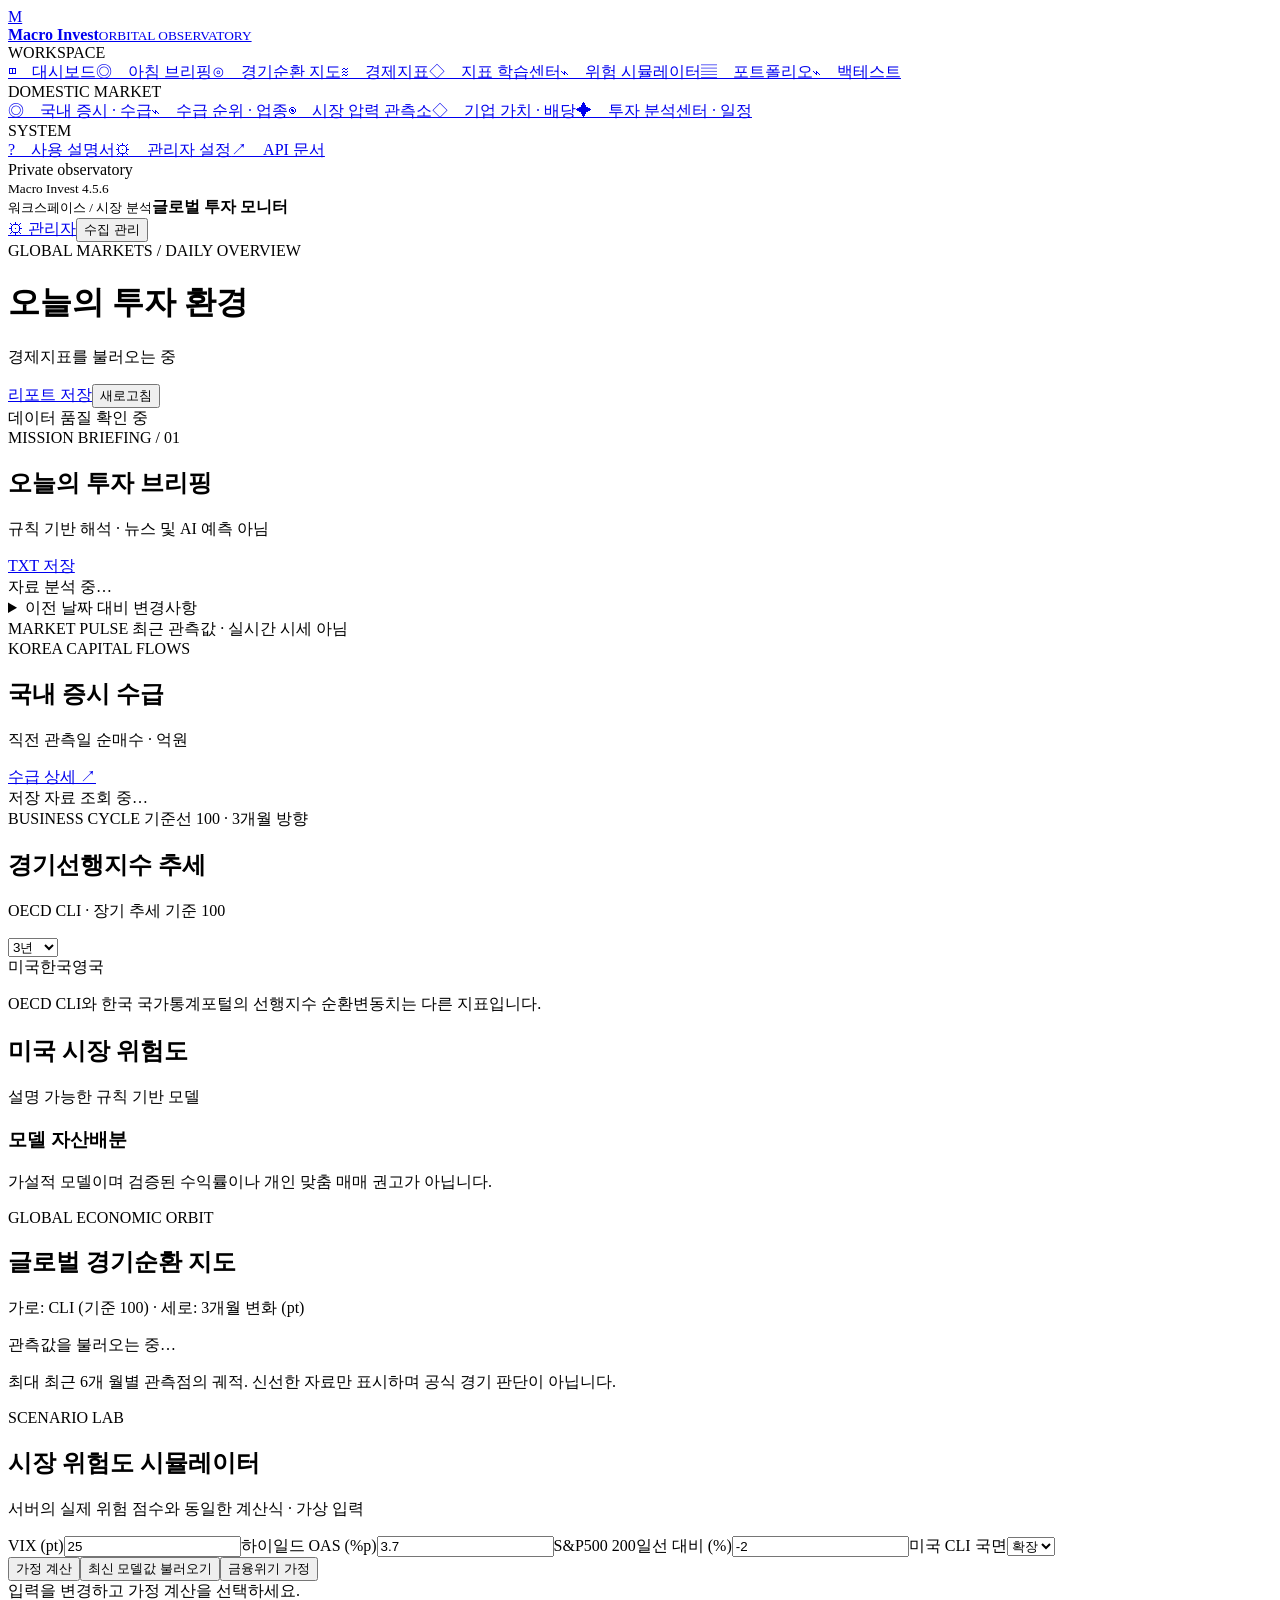
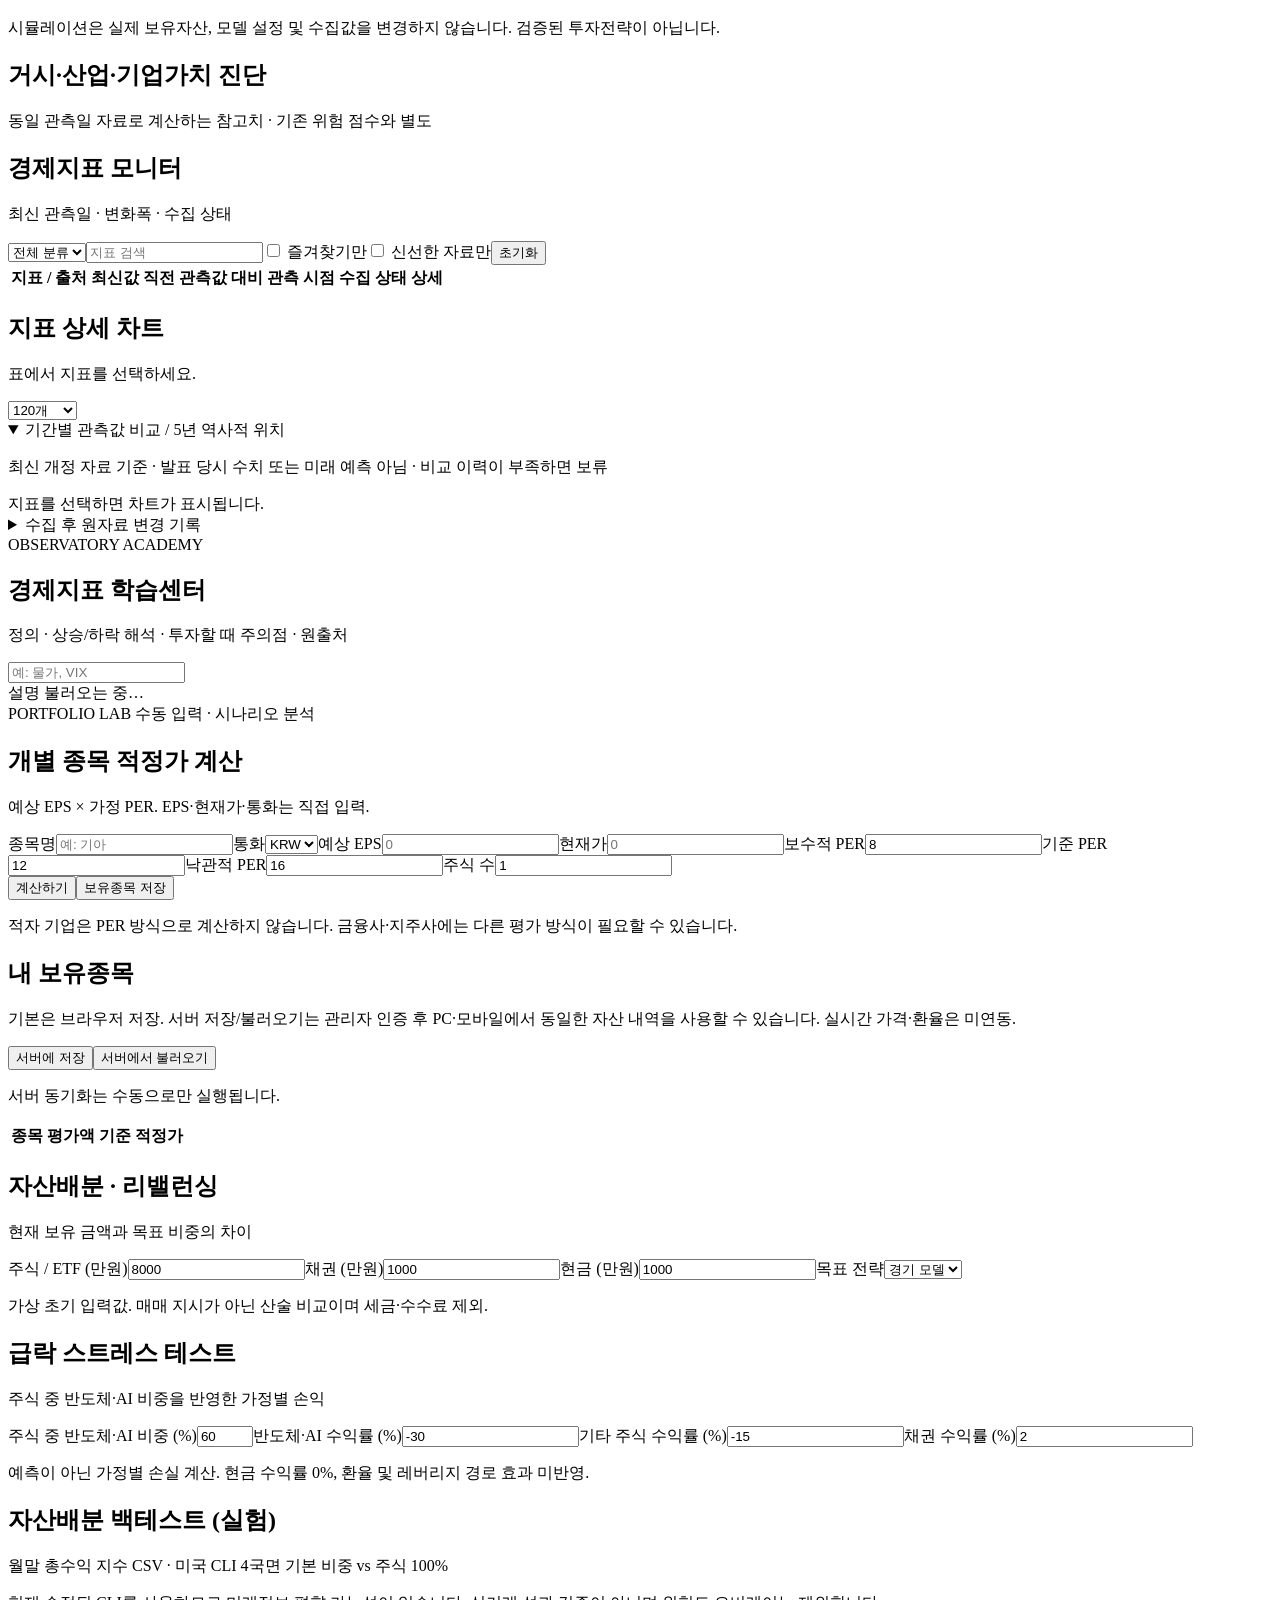
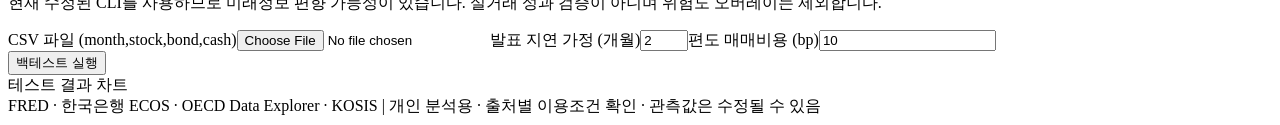
==== app/static/index.html @ a8ada454 "Add Korean user manual, in-app searchable help and downloadable documentation (4.5.6)" ====
<!doctype html><html lang="ko"><head><meta charset="utf-8"><meta name="viewport" content="width=device-width,initial-scale=1"><title>Macro Invest | 글로벌 투자 모니터</title><link rel="stylesheet" href="/static/style.css"><link rel="stylesheet" href="/static/v2.css"><link rel="stylesheet" href="/static/cosmos.css"><link rel="stylesheet" href="/static/orbital-v4.css"></head><body class="app-shell"><aside class="sidebar"><a class="brand" href="/"><span class="logo">M</span><div><strong>Macro Invest</strong><small>ORBITAL OBSERVATORY</small></div></a><div class="nav-label">WORKSPACE</div><nav><a class="active" href="#overview">◫　대시보드</a><a href="#briefingPanel">◎　아침 브리핑</a><a href="#orbitPanel">⊙　경기순환 지도</a><a href="#monitor">≋　경제지표</a><a href="#learningPanel">◇　지표 학습센터</a><a href="#scenarioPanel">⌁　위험 시뮬레이터</a><a href="#portfolio">▤　포트폴리오</a><a href="#backtestPanel">⌁　백테스트</a></nav><div class="nav-label">DOMESTIC MARKET</div><nav><a href="/kr-market">◎　국내 증시 · 수급</a><a href="/kr-insights">⌁　수급 순위 · 업종</a><a href="/kr-pressure">◉　시장 압력 관측소</a><a href="/kr-value">◇　기업 가치 · 배당</a><a href="/intelligence">✦　투자 분석센터 · 일정</a></nav><div class="nav-label">SYSTEM</div><nav><a href="/manual">?　사용 설명서</a><a href="/admin">⚙　관리자 설정</a><a href="/docs" target="_blank" rel="noopener">↗　API 문서</a></nav><div class="side-footer"><span class="dot"></span> Private observatory<br><small>Macro Invest 4.5.6</small></div></aside><div class="workspace"><header class="topbar"><div><small>워크스페이스 / 시장 분석</small><strong>글로벌 투자 모니터</strong></div><div class="actions"><span id="clock" class="muted"></span><a class="button secondary" href="/admin">⚙ 관리자</a><button id="collect">수집 관리</button></div></header><main class="content" id="overview"><div id="banner" class="banner" hidden></div><div class="hero"><div><div class="eyebrow">GLOBAL MARKETS / DAILY OVERVIEW</div><h1>오늘의 투자 환경</h1><p id="run">경제지표를 불러오는 중</p></div><div class="actions"><a class="button secondary" href="/api/report" download>리포트 저장</a><button class="secondary" id="refresh">새로고침</button></div></div><div id="qualitySummary" class="quality-summary" role="status">데이터 품질 확인 중</div>
<section class="panel brief-panel" id="briefingPanel"><div class="section-title"><div><div class="eyebrow">MISSION BRIEFING / 01</div><h2 id="briefHeadline">오늘의 투자 브리핑</h2><p>규칙 기반 해석 · 뉴스 및 AI 예측 아님</p></div><a class="button secondary" href="/api/report" download>TXT 저장</a></div><div id="briefNotes" aria-live="polite">자료 분석 중…</div><details id="briefMore" hidden><summary>전체 해석 더 보기</summary><div id="briefExtra"></div></details><details id="briefChanges"><summary>이전 날짜 대비 변경사항 <span id="briefCount"></span></summary><p id="briefCompare" class="note"></p><div id="briefPrevious" class="note"></div><div class="table-wrap"><table><thead><tr><th>지표</th><th>이전 → 현재</th><th>관측일 / 종류</th></tr></thead><tbody id="briefRows"></tbody></table></div></details></section>
<div class="section-kicker">MARKET PULSE <span>최근 관측값 · 실시간 시세 아님</span></div><section class="overview" id="marketMetrics"></section><section class="panel" id="krPulse"><div class="section-title"><div><div class="eyebrow">KOREA CAPITAL FLOWS</div><h2>국내 증시 수급</h2><p>직전 관측일 순매수 · 억원</p></div><a href="/kr-market" class="button secondary">수급 상세 ↗</a></div><div id="krPulseRows" class="table-wrap">저장 자료 조회 중…</div></section><div class="section-kicker">BUSINESS CYCLE <span>기준선 100 · 3개월 방향</span></div><section class="kpis" id="cycles"></section>
<div class="split"><section class="panel"><div class="section-title"><div><h2>경기선행지수 추세</h2><p>OECD CLI · 장기 추세 기준 100</p></div><select id="cliRange"><option value="36">3년</option><option value="60">5년</option><option value="120">10년</option><option value="400">전체</option></select></div><div class="legend"><span><i style="background:#57c9be"></i>미국</span><span><i style="background:#80a5ff"></i>한국</span><span><i style="background:#f5b960"></i>영국</span></div><div id="cliChart" class="chart"></div><p class="note">OECD CLI와 한국 국가통계포털의 선행지수 순환변동치는 다른 지표입니다.</p></section>
<section class="panel"><div class="section-title"><div><h2>미국 시장 위험도</h2><p>설명 가능한 규칙 기반 모델</p></div></div><div id="risk"></div><h3>모델 자산배분</h3><div id="allocation"></div><p class="note">가설적 모델이며 검증된 수익률이나 개인 맞춤 매매 권고가 아닙니다.</p></section></div>
<div class="split"><section class="panel" id="orbitPanel"><div class="section-title"><div><div class="eyebrow">GLOBAL ECONOMIC ORBIT</div><h2>글로벌 경기순환 지도</h2><p>가로: CLI (기준 100) · 세로: 3개월 변화 (pt)</p></div></div><div id="orbitChart" class="chart empty">관측값을 불러오는 중…</div><div id="orbitLegend" class="legend"></div><div id="orbitRows"></div><p class="note">최대 최근 6개 월별 관측점의 궤적. 신선한 자료만 표시하며 공식 경기 판단이 아닙니다.</p></section>
<section class="panel" id="scenarioPanel"><div class="section-title"><div><div class="eyebrow">SCENARIO LAB</div><h2>시장 위험도 시뮬레이터</h2><p>서버의 실제 위험 점수와 동일한 계산식 · 가상 입력</p></div></div><div class="formgrid"><label>VIX (pt)<input type="number" id="simVix" min="0" max="1000" step="any" value="25"></label><label>하이일드 OAS (%p)<input type="number" id="simHy" min="0" max="100" step="any" value="3.7"></label><label>S&amp;P500 200일선 대비 (%)<input type="number" id="simMa" min="-99.99" max="10000" step="any" value="-2"></label><label>미국 CLI 국면<select id="simPhase"><option>회복</option><option selected>확장</option><option>둔화</option><option>하강</option></select></label></div><div class="controls"><button id="simRun">가정 계산</button><button class="secondary" id="simActual">최신 모델값 불러오기</button><button class="secondary" id="simCrisis">금융위기 가정</button></div><div id="simResult" class="result" aria-live="polite">입력을 변경하고 가정 계산을 선택하세요.</div><p class="note">시뮬레이션은 실제 보유자산, 모델 설정 및 수집값을 변경하지 않습니다. 검증된 투자전략이 아닙니다.</p></section></div>
<section class="panel" id="macroDiagnosticPanel"><div class="section-title"><div><h2>거시·산업·기업가치 진단</h2><p>동일 관측일 자료로 계산하는 참고치 · 기존 위험 점수와 별도</p></div></div><div id="macroDiagnostics"></div></section>
<section class="panel" id="monitor"><div class="section-title"><div><h2>경제지표 모니터</h2><p>최신 관측일 · 변화폭 · 수집 상태</p></div><div class="filters"><select id="group"><option value="">전체 분류</option></select><input id="search" placeholder="지표 검색" aria-label="지표 검색"><label class="checkline"><input type="checkbox" id="favoriteOnly"> 즐겨찾기만</label><label class="checkline"><input type="checkbox" id="freshOnly"> 신선한 자료만</label><button class="secondary" id="resetFilters">초기화</button></div></div><div class="table-wrap"><table><thead><tr><th>지표 / 출처</th><th>최신값</th><th>직전 관측값 대비</th><th>관측 시점</th><th>수집 상태</th><th>상세</th></tr></thead><tbody id="indicators"></tbody></table></div></section>
<section class="panel" id="detailPanel"><div class="section-title"><div><h2 id="detailTitle">지표 상세 차트</h2><p id="detailMeta">표에서 지표를 선택하세요.</p></div><div class="filters"><select id="detailRange"><option value="120">120개</option><option value="365">365개</option><option value="1200">1,200개</option><option value="20000">전체</option></select><a class="button secondary" id="export" hidden>CSV 다운로드</a></div></div><div id="detailGuide" class="guide-inline" hidden></div><details open><summary>기간별 관측값 비교 / 5년 역사적 위치</summary><p class="note">최신 개정 자료 기준 · 발표 당시 수치 또는 미래 예측 아님 · 비교 이력이 부족하면 보류</p><div id="historyContext"></div></details><div id="detailChart" class="chart empty">지표를 선택하면 차트가 표시됩니다.</div><details><summary>수집 후 원자료 변경 기록</summary><div id="revisions"></div></details></section>
<section class="panel" id="learningPanel"><div class="section-title"><div><div class="eyebrow">OBSERVATORY ACADEMY</div><h2>경제지표 학습센터</h2><p>정의 · 상승/하락 해석 · 투자할 때 주의점 · 원출처</p></div><input id="guideSearch" placeholder="예: 물가, VIX" aria-label="학습센터 검색"></div><div id="guideList" class="guide-list" aria-live="polite">설명 불러오는 중…</div></section>
<div class="section-kicker" id="portfolio">PORTFOLIO LAB <span>수동 입력 · 시나리오 분석</span></div><div class="split"><section class="panel"><h2>개별 종목 적정가 계산</h2><p class="muted">예상 EPS × 가정 PER. EPS·현재가·통화는 직접 입력.</p><div class="formgrid"><label>종목명<input id="symbol" placeholder="예: 기아"></label><label>통화<select id="currency"><option>KRW</option><option>USD</option><option>GBP</option></select></label><label>예상 EPS<input id="eps" type="number" step="any" min="0" placeholder="0"></label><label>현재가<input id="price" type="number" step="any" min="0" placeholder="0"></label><label>보수적 PER<input id="perLow" type="number" min="0.01" step="any" value="8"></label><label>기준 PER<input id="perBase" type="number" min="0.01" step="any" value="12"></label><label>낙관적 PER<input id="perHigh" type="number" min="0.01" step="any" value="16"></label><label>주식 수<input id="qty" type="number" min="0" step="any" value="1"></label></div><div class="controls"><button id="valuation">계산하기</button><button class="secondary" id="saveHolding">보유종목 저장</button></div><div id="valuationResult" class="result"></div><p class="note">적자 기업은 PER 방식으로 계산하지 않습니다. 금융사·지주사에는 다른 평가 방식이 필요할 수 있습니다.</p></section>
<section class="panel"><h2>내 보유종목</h2><p class="muted">기본은 브라우저 저장. 서버 저장/불러오기는 관리자 인증 후 PC·모바일에서 동일한 자산 내역을 사용할 수 있습니다. 실시간 가격·환율은 미연동.</p><div class="controls" style="margin:10px 0"><button class="secondary" id="savePortfolioServer">서버에 저장</button><button class="secondary" id="loadPortfolioServer">서버에서 불러오기</button></div><p class="note" id="portfolioSync" role="status">서버 동기화는 수동으로만 실행됩니다.</p><div class="table-wrap"><table><thead><tr><th>종목</th><th>평가액</th><th>기준 적정가</th><th></th></tr></thead><tbody id="holdings"></tbody></table></div><div id="holdingTotal" class="result"></div><p id="holdingKrw" class="note" aria-live="polite"></p></section></div>
<div class="split"><section class="panel"><div class="section-title"><div><h2>자산배분 · 리밸런싱</h2><p>현재 보유 금액과 목표 비중의 차이</p></div></div><div class="formgrid"><label>주식 / ETF (만원)<input type="number" id="pStock" min="0" value="8000"></label><label>채권 (만원)<input type="number" id="pBond" min="0" value="1000"></label><label>현금 (만원)<input type="number" id="pCash" min="0" value="1000"></label><label>목표 전략<select id="pMode"><option value="model">경기 모델</option><option value="manual">직접 입력</option></select></label></div><div class="formgrid three-fields" id="pManual" hidden><label>주식 %<input type="number" id="pTs" min="0" max="100" value="60"></label><label>채권 %<input type="number" id="pTb" min="0" max="100" value="30"></label><label>현금 %<input type="number" id="pTc" min="0" max="100" value="10"></label></div><div id="pRebalance" class="result"></div><p class="note">가상 초기 입력값. 매매 지시가 아닌 산술 비교이며 세금·수수료 제외.</p></section><section class="panel"><h2>급락 스트레스 테스트</h2><p class="muted">주식 중 반도체·AI 비중을 반영한 가정별 손익</p><div class="formgrid"><label>주식 중 반도체·AI 비중 (%)<input type="number" id="pAi" min="0" max="100" value="60"></label><label>반도체·AI 수익률 (%)<input type="number" id="pAiReturn" min="-100" value="-30"></label><label>기타 주식 수익률 (%)<input type="number" id="pOtherReturn" min="-100" value="-15"></label><label>채권 수익률 (%)<input type="number" id="pBondReturn" min="-100" value="2"></label></div><div class="overview two-metrics" id="stressMetrics"></div><div class="result" id="stressDetail"></div><p class="note">예측이 아닌 가정별 손실 계산. 현금 수익률 0%, 환율 및 레버리지 경로 효과 미반영.</p></section></div><section class="panel" id="backtestPanel"><div class="section-title"><div><h2>자산배분 백테스트 (실험)</h2><p>월말 총수익 지수 CSV · 미국 CLI 4국면 기본 비중 vs 주식 100%</p></div></div><p class="note">현재 수정된 CLI를 사용하므로 미래정보 편향 가능성이 있습니다. 실거래 성과 검증이 아니며 위험도 오버레이는 제외합니다.</p><div class="formgrid"><label>CSV 파일 (month,stock,bond,cash)<input id="testFile" type="file" accept=".csv,text/csv"></label><label>발표 지연 가정 (개월)<input id="lag" type="number" value="2" min="2" max="12"></label><label>편도 매매비용 (bp)<input id="fees" type="number" value="10" min="0" max="100" step="any"></label></div><button id="backtest">백테스트 실행</button><div id="testResult" class="result"></div><div id="testChart" class="chart empty">테스트 결과 차트</div></section>
<footer>FRED · 한국은행 ECOS · OECD Data Explorer · KOSIS | 개인 분석용 · 출처별 이용조건 확인 · 관측값은 수정될 수 있음</footer></main></div><script src="/static/app.js?v=macro455" defer></script><script src="/static/orbital-v4.js" defer></script><script src="/static/kr-pulse.js" defer></script></body></html>
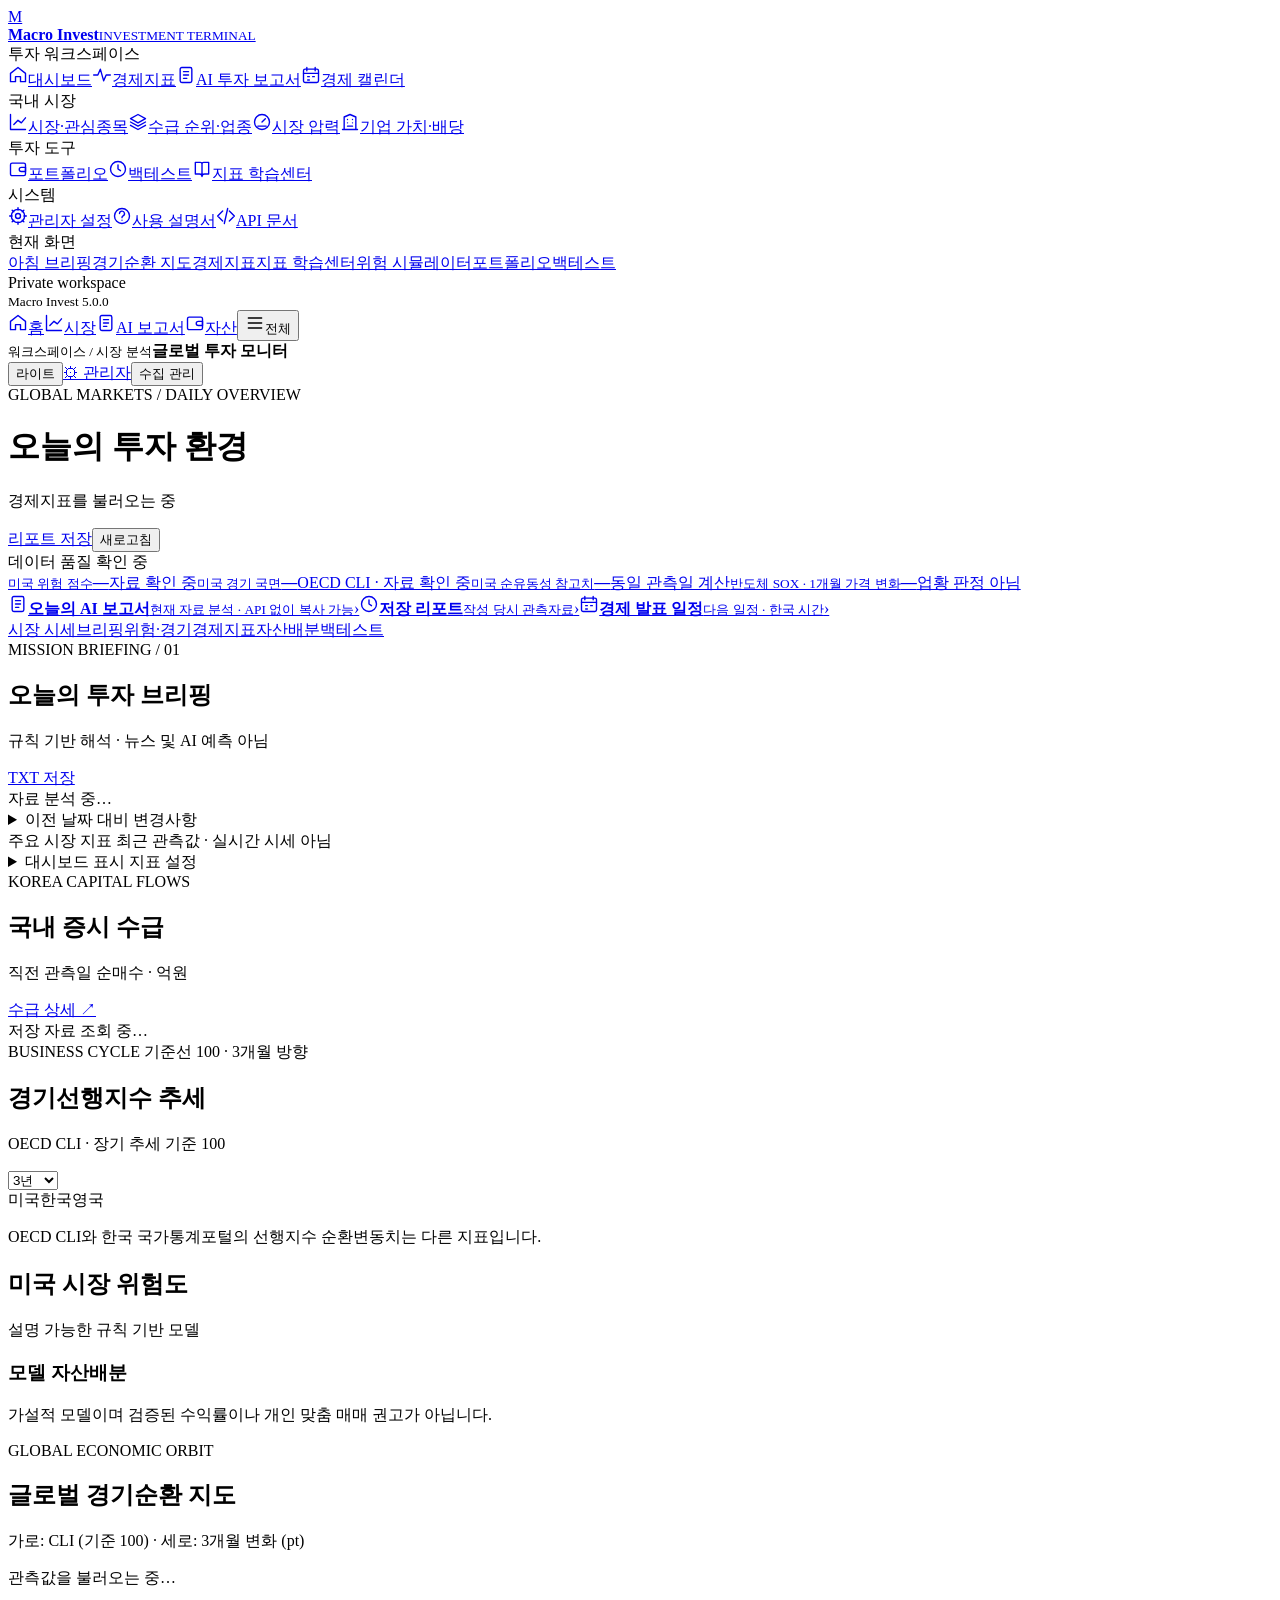
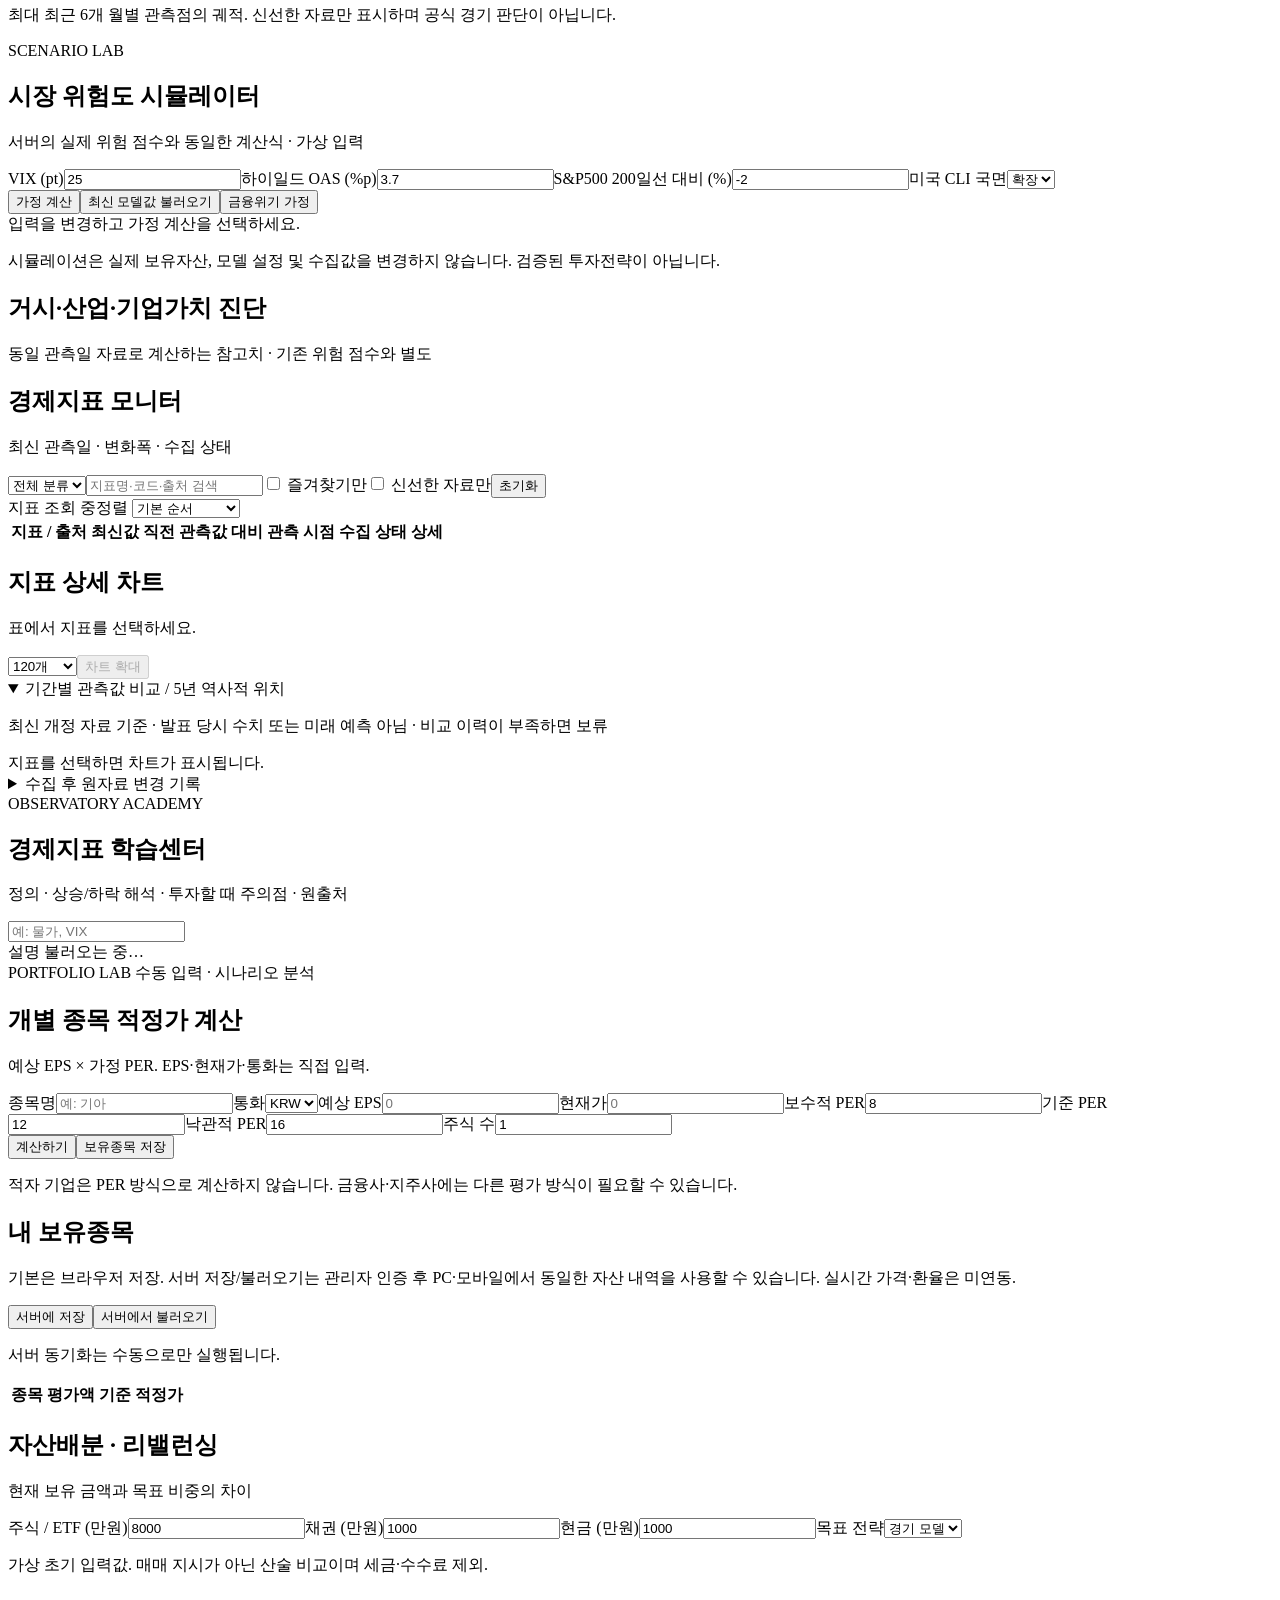
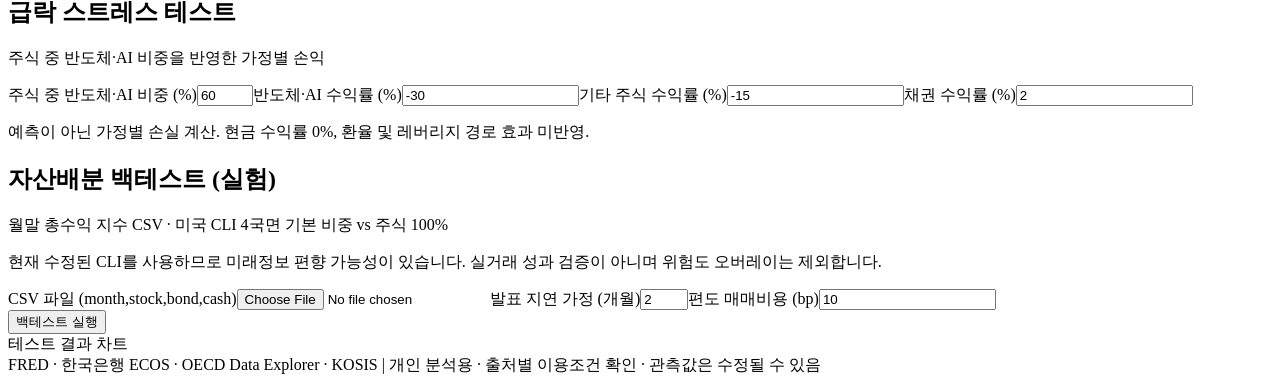
==== commit 88124956: "Macro Invest 5.0 terminal shell, mobile navigation, dashboard and report UX redesign" ====
--- a/app/static/index.html
+++ b/app/static/index.html
@@ -1,15 +1,18 @@
-<!doctype html><html lang="ko"><head><meta charset="utf-8"><meta name="viewport" content="width=device-width,initial-scale=1"><title>Macro Invest | 글로벌 투자 모니터</title><link rel="stylesheet" href="/static/style.css"><link rel="stylesheet" href="/static/v2.css"><link rel="stylesheet" href="/static/cosmos.css"><link rel="stylesheet" href="/static/orbital-v4.css"></head><body class="app-shell"><aside class="sidebar"><a class="brand" href="/"><span class="logo">M</span><div><strong>Macro Invest</strong><small>ORBITAL OBSERVATORY</small></div></a><div class="nav-label">WORKSPACE</div><nav><a class="active" href="#overview">◫　대시보드</a><a href="#briefingPanel">◎　아침 브리핑</a><a href="#orbitPanel">⊙　경기순환 지도</a><a href="#monitor">≋　경제지표</a><a href="#learningPanel">◇　지표 학습센터</a><a href="#scenarioPanel">⌁　위험 시뮬레이터</a><a href="#portfolio">▤　포트폴리오</a><a href="#backtestPanel">⌁　백테스트</a></nav><div class="nav-label">DOMESTIC MARKET</div><nav><a href="/kr-market">◎　국내 증시 · 수급</a><a href="/kr-insights">⌁　수급 순위 · 업종</a><a href="/kr-pressure">◉　시장 압력 관측소</a><a href="/kr-value">◇　기업 가치 · 배당</a><a href="/intelligence">✦　투자 분석센터 · 일정</a></nav><div class="nav-label">SYSTEM</div><nav><a href="/manual">?　사용 설명서</a><a href="/admin">⚙　관리자 설정</a><a href="/docs" target="_blank" rel="noopener">↗　API 문서</a></nav><div class="side-footer"><span class="dot"></span> Private observatory<br><small>Macro Invest 4.5.6</small></div></aside><div class="workspace"><header class="topbar"><div><small>워크스페이스 / 시장 분석</small><strong>글로벌 투자 모니터</strong></div><div class="actions"><span id="clock" class="muted"></span><a class="button secondary" href="/admin">⚙ 관리자</a><button id="collect">수집 관리</button></div></header><main class="content" id="overview"><div id="banner" class="banner" hidden></div><div class="hero"><div><div class="eyebrow">GLOBAL MARKETS / DAILY OVERVIEW</div><h1>오늘의 투자 환경</h1><p id="run">경제지표를 불러오는 중</p></div><div class="actions"><a class="button secondary" href="/api/report" download>리포트 저장</a><button class="secondary" id="refresh">새로고침</button></div></div><div id="qualitySummary" class="quality-summary" role="status">데이터 품질 확인 중</div>
+<!doctype html><html lang="ko"><head><meta charset="utf-8"><meta name="viewport" content="width=device-width,initial-scale=1"><title>Macro Invest | 글로벌 투자 모니터</title><link rel="stylesheet" href="/static/style.css"><link rel="stylesheet" href="/static/v2.css"><link rel="stylesheet" href="/static/cosmos.css"><link rel="stylesheet" href="/static/orbital-v4.css"><link rel="stylesheet" href="/static/terminal.css?v=500"></head><body class="app-shell"><aside class="sidebar" id="terminal-sidebar" aria-label="전체 메뉴"><a class="brand" href="/"><span class="logo">M</span><div><strong>Macro Invest</strong><small>INVESTMENT TERMINAL</small></div></a><div class="nav-label">투자 워크스페이스</div><nav aria-label="투자 워크스페이스"><a href="/" class="active" aria-current="page"><svg viewBox="0 0 24 24" width="20" height="20" fill="none" stroke="currentColor" stroke-width="1.65" stroke-linecap="round" stroke-linejoin="round" aria-hidden="true"><path d="M3 10 12 3l9 7v10h-6v-6H9v6H3z"/></svg><span>대시보드</span></a><a href="/#monitor"><svg viewBox="0 0 24 24" width="20" height="20" fill="none" stroke="currentColor" stroke-width="1.65" stroke-linecap="round" stroke-linejoin="round" aria-hidden="true"><path d="M2 12h5l3-7 4 14 3-7h5"/></svg><span>경제지표</span></a><a href="/intelligence"><svg viewBox="0 0 24 24" width="20" height="20" fill="none" stroke="currentColor" stroke-width="1.65" stroke-linecap="round" stroke-linejoin="round" aria-hidden="true"><rect x="5" y="3" width="14" height="18" rx="2"/><path d="M9 8h6M9 12h6M9 16h4"/></svg><span>AI 투자 보고서</span></a><a href="/intelligence#calendarPanel"><svg viewBox="0 0 24 24" width="20" height="20" fill="none" stroke="currentColor" stroke-width="1.65" stroke-linecap="round" stroke-linejoin="round" aria-hidden="true"><rect x="3" y="5" width="18" height="16" rx="2"/><path d="M7 3v4m10-4v4M3 10h18m-13 4h2m4 0h2m-8 4h2"/></svg><span>경제 캘린더</span></a></nav><div class="nav-label">국내 시장</div><nav aria-label="국내 시장"><a href="/kr-market"><svg viewBox="0 0 24 24" width="20" height="20" fill="none" stroke="currentColor" stroke-width="1.65" stroke-linecap="round" stroke-linejoin="round" aria-hidden="true"><path d="M3 3v18h18M7 15l5-5 4 3 5-6"/></svg><span>시장·관심종목</span></a><a href="/kr-insights"><svg viewBox="0 0 24 24" width="20" height="20" fill="none" stroke="currentColor" stroke-width="1.65" stroke-linecap="round" stroke-linejoin="round" aria-hidden="true"><path d="m12 3 9 5-9 5-9-5 9-5zm-9 9 9 5 9-5M3 16l9 5 9-5"/></svg><span>수급 순위·업종</span></a><a href="/kr-pressure"><svg viewBox="0 0 24 24" width="20" height="20" fill="none" stroke="currentColor" stroke-width="1.65" stroke-linecap="round" stroke-linejoin="round" aria-hidden="true"><circle cx="12" cy="12" r="9"/><path d="M12 12l4-4m-9 9h10"/></svg><span>시장 압력</span></a><a href="/kr-value"><svg viewBox="0 0 24 24" width="20" height="20" fill="none" stroke="currentColor" stroke-width="1.65" stroke-linecap="round" stroke-linejoin="round" aria-hidden="true"><path d="M3 21h18M5 21V6l7-3 7 3v15M9 9h.01M15 9h.01M9 13h.01M15 13h.01M9 17h6"/></svg><span>기업 가치·배당</span></a></nav><div class="nav-label">투자 도구</div><nav aria-label="투자 도구"><a href="/#portfolio"><svg viewBox="0 0 24 24" width="20" height="20" fill="none" stroke="currentColor" stroke-width="1.65" stroke-linecap="round" stroke-linejoin="round" aria-hidden="true"><rect x="3" y="5" width="18" height="15" rx="2"/><path d="M16 10h5v5h-5a2.5 2.5 0 0 1 0-5z"/></svg><span>포트폴리오</span></a><a href="/#backtestPanel"><svg viewBox="0 0 24 24" width="20" height="20" fill="none" stroke="currentColor" stroke-width="1.65" stroke-linecap="round" stroke-linejoin="round" aria-hidden="true"><circle cx="12" cy="12" r="9"/><path d="M12 7v5l3 2"/></svg><span>백테스트</span></a><a href="/#learningPanel"><svg viewBox="0 0 24 24" width="20" height="20" fill="none" stroke="currentColor" stroke-width="1.65" stroke-linecap="round" stroke-linejoin="round" aria-hidden="true"><path d="M4 4h6a2 2 0 0 1 2 2v15a3 3 0 0 0-3-3H4zm16 0h-6a2 2 0 0 0-2 2v15a3 3 0 0 1 3-3h5z"/></svg><span>지표 학습센터</span></a></nav><div class="nav-label">시스템</div><nav aria-label="시스템"><a href="/admin"><svg viewBox="0 0 24 24" width="20" height="20" fill="none" stroke="currentColor" stroke-width="1.65" stroke-linecap="round" stroke-linejoin="round" aria-hidden="true"><circle cx="12" cy="12" r="3"/><path d="M12 2v3m0 14v3M2 12h3m14 0h3M5 5l2 2m10 10 2 2M5 19l2-2M17 7l2-2"/><circle cx="12" cy="12" r="8"/></svg><span>관리자 설정</span></a><a href="/manual"><svg viewBox="0 0 24 24" width="20" height="20" fill="none" stroke="currentColor" stroke-width="1.65" stroke-linecap="round" stroke-linejoin="round" aria-hidden="true"><circle cx="12" cy="12" r="9"/><path d="M9 9a3 3 0 1 1 4 3c-1 .5-1 1.2-1 2m0 3h.01"/></svg><span>사용 설명서</span></a><a href="/docs"><svg viewBox="0 0 24 24" width="20" height="20" fill="none" stroke="currentColor" stroke-width="1.65" stroke-linecap="round" stroke-linejoin="round" aria-hidden="true"><path d="m8 6-6 6 6 6m8-12 6 6-6 6m-2-15-4 18"/></svg><span>API 문서</span></a></nav><div class="nav-label">현재 화면</div><nav class="local-navigation" aria-label="현재 화면 바로가기"><a href="#briefingPanel"><span>아침 브리핑</span></a><a href="#orbitPanel"><span>경기순환 지도</span></a><a href="#monitor"><span>경제지표</span></a><a href="#learningPanel"><span>지표 학습센터</span></a><a href="#scenarioPanel"><span>위험 시뮬레이터</span></a><a href="#portfolio"><span>포트폴리오</span></a><a href="#backtestPanel"><span>백테스트</span></a></nav><div class="side-footer"><span class="dot"></span> Private workspace<br><small>Macro Invest 5.0.0</small></div></aside><nav class="terminal-bottom" aria-label="모바일 주요 메뉴"><a href="/" class="active" aria-current="page"><svg viewBox="0 0 24 24" width="20" height="20" fill="none" stroke="currentColor" stroke-width="1.65" stroke-linecap="round" stroke-linejoin="round" aria-hidden="true"><path d="M3 10 12 3l9 7v10h-6v-6H9v6H3z"/></svg><span>홈</span></a><a href="/kr-market"><svg viewBox="0 0 24 24" width="20" height="20" fill="none" stroke="currentColor" stroke-width="1.65" stroke-linecap="round" stroke-linejoin="round" aria-hidden="true"><path d="M3 3v18h18M7 15l5-5 4 3 5-6"/></svg><span>시장</span></a><a href="/intelligence"><svg viewBox="0 0 24 24" width="20" height="20" fill="none" stroke="currentColor" stroke-width="1.65" stroke-linecap="round" stroke-linejoin="round" aria-hidden="true"><rect x="5" y="3" width="14" height="18" rx="2"/><path d="M9 8h6M9 12h6M9 16h4"/></svg><span>AI 보고서</span></a><a href="/#portfolio"><svg viewBox="0 0 24 24" width="20" height="20" fill="none" stroke="currentColor" stroke-width="1.65" stroke-linecap="round" stroke-linejoin="round" aria-hidden="true"><rect x="3" y="5" width="18" height="15" rx="2"/><path d="M16 10h5v5h-5a2.5 2.5 0 0 1 0-5z"/></svg><span>자산</span></a><button type="button" id="terminal-menu" aria-controls="terminal-sidebar" aria-expanded="false"><svg viewBox="0 0 24 24" width="20" height="20" fill="none" stroke="currentColor" stroke-width="1.65" stroke-linecap="round" stroke-linejoin="round" aria-hidden="true"><path d="M4 6h16M4 12h16M4 18h16"/></svg><span>전체</span></button></nav><div class="workspace"><header class="topbar"><div><small>워크스페이스 / 시장 분석</small><strong>글로벌 투자 모니터</strong></div><div class="actions"><button type="button" class="terminal-theme secondary" data-theme-toggle aria-label="화면 색상 전환">라이트</button><span id="clock" class="muted"></span><a class="button secondary" href="/admin">⚙ 관리자</a><button id="collect">수집 관리</button></div></header><main class="content" id="overview"><div id="banner" class="banner" hidden></div><div class="hero"><div><div class="eyebrow">GLOBAL MARKETS / DAILY OVERVIEW</div><h1>오늘의 투자 환경</h1><p id="run">경제지표를 불러오는 중</p></div><div class="actions"><a class="button secondary" href="/api/report" download>리포트 저장</a><button class="secondary" id="refresh">새로고침</button></div></div><div id="qualitySummary" class="quality-summary" role="status">데이터 품질 확인 중</div>
+<section aria-label="오늘의 핵심 지표" class="terminal-overview"><a class="terminal-stat" href="#riskPanel"><small>미국 위험 점수</small><strong id="todayRisk">—</strong><span id="todayRiskNote">자료 확인 중</span></a><a class="terminal-stat" href="#orbitPanel"><small>미국 경기 국면</small><strong id="todayCycle">—</strong><span id="todayCycleNote">OECD CLI · 자료 확인 중</span></a><a class="terminal-stat" href="#macroDiagnosticPanel"><small>미국 순유동성 참고치</small><strong id="todayLiquidity">—</strong><span id="todayLiquidityNote">동일 관측일 계산</span></a><a class="terminal-stat" href="#monitor" id="todaySoxLink"><small>반도체 SOX · 1개월 가격 변화</small><strong id="todaySox">—</strong><span id="todaySoxNote">업황 판정 아님</span></a></section>
+<section class="terminal-shortcuts" aria-label="매일 사용하는 기능"><a class="terminal-action primary-action" href="/intelligence"><svg viewBox="0 0 24 24" width="20" height="20" fill="none" stroke="currentColor" stroke-width="1.65" stroke-linecap="round" stroke-linejoin="round" aria-hidden="true"><rect x="5" y="3" width="14" height="18" rx="2"/><path d="M9 8h6M9 12h6M9 16h4"/></svg><span><strong>오늘의 AI 보고서</strong><small>현재 자료 분석 · API 없이 복사 가능</small></span><span aria-hidden="true">›</span></a><a class="terminal-action" href="/intelligence#historyPanel"><svg viewBox="0 0 24 24" width="20" height="20" fill="none" stroke="currentColor" stroke-width="1.65" stroke-linecap="round" stroke-linejoin="round" aria-hidden="true"><circle cx="12" cy="12" r="9"/><path d="M12 7v5l3 2"/></svg><span><strong>저장 리포트</strong><small>작성 당시 관측자료</small></span><span aria-hidden="true">›</span></a><a class="terminal-action" href="/intelligence#calendarPanel"><svg viewBox="0 0 24 24" width="20" height="20" fill="none" stroke="currentColor" stroke-width="1.65" stroke-linecap="round" stroke-linejoin="round" aria-hidden="true"><rect x="3" y="5" width="18" height="16" rx="2"/><path d="M7 3v4m10-4v4M3 10h18m-13 4h2m4 0h2m-8 4h2"/></svg><span><strong>경제 발표 일정</strong><small>다음 일정 · 한국 시간</small></span><span aria-hidden="true">›</span></a></section>
+<nav class="terminal-jump" aria-label="대시보드 세부 기능"><a href="#marketPulse">시장 시세</a><a href="#briefingPanel">브리핑</a><a href="#riskPanel">위험·경기</a><a href="#monitor">경제지표</a><a href="#portfolio">자산배분</a><a href="#backtestPanel">백테스트</a></nav>
 <section class="panel brief-panel" id="briefingPanel"><div class="section-title"><div><div class="eyebrow">MISSION BRIEFING / 01</div><h2 id="briefHeadline">오늘의 투자 브리핑</h2><p>규칙 기반 해석 · 뉴스 및 AI 예측 아님</p></div><a class="button secondary" href="/api/report" download>TXT 저장</a></div><div id="briefNotes" aria-live="polite">자료 분석 중…</div><details id="briefMore" hidden><summary>전체 해석 더 보기</summary><div id="briefExtra"></div></details><details id="briefChanges"><summary>이전 날짜 대비 변경사항 <span id="briefCount"></span></summary><p id="briefCompare" class="note"></p><div id="briefPrevious" class="note"></div><div class="table-wrap"><table><thead><tr><th>지표</th><th>이전 → 현재</th><th>관측일 / 종류</th></tr></thead><tbody id="briefRows"></tbody></table></div></details></section>
-<div class="section-kicker">MARKET PULSE <span>최근 관측값 · 실시간 시세 아님</span></div><section class="overview" id="marketMetrics"></section><section class="panel" id="krPulse"><div class="section-title"><div><div class="eyebrow">KOREA CAPITAL FLOWS</div><h2>국내 증시 수급</h2><p>직전 관측일 순매수 · 억원</p></div><a href="/kr-market" class="button secondary">수급 상세 ↗</a></div><div id="krPulseRows" class="table-wrap">저장 자료 조회 중…</div></section><div class="section-kicker">BUSINESS CYCLE <span>기준선 100 · 3개월 방향</span></div><section class="kpis" id="cycles"></section>
+<div class="section-kicker" id="marketPulse">주요 시장 지표 <span>최근 관측값 · 실시간 시세 아님</span></div><details class="terminal-prefs" id="marketSettings"><summary>대시보드 표시 지표 설정</summary><p class="note">기본 표시 지표 최대 12개 · 즐겨찾기 포함 최대 16개. 이 브라우저에 저장됩니다.</p><div class="controls"><input id="marketSearch" type="search" placeholder="표시할 지표 검색" aria-label="표시할 지표 검색"><button type="button" class="secondary" id="marketReset">기본값 복원</button></div><div id="marketChoices" class="terminal-choice-list"></div><p id="marketPreferenceStatus" class="note" role="status"></p></details><section class="overview" id="marketMetrics"></section><p id="marketExtra" class="note" hidden>추가 즐겨찾기는 경제지표에서 확인하세요.</p><section class="panel" id="krPulse"><div class="section-title"><div><div class="eyebrow">KOREA CAPITAL FLOWS</div><h2>국내 증시 수급</h2><p>직전 관측일 순매수 · 억원</p></div><a href="/kr-market" class="button secondary">수급 상세 ↗</a></div><div id="krPulseRows" class="table-wrap">저장 자료 조회 중…</div></section><div class="section-kicker">BUSINESS CYCLE <span>기준선 100 · 3개월 방향</span></div><section class="kpis" id="cycles"></section>
 <div class="split"><section class="panel"><div class="section-title"><div><h2>경기선행지수 추세</h2><p>OECD CLI · 장기 추세 기준 100</p></div><select id="cliRange"><option value="36">3년</option><option value="60">5년</option><option value="120">10년</option><option value="400">전체</option></select></div><div class="legend"><span><i style="background:#57c9be"></i>미국</span><span><i style="background:#80a5ff"></i>한국</span><span><i style="background:#f5b960"></i>영국</span></div><div id="cliChart" class="chart"></div><p class="note">OECD CLI와 한국 국가통계포털의 선행지수 순환변동치는 다른 지표입니다.</p></section>
-<section class="panel"><div class="section-title"><div><h2>미국 시장 위험도</h2><p>설명 가능한 규칙 기반 모델</p></div></div><div id="risk"></div><h3>모델 자산배분</h3><div id="allocation"></div><p class="note">가설적 모델이며 검증된 수익률이나 개인 맞춤 매매 권고가 아닙니다.</p></section></div>
+<section class="panel" id="riskPanel"><div class="section-title"><div><h2>미국 시장 위험도</h2><p>설명 가능한 규칙 기반 모델</p></div></div><div id="risk"></div><h3>모델 자산배분</h3><div id="allocation"></div><p class="note">가설적 모델이며 검증된 수익률이나 개인 맞춤 매매 권고가 아닙니다.</p></section></div>
 <div class="split"><section class="panel" id="orbitPanel"><div class="section-title"><div><div class="eyebrow">GLOBAL ECONOMIC ORBIT</div><h2>글로벌 경기순환 지도</h2><p>가로: CLI (기준 100) · 세로: 3개월 변화 (pt)</p></div></div><div id="orbitChart" class="chart empty">관측값을 불러오는 중…</div><div id="orbitLegend" class="legend"></div><div id="orbitRows"></div><p class="note">최대 최근 6개 월별 관측점의 궤적. 신선한 자료만 표시하며 공식 경기 판단이 아닙니다.</p></section>
 <section class="panel" id="scenarioPanel"><div class="section-title"><div><div class="eyebrow">SCENARIO LAB</div><h2>시장 위험도 시뮬레이터</h2><p>서버의 실제 위험 점수와 동일한 계산식 · 가상 입력</p></div></div><div class="formgrid"><label>VIX (pt)<input type="number" id="simVix" min="0" max="1000" step="any" value="25"></label><label>하이일드 OAS (%p)<input type="number" id="simHy" min="0" max="100" step="any" value="3.7"></label><label>S&amp;P500 200일선 대비 (%)<input type="number" id="simMa" min="-99.99" max="10000" step="any" value="-2"></label><label>미국 CLI 국면<select id="simPhase"><option>회복</option><option selected>확장</option><option>둔화</option><option>하강</option></select></label></div><div class="controls"><button id="simRun">가정 계산</button><button class="secondary" id="simActual">최신 모델값 불러오기</button><button class="secondary" id="simCrisis">금융위기 가정</button></div><div id="simResult" class="result" aria-live="polite">입력을 변경하고 가정 계산을 선택하세요.</div><p class="note">시뮬레이션은 실제 보유자산, 모델 설정 및 수집값을 변경하지 않습니다. 검증된 투자전략이 아닙니다.</p></section></div>
 <section class="panel" id="macroDiagnosticPanel"><div class="section-title"><div><h2>거시·산업·기업가치 진단</h2><p>동일 관측일 자료로 계산하는 참고치 · 기존 위험 점수와 별도</p></div></div><div id="macroDiagnostics"></div></section>
-<section class="panel" id="monitor"><div class="section-title"><div><h2>경제지표 모니터</h2><p>최신 관측일 · 변화폭 · 수집 상태</p></div><div class="filters"><select id="group"><option value="">전체 분류</option></select><input id="search" placeholder="지표 검색" aria-label="지표 검색"><label class="checkline"><input type="checkbox" id="favoriteOnly"> 즐겨찾기만</label><label class="checkline"><input type="checkbox" id="freshOnly"> 신선한 자료만</label><button class="secondary" id="resetFilters">초기화</button></div></div><div class="table-wrap"><table><thead><tr><th>지표 / 출처</th><th>최신값</th><th>직전 관측값 대비</th><th>관측 시점</th><th>수집 상태</th><th>상세</th></tr></thead><tbody id="indicators"></tbody></table></div></section>
-<section class="panel" id="detailPanel"><div class="section-title"><div><h2 id="detailTitle">지표 상세 차트</h2><p id="detailMeta">표에서 지표를 선택하세요.</p></div><div class="filters"><select id="detailRange"><option value="120">120개</option><option value="365">365개</option><option value="1200">1,200개</option><option value="20000">전체</option></select><a class="button secondary" id="export" hidden>CSV 다운로드</a></div></div><div id="detailGuide" class="guide-inline" hidden></div><details open><summary>기간별 관측값 비교 / 5년 역사적 위치</summary><p class="note">최신 개정 자료 기준 · 발표 당시 수치 또는 미래 예측 아님 · 비교 이력이 부족하면 보류</p><div id="historyContext"></div></details><div id="detailChart" class="chart empty">지표를 선택하면 차트가 표시됩니다.</div><details><summary>수집 후 원자료 변경 기록</summary><div id="revisions"></div></details></section>
+<section class="panel" id="monitor"><div class="section-title"><div><h2>경제지표 모니터</h2><p>최신 관측일 · 변화폭 · 수집 상태</p></div><div class="filters"><select id="group" aria-label="지표 분류"><option value="">전체 분류</option></select><input id="search" type="search" placeholder="지표명·코드·출처 검색" aria-label="지표 검색"><label class="checkline"><input type="checkbox" id="favoriteOnly"> 즐겨찾기만</label><label class="checkline"><input type="checkbox" id="freshOnly"> 신선한 자료만</label><button class="secondary" id="resetFilters">초기화</button></div></div><div class="terminal-categories" id="indicatorCategories" aria-label="경제지표 분류"></div><div class="terminal-filter-meta"><span id="indicatorCount" role="status">지표 조회 중</span><label>정렬 <select id="indicatorSort"><option value="default">기본 순서</option><option value="name">이름순</option><option value="recent">관측일 최신순</option><option value="quality">확인 필요 우선</option></select></label></div><div class="table-wrap indicator-table"><table role="table"><thead><tr><th>지표 / 출처</th><th>최신값</th><th>직전 관측값 대비</th><th>관측 시점</th><th>수집 상태</th><th>상세</th></tr></thead><tbody id="indicators"></tbody></table></div></section>
+<section class="panel" id="detailPanel"><div class="section-title"><div><h2 id="detailTitle">지표 상세 차트</h2><p id="detailMeta">표에서 지표를 선택하세요.</p></div><div class="filters"><select id="detailRange"><option value="120">120개</option><option value="365">365개</option><option value="1200">1,200개</option><option value="20000">전체</option></select><a class="button secondary" id="export" hidden>CSV 다운로드</a><button type="button" class="secondary" id="detailExpand" disabled>차트 확대</button></div></div><div id="detailGuide" class="guide-inline" hidden></div><details open><summary>기간별 관측값 비교 / 5년 역사적 위치</summary><p class="note">최신 개정 자료 기준 · 발표 당시 수치 또는 미래 예측 아님 · 비교 이력이 부족하면 보류</p><div id="historyContext"></div></details><div id="detailChart" class="chart empty">지표를 선택하면 차트가 표시됩니다.</div><details><summary>수집 후 원자료 변경 기록</summary><div id="revisions"></div></details></section>
 <section class="panel" id="learningPanel"><div class="section-title"><div><div class="eyebrow">OBSERVATORY ACADEMY</div><h2>경제지표 학습센터</h2><p>정의 · 상승/하락 해석 · 투자할 때 주의점 · 원출처</p></div><input id="guideSearch" placeholder="예: 물가, VIX" aria-label="학습센터 검색"></div><div id="guideList" class="guide-list" aria-live="polite">설명 불러오는 중…</div></section>
 <div class="section-kicker" id="portfolio">PORTFOLIO LAB <span>수동 입력 · 시나리오 분석</span></div><div class="split"><section class="panel"><h2>개별 종목 적정가 계산</h2><p class="muted">예상 EPS × 가정 PER. EPS·현재가·통화는 직접 입력.</p><div class="formgrid"><label>종목명<input id="symbol" placeholder="예: 기아"></label><label>통화<select id="currency"><option>KRW</option><option>USD</option><option>GBP</option></select></label><label>예상 EPS<input id="eps" type="number" step="any" min="0" placeholder="0"></label><label>현재가<input id="price" type="number" step="any" min="0" placeholder="0"></label><label>보수적 PER<input id="perLow" type="number" min="0.01" step="any" value="8"></label><label>기준 PER<input id="perBase" type="number" min="0.01" step="any" value="12"></label><label>낙관적 PER<input id="perHigh" type="number" min="0.01" step="any" value="16"></label><label>주식 수<input id="qty" type="number" min="0" step="any" value="1"></label></div><div class="controls"><button id="valuation">계산하기</button><button class="secondary" id="saveHolding">보유종목 저장</button></div><div id="valuationResult" class="result"></div><p class="note">적자 기업은 PER 방식으로 계산하지 않습니다. 금융사·지주사에는 다른 평가 방식이 필요할 수 있습니다.</p></section>
 <section class="panel"><h2>내 보유종목</h2><p class="muted">기본은 브라우저 저장. 서버 저장/불러오기는 관리자 인증 후 PC·모바일에서 동일한 자산 내역을 사용할 수 있습니다. 실시간 가격·환율은 미연동.</p><div class="controls" style="margin:10px 0"><button class="secondary" id="savePortfolioServer">서버에 저장</button><button class="secondary" id="loadPortfolioServer">서버에서 불러오기</button></div><p class="note" id="portfolioSync" role="status">서버 동기화는 수동으로만 실행됩니다.</p><div class="table-wrap"><table><thead><tr><th>종목</th><th>평가액</th><th>기준 적정가</th><th></th></tr></thead><tbody id="holdings"></tbody></table></div><div id="holdingTotal" class="result"></div><p id="holdingKrw" class="note" aria-live="polite"></p></section></div>
 <div class="split"><section class="panel"><div class="section-title"><div><h2>자산배분 · 리밸런싱</h2><p>현재 보유 금액과 목표 비중의 차이</p></div></div><div class="formgrid"><label>주식 / ETF (만원)<input type="number" id="pStock" min="0" value="8000"></label><label>채권 (만원)<input type="number" id="pBond" min="0" value="1000"></label><label>현금 (만원)<input type="number" id="pCash" min="0" value="1000"></label><label>목표 전략<select id="pMode"><option value="model">경기 모델</option><option value="manual">직접 입력</option></select></label></div><div class="formgrid three-fields" id="pManual" hidden><label>주식 %<input type="number" id="pTs" min="0" max="100" value="60"></label><label>채권 %<input type="number" id="pTb" min="0" max="100" value="30"></label><label>현금 %<input type="number" id="pTc" min="0" max="100" value="10"></label></div><div id="pRebalance" class="result"></div><p class="note">가상 초기 입력값. 매매 지시가 아닌 산술 비교이며 세금·수수료 제외.</p></section><section class="panel"><h2>급락 스트레스 테스트</h2><p class="muted">주식 중 반도체·AI 비중을 반영한 가정별 손익</p><div class="formgrid"><label>주식 중 반도체·AI 비중 (%)<input type="number" id="pAi" min="0" max="100" value="60"></label><label>반도체·AI 수익률 (%)<input type="number" id="pAiReturn" min="-100" value="-30"></label><label>기타 주식 수익률 (%)<input type="number" id="pOtherReturn" min="-100" value="-15"></label><label>채권 수익률 (%)<input type="number" id="pBondReturn" min="-100" value="2"></label></div><div class="overview two-metrics" id="stressMetrics"></div><div class="result" id="stressDetail"></div><p class="note">예측이 아닌 가정별 손실 계산. 현금 수익률 0%, 환율 및 레버리지 경로 효과 미반영.</p></section></div><section class="panel" id="backtestPanel"><div class="section-title"><div><h2>자산배분 백테스트 (실험)</h2><p>월말 총수익 지수 CSV · 미국 CLI 4국면 기본 비중 vs 주식 100%</p></div></div><p class="note">현재 수정된 CLI를 사용하므로 미래정보 편향 가능성이 있습니다. 실거래 성과 검증이 아니며 위험도 오버레이는 제외합니다.</p><div class="formgrid"><label>CSV 파일 (month,stock,bond,cash)<input id="testFile" type="file" accept=".csv,text/csv"></label><label>발표 지연 가정 (개월)<input id="lag" type="number" value="2" min="2" max="12"></label><label>편도 매매비용 (bp)<input id="fees" type="number" value="10" min="0" max="100" step="any"></label></div><button id="backtest">백테스트 실행</button><div id="testResult" class="result"></div><div id="testChart" class="chart empty">테스트 결과 차트</div></section>
-<footer>FRED · 한국은행 ECOS · OECD Data Explorer · KOSIS | 개인 분석용 · 출처별 이용조건 확인 · 관측값은 수정될 수 있음</footer></main></div><script src="/static/app.js?v=macro455" defer></script><script src="/static/orbital-v4.js" defer></script><script src="/static/kr-pulse.js" defer></script></body></html>
+<footer>FRED · 한국은행 ECOS · OECD Data Explorer · KOSIS | 개인 분석용 · 출처별 이용조건 확인 · 관측값은 수정될 수 있음</footer></main></div><script src="/static/app.js?v=500" defer></script><script src="/static/orbital-v4.js" defer></script><script src="/static/kr-pulse.js" defer></script><script src="/static/terminal.js?v=500" defer></script></body></html>
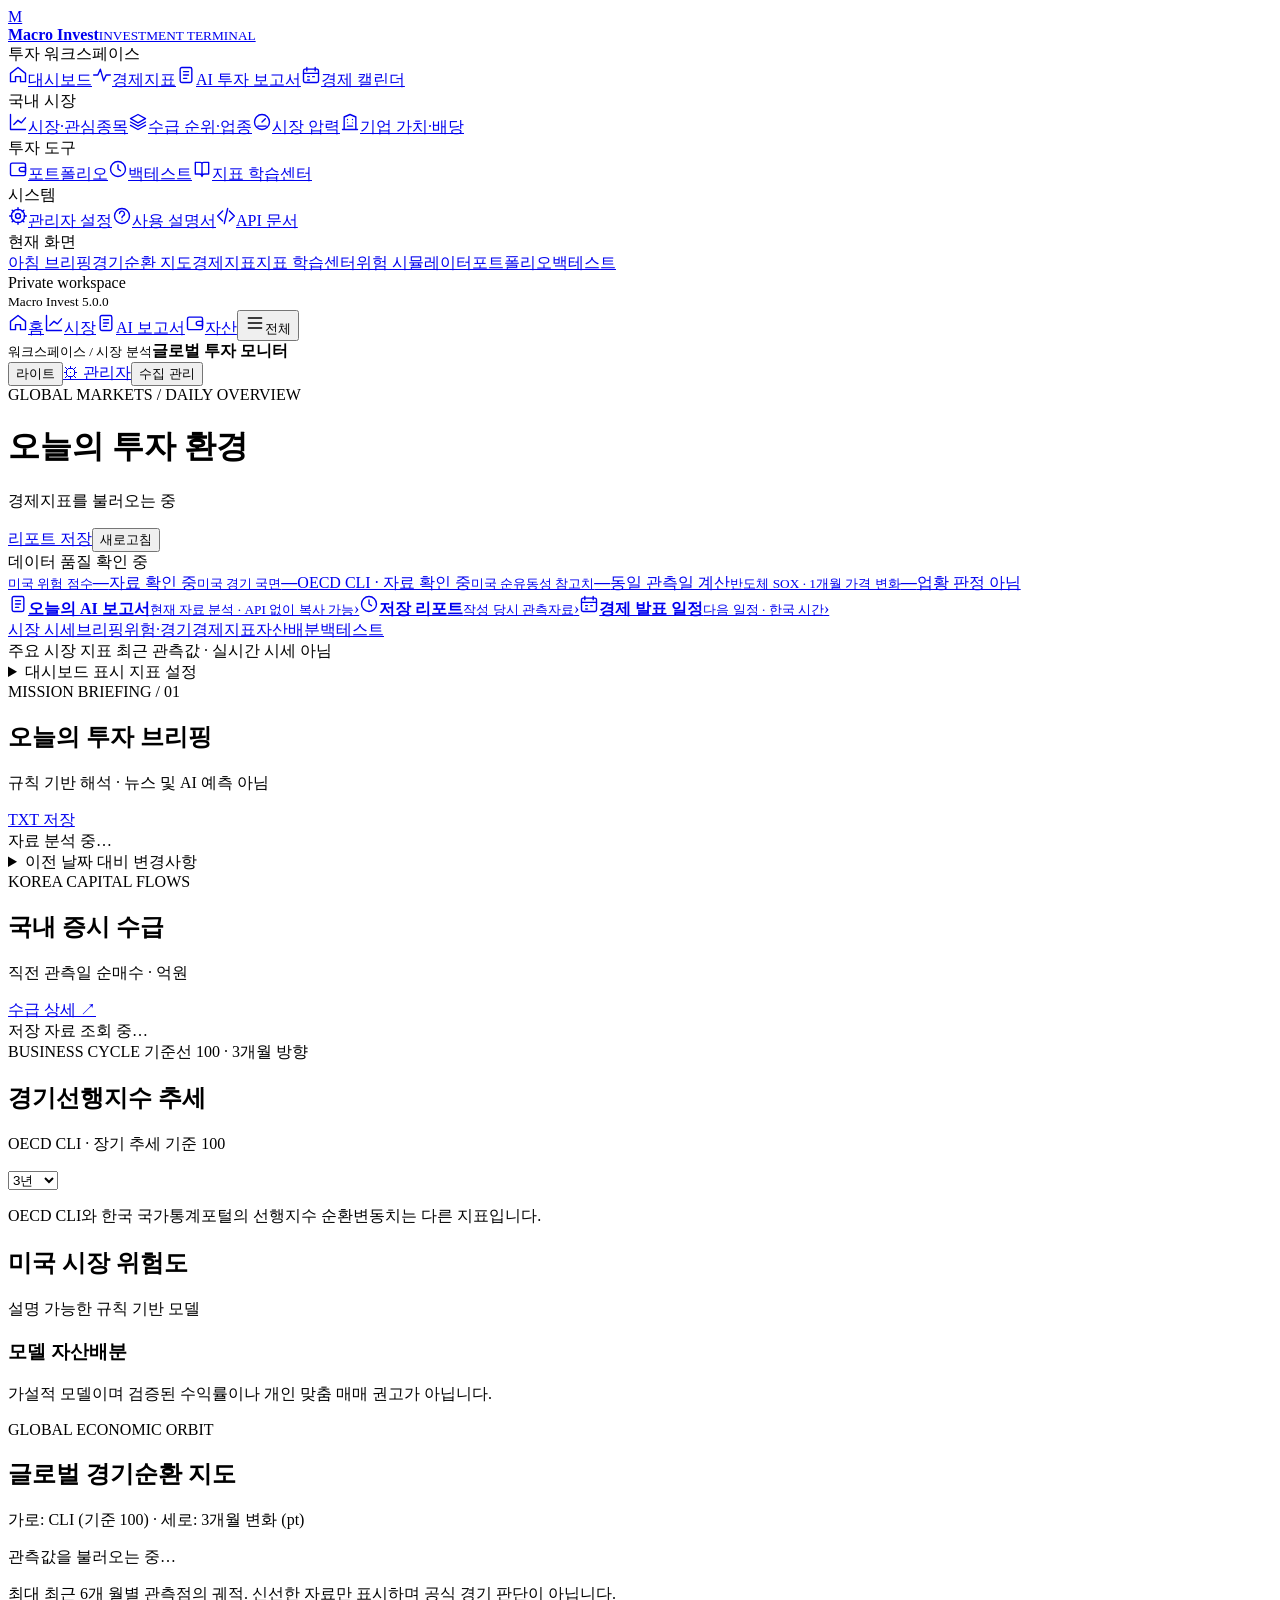
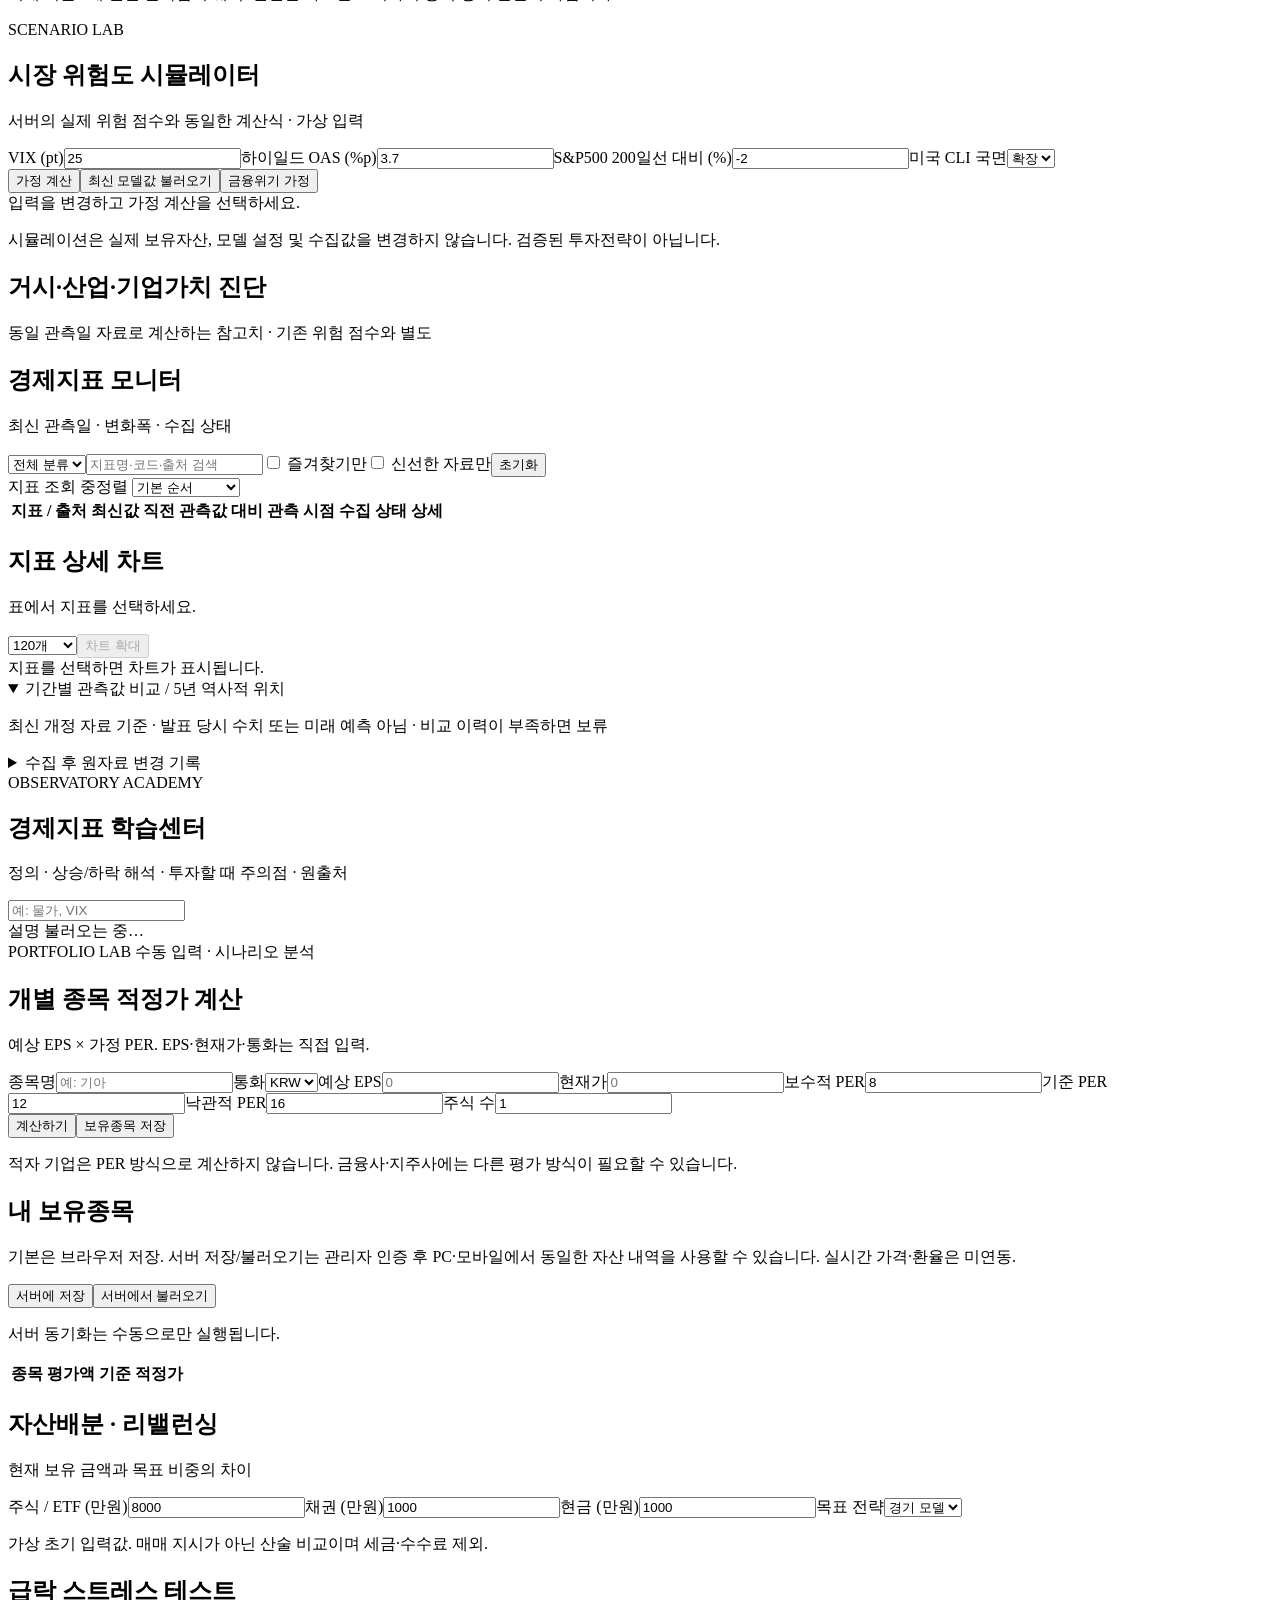
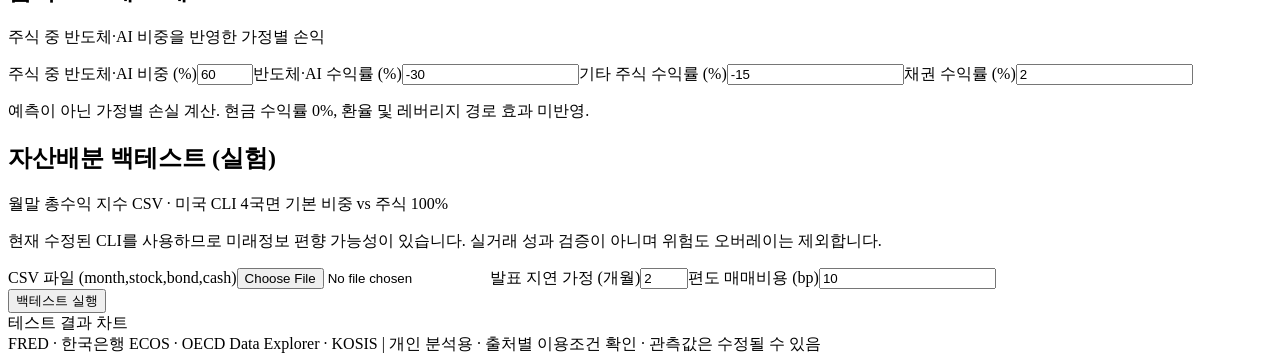
==== commit 9786c51f: "Fix visually confirmed chart shrink, axis precision and first-view hierarchy" ====
--- a/app/static/index.html
+++ b/app/static/index.html
@@ -1,18 +1,18 @@
-<!doctype html><html lang="ko"><head><meta charset="utf-8"><meta name="viewport" content="width=device-width,initial-scale=1"><title>Macro Invest | 글로벌 투자 모니터</title><link rel="stylesheet" href="/static/style.css"><link rel="stylesheet" href="/static/v2.css"><link rel="stylesheet" href="/static/cosmos.css"><link rel="stylesheet" href="/static/orbital-v4.css"><link rel="stylesheet" href="/static/terminal.css?v=500"></head><body class="app-shell"><aside class="sidebar" id="terminal-sidebar" aria-label="전체 메뉴"><a class="brand" href="/"><span class="logo">M</span><div><strong>Macro Invest</strong><small>INVESTMENT TERMINAL</small></div></a><div class="nav-label">투자 워크스페이스</div><nav aria-label="투자 워크스페이스"><a href="/" class="active" aria-current="page"><svg viewBox="0 0 24 24" width="20" height="20" fill="none" stroke="currentColor" stroke-width="1.65" stroke-linecap="round" stroke-linejoin="round" aria-hidden="true"><path d="M3 10 12 3l9 7v10h-6v-6H9v6H3z"/></svg><span>대시보드</span></a><a href="/#monitor"><svg viewBox="0 0 24 24" width="20" height="20" fill="none" stroke="currentColor" stroke-width="1.65" stroke-linecap="round" stroke-linejoin="round" aria-hidden="true"><path d="M2 12h5l3-7 4 14 3-7h5"/></svg><span>경제지표</span></a><a href="/intelligence"><svg viewBox="0 0 24 24" width="20" height="20" fill="none" stroke="currentColor" stroke-width="1.65" stroke-linecap="round" stroke-linejoin="round" aria-hidden="true"><rect x="5" y="3" width="14" height="18" rx="2"/><path d="M9 8h6M9 12h6M9 16h4"/></svg><span>AI 투자 보고서</span></a><a href="/intelligence#calendarPanel"><svg viewBox="0 0 24 24" width="20" height="20" fill="none" stroke="currentColor" stroke-width="1.65" stroke-linecap="round" stroke-linejoin="round" aria-hidden="true"><rect x="3" y="5" width="18" height="16" rx="2"/><path d="M7 3v4m10-4v4M3 10h18m-13 4h2m4 0h2m-8 4h2"/></svg><span>경제 캘린더</span></a></nav><div class="nav-label">국내 시장</div><nav aria-label="국내 시장"><a href="/kr-market"><svg viewBox="0 0 24 24" width="20" height="20" fill="none" stroke="currentColor" stroke-width="1.65" stroke-linecap="round" stroke-linejoin="round" aria-hidden="true"><path d="M3 3v18h18M7 15l5-5 4 3 5-6"/></svg><span>시장·관심종목</span></a><a href="/kr-insights"><svg viewBox="0 0 24 24" width="20" height="20" fill="none" stroke="currentColor" stroke-width="1.65" stroke-linecap="round" stroke-linejoin="round" aria-hidden="true"><path d="m12 3 9 5-9 5-9-5 9-5zm-9 9 9 5 9-5M3 16l9 5 9-5"/></svg><span>수급 순위·업종</span></a><a href="/kr-pressure"><svg viewBox="0 0 24 24" width="20" height="20" fill="none" stroke="currentColor" stroke-width="1.65" stroke-linecap="round" stroke-linejoin="round" aria-hidden="true"><circle cx="12" cy="12" r="9"/><path d="M12 12l4-4m-9 9h10"/></svg><span>시장 압력</span></a><a href="/kr-value"><svg viewBox="0 0 24 24" width="20" height="20" fill="none" stroke="currentColor" stroke-width="1.65" stroke-linecap="round" stroke-linejoin="round" aria-hidden="true"><path d="M3 21h18M5 21V6l7-3 7 3v15M9 9h.01M15 9h.01M9 13h.01M15 13h.01M9 17h6"/></svg><span>기업 가치·배당</span></a></nav><div class="nav-label">투자 도구</div><nav aria-label="투자 도구"><a href="/#portfolio"><svg viewBox="0 0 24 24" width="20" height="20" fill="none" stroke="currentColor" stroke-width="1.65" stroke-linecap="round" stroke-linejoin="round" aria-hidden="true"><rect x="3" y="5" width="18" height="15" rx="2"/><path d="M16 10h5v5h-5a2.5 2.5 0 0 1 0-5z"/></svg><span>포트폴리오</span></a><a href="/#backtestPanel"><svg viewBox="0 0 24 24" width="20" height="20" fill="none" stroke="currentColor" stroke-width="1.65" stroke-linecap="round" stroke-linejoin="round" aria-hidden="true"><circle cx="12" cy="12" r="9"/><path d="M12 7v5l3 2"/></svg><span>백테스트</span></a><a href="/#learningPanel"><svg viewBox="0 0 24 24" width="20" height="20" fill="none" stroke="currentColor" stroke-width="1.65" stroke-linecap="round" stroke-linejoin="round" aria-hidden="true"><path d="M4 4h6a2 2 0 0 1 2 2v15a3 3 0 0 0-3-3H4zm16 0h-6a2 2 0 0 0-2 2v15a3 3 0 0 1 3-3h5z"/></svg><span>지표 학습센터</span></a></nav><div class="nav-label">시스템</div><nav aria-label="시스템"><a href="/admin"><svg viewBox="0 0 24 24" width="20" height="20" fill="none" stroke="currentColor" stroke-width="1.65" stroke-linecap="round" stroke-linejoin="round" aria-hidden="true"><circle cx="12" cy="12" r="3"/><path d="M12 2v3m0 14v3M2 12h3m14 0h3M5 5l2 2m10 10 2 2M5 19l2-2M17 7l2-2"/><circle cx="12" cy="12" r="8"/></svg><span>관리자 설정</span></a><a href="/manual"><svg viewBox="0 0 24 24" width="20" height="20" fill="none" stroke="currentColor" stroke-width="1.65" stroke-linecap="round" stroke-linejoin="round" aria-hidden="true"><circle cx="12" cy="12" r="9"/><path d="M9 9a3 3 0 1 1 4 3c-1 .5-1 1.2-1 2m0 3h.01"/></svg><span>사용 설명서</span></a><a href="/docs"><svg viewBox="0 0 24 24" width="20" height="20" fill="none" stroke="currentColor" stroke-width="1.65" stroke-linecap="round" stroke-linejoin="round" aria-hidden="true"><path d="m8 6-6 6 6 6m8-12 6 6-6 6m-2-15-4 18"/></svg><span>API 문서</span></a></nav><div class="nav-label">현재 화면</div><nav class="local-navigation" aria-label="현재 화면 바로가기"><a href="#briefingPanel"><span>아침 브리핑</span></a><a href="#orbitPanel"><span>경기순환 지도</span></a><a href="#monitor"><span>경제지표</span></a><a href="#learningPanel"><span>지표 학습센터</span></a><a href="#scenarioPanel"><span>위험 시뮬레이터</span></a><a href="#portfolio"><span>포트폴리오</span></a><a href="#backtestPanel"><span>백테스트</span></a></nav><div class="side-footer"><span class="dot"></span> Private workspace<br><small>Macro Invest 5.0.0</small></div></aside><nav class="terminal-bottom" aria-label="모바일 주요 메뉴"><a href="/" class="active" aria-current="page"><svg viewBox="0 0 24 24" width="20" height="20" fill="none" stroke="currentColor" stroke-width="1.65" stroke-linecap="round" stroke-linejoin="round" aria-hidden="true"><path d="M3 10 12 3l9 7v10h-6v-6H9v6H3z"/></svg><span>홈</span></a><a href="/kr-market"><svg viewBox="0 0 24 24" width="20" height="20" fill="none" stroke="currentColor" stroke-width="1.65" stroke-linecap="round" stroke-linejoin="round" aria-hidden="true"><path d="M3 3v18h18M7 15l5-5 4 3 5-6"/></svg><span>시장</span></a><a href="/intelligence"><svg viewBox="0 0 24 24" width="20" height="20" fill="none" stroke="currentColor" stroke-width="1.65" stroke-linecap="round" stroke-linejoin="round" aria-hidden="true"><rect x="5" y="3" width="14" height="18" rx="2"/><path d="M9 8h6M9 12h6M9 16h4"/></svg><span>AI 보고서</span></a><a href="/#portfolio"><svg viewBox="0 0 24 24" width="20" height="20" fill="none" stroke="currentColor" stroke-width="1.65" stroke-linecap="round" stroke-linejoin="round" aria-hidden="true"><rect x="3" y="5" width="18" height="15" rx="2"/><path d="M16 10h5v5h-5a2.5 2.5 0 0 1 0-5z"/></svg><span>자산</span></a><button type="button" id="terminal-menu" aria-controls="terminal-sidebar" aria-expanded="false"><svg viewBox="0 0 24 24" width="20" height="20" fill="none" stroke="currentColor" stroke-width="1.65" stroke-linecap="round" stroke-linejoin="round" aria-hidden="true"><path d="M4 6h16M4 12h16M4 18h16"/></svg><span>전체</span></button></nav><div class="workspace"><header class="topbar"><div><small>워크스페이스 / 시장 분석</small><strong>글로벌 투자 모니터</strong></div><div class="actions"><button type="button" class="terminal-theme secondary" data-theme-toggle aria-label="화면 색상 전환">라이트</button><span id="clock" class="muted"></span><a class="button secondary" href="/admin">⚙ 관리자</a><button id="collect">수집 관리</button></div></header><main class="content" id="overview"><div id="banner" class="banner" hidden></div><div class="hero"><div><div class="eyebrow">GLOBAL MARKETS / DAILY OVERVIEW</div><h1>오늘의 투자 환경</h1><p id="run">경제지표를 불러오는 중</p></div><div class="actions"><a class="button secondary" href="/api/report" download>리포트 저장</a><button class="secondary" id="refresh">새로고침</button></div></div><div id="qualitySummary" class="quality-summary" role="status">데이터 품질 확인 중</div>
-<section aria-label="오늘의 핵심 지표" class="terminal-overview"><a class="terminal-stat" href="#riskPanel"><small>미국 위험 점수</small><strong id="todayRisk">—</strong><span id="todayRiskNote">자료 확인 중</span></a><a class="terminal-stat" href="#orbitPanel"><small>미국 경기 국면</small><strong id="todayCycle">—</strong><span id="todayCycleNote">OECD CLI · 자료 확인 중</span></a><a class="terminal-stat" href="#macroDiagnosticPanel"><small>미국 순유동성 참고치</small><strong id="todayLiquidity">—</strong><span id="todayLiquidityNote">동일 관측일 계산</span></a><a class="terminal-stat" href="#monitor" id="todaySoxLink"><small>반도체 SOX · 1개월 가격 변화</small><strong id="todaySox">—</strong><span id="todaySoxNote">업황 판정 아님</span></a></section>
+<!doctype html><html lang="ko"><head><meta charset="utf-8"><meta name="viewport" content="width=device-width,initial-scale=1"><title>Macro Invest | 글로벌 투자 모니터</title><link rel="stylesheet" href="/static/style.css"><link rel="stylesheet" href="/static/v2.css"><link rel="stylesheet" href="/static/cosmos.css"><link rel="stylesheet" href="/static/orbital-v4.css"><link rel="stylesheet" href="/static/terminal.css?v=502"></head><body class="app-shell"><aside class="sidebar" id="terminal-sidebar" aria-label="전체 메뉴"><a class="brand" href="/"><span class="logo">M</span><div><strong>Macro Invest</strong><small>INVESTMENT TERMINAL</small></div></a><div class="nav-label">투자 워크스페이스</div><nav aria-label="투자 워크스페이스"><a href="/" class="active" aria-current="page"><svg viewBox="0 0 24 24" width="20" height="20" fill="none" stroke="currentColor" stroke-width="1.65" stroke-linecap="round" stroke-linejoin="round" aria-hidden="true"><path d="M3 10 12 3l9 7v10h-6v-6H9v6H3z"/></svg><span>대시보드</span></a><a href="/#monitor"><svg viewBox="0 0 24 24" width="20" height="20" fill="none" stroke="currentColor" stroke-width="1.65" stroke-linecap="round" stroke-linejoin="round" aria-hidden="true"><path d="M2 12h5l3-7 4 14 3-7h5"/></svg><span>경제지표</span></a><a href="/intelligence"><svg viewBox="0 0 24 24" width="20" height="20" fill="none" stroke="currentColor" stroke-width="1.65" stroke-linecap="round" stroke-linejoin="round" aria-hidden="true"><rect x="5" y="3" width="14" height="18" rx="2"/><path d="M9 8h6M9 12h6M9 16h4"/></svg><span>AI 투자 보고서</span></a><a href="/intelligence#calendarPanel"><svg viewBox="0 0 24 24" width="20" height="20" fill="none" stroke="currentColor" stroke-width="1.65" stroke-linecap="round" stroke-linejoin="round" aria-hidden="true"><rect x="3" y="5" width="18" height="16" rx="2"/><path d="M7 3v4m10-4v4M3 10h18m-13 4h2m4 0h2m-8 4h2"/></svg><span>경제 캘린더</span></a></nav><div class="nav-label">국내 시장</div><nav aria-label="국내 시장"><a href="/kr-market"><svg viewBox="0 0 24 24" width="20" height="20" fill="none" stroke="currentColor" stroke-width="1.65" stroke-linecap="round" stroke-linejoin="round" aria-hidden="true"><path d="M3 3v18h18M7 15l5-5 4 3 5-6"/></svg><span>시장·관심종목</span></a><a href="/kr-insights"><svg viewBox="0 0 24 24" width="20" height="20" fill="none" stroke="currentColor" stroke-width="1.65" stroke-linecap="round" stroke-linejoin="round" aria-hidden="true"><path d="m12 3 9 5-9 5-9-5 9-5zm-9 9 9 5 9-5M3 16l9 5 9-5"/></svg><span>수급 순위·업종</span></a><a href="/kr-pressure"><svg viewBox="0 0 24 24" width="20" height="20" fill="none" stroke="currentColor" stroke-width="1.65" stroke-linecap="round" stroke-linejoin="round" aria-hidden="true"><circle cx="12" cy="12" r="9"/><path d="M12 12l4-4m-9 9h10"/></svg><span>시장 압력</span></a><a href="/kr-value"><svg viewBox="0 0 24 24" width="20" height="20" fill="none" stroke="currentColor" stroke-width="1.65" stroke-linecap="round" stroke-linejoin="round" aria-hidden="true"><path d="M3 21h18M5 21V6l7-3 7 3v15M9 9h.01M15 9h.01M9 13h.01M15 13h.01M9 17h6"/></svg><span>기업 가치·배당</span></a></nav><div class="nav-label">투자 도구</div><nav aria-label="투자 도구"><a href="/#portfolio"><svg viewBox="0 0 24 24" width="20" height="20" fill="none" stroke="currentColor" stroke-width="1.65" stroke-linecap="round" stroke-linejoin="round" aria-hidden="true"><rect x="3" y="5" width="18" height="15" rx="2"/><path d="M16 10h5v5h-5a2.5 2.5 0 0 1 0-5z"/></svg><span>포트폴리오</span></a><a href="/#backtestPanel"><svg viewBox="0 0 24 24" width="20" height="20" fill="none" stroke="currentColor" stroke-width="1.65" stroke-linecap="round" stroke-linejoin="round" aria-hidden="true"><circle cx="12" cy="12" r="9"/><path d="M12 7v5l3 2"/></svg><span>백테스트</span></a><a href="/#learningPanel"><svg viewBox="0 0 24 24" width="20" height="20" fill="none" stroke="currentColor" stroke-width="1.65" stroke-linecap="round" stroke-linejoin="round" aria-hidden="true"><path d="M4 4h6a2 2 0 0 1 2 2v15a3 3 0 0 0-3-3H4zm16 0h-6a2 2 0 0 0-2 2v15a3 3 0 0 1 3-3h5z"/></svg><span>지표 학습센터</span></a></nav><div class="nav-label">시스템</div><nav aria-label="시스템"><a href="/admin"><svg viewBox="0 0 24 24" width="20" height="20" fill="none" stroke="currentColor" stroke-width="1.65" stroke-linecap="round" stroke-linejoin="round" aria-hidden="true"><circle cx="12" cy="12" r="3"/><path d="M12 2v3m0 14v3M2 12h3m14 0h3M5 5l2 2m10 10 2 2M5 19l2-2M17 7l2-2"/><circle cx="12" cy="12" r="8"/></svg><span>관리자 설정</span></a><a href="/manual"><svg viewBox="0 0 24 24" width="20" height="20" fill="none" stroke="currentColor" stroke-width="1.65" stroke-linecap="round" stroke-linejoin="round" aria-hidden="true"><circle cx="12" cy="12" r="9"/><path d="M9 9a3 3 0 1 1 4 3c-1 .5-1 1.2-1 2m0 3h.01"/></svg><span>사용 설명서</span></a><a href="/docs"><svg viewBox="0 0 24 24" width="20" height="20" fill="none" stroke="currentColor" stroke-width="1.65" stroke-linecap="round" stroke-linejoin="round" aria-hidden="true"><path d="m8 6-6 6 6 6m8-12 6 6-6 6m-2-15-4 18"/></svg><span>API 문서</span></a></nav><div class="nav-label">현재 화면</div><nav class="local-navigation" aria-label="현재 화면 바로가기"><a href="#briefingPanel"><span>아침 브리핑</span></a><a href="#orbitPanel"><span>경기순환 지도</span></a><a href="#monitor"><span>경제지표</span></a><a href="#learningPanel"><span>지표 학습센터</span></a><a href="#scenarioPanel"><span>위험 시뮬레이터</span></a><a href="#portfolio"><span>포트폴리오</span></a><a href="#backtestPanel"><span>백테스트</span></a></nav><div class="side-footer"><span class="dot"></span> Private workspace<br><small>Macro Invest 5.0.0</small></div></aside><nav class="terminal-bottom" aria-label="모바일 주요 메뉴"><a href="/" class="active" aria-current="page"><svg viewBox="0 0 24 24" width="20" height="20" fill="none" stroke="currentColor" stroke-width="1.65" stroke-linecap="round" stroke-linejoin="round" aria-hidden="true"><path d="M3 10 12 3l9 7v10h-6v-6H9v6H3z"/></svg><span>홈</span></a><a href="/kr-market"><svg viewBox="0 0 24 24" width="20" height="20" fill="none" stroke="currentColor" stroke-width="1.65" stroke-linecap="round" stroke-linejoin="round" aria-hidden="true"><path d="M3 3v18h18M7 15l5-5 4 3 5-6"/></svg><span>시장</span></a><a href="/intelligence"><svg viewBox="0 0 24 24" width="20" height="20" fill="none" stroke="currentColor" stroke-width="1.65" stroke-linecap="round" stroke-linejoin="round" aria-hidden="true"><rect x="5" y="3" width="14" height="18" rx="2"/><path d="M9 8h6M9 12h6M9 16h4"/></svg><span>AI 보고서</span></a><a href="/#portfolio"><svg viewBox="0 0 24 24" width="20" height="20" fill="none" stroke="currentColor" stroke-width="1.65" stroke-linecap="round" stroke-linejoin="round" aria-hidden="true"><rect x="3" y="5" width="18" height="15" rx="2"/><path d="M16 10h5v5h-5a2.5 2.5 0 0 1 0-5z"/></svg><span>자산</span></a><button type="button" id="terminal-menu" aria-controls="terminal-sidebar" aria-expanded="false"><svg viewBox="0 0 24 24" width="20" height="20" fill="none" stroke="currentColor" stroke-width="1.65" stroke-linecap="round" stroke-linejoin="round" aria-hidden="true"><path d="M4 6h16M4 12h16M4 18h16"/></svg><span>전체</span></button></nav><div class="workspace"><header class="topbar"><div><small>워크스페이스 / 시장 분석</small><strong>글로벌 투자 모니터</strong></div><div class="actions"><button type="button" class="terminal-theme secondary" data-theme-toggle aria-label="화면 색상 전환">라이트</button><span id="clock" class="muted"></span><a class="button secondary" href="/admin">⚙ 관리자</a><button id="collect">수집 관리</button></div></header><main class="content" id="overview"><div id="banner" class="banner" hidden></div><div class="hero"><div><div class="eyebrow">GLOBAL MARKETS / DAILY OVERVIEW</div><h1>오늘의 투자 환경</h1><p id="run">경제지표를 불러오는 중</p></div><div class="actions"><a class="button secondary" href="/api/report" download>리포트 저장</a><button class="secondary" id="refresh">새로고침</button></div></div><div id="qualitySummary" class="quality-summary" role="status">데이터 품질 확인 중</div>
+<section aria-label="오늘의 핵심 지표" class="terminal-overview"><a class="terminal-stat" href="#riskPanel"><small>미국 위험 점수</small><strong id="todayRisk">—</strong><span id="todayRiskNote">자료 확인 중</span></a><a class="terminal-stat" href="#orbitPanel"><small>미국 경기 국면</small><strong id="todayCycle">—</strong><span id="todayCycleNote">OECD CLI · 자료 확인 중</span></a><a class="terminal-stat" href="#macroDiagnosticPanel"><small>미국 순유동성 참고치</small><strong id="todayLiquidity">—</strong><span id="todayLiquidityNote">동일 관측일 계산</span></a><a class="terminal-stat" href="#detailPanel" id="todaySoxLink"><small>반도체 SOX · 1개월 가격 변화</small><strong id="todaySox">—</strong><span id="todaySoxNote">업황 판정 아님</span></a></section>
 <section class="terminal-shortcuts" aria-label="매일 사용하는 기능"><a class="terminal-action primary-action" href="/intelligence"><svg viewBox="0 0 24 24" width="20" height="20" fill="none" stroke="currentColor" stroke-width="1.65" stroke-linecap="round" stroke-linejoin="round" aria-hidden="true"><rect x="5" y="3" width="14" height="18" rx="2"/><path d="M9 8h6M9 12h6M9 16h4"/></svg><span><strong>오늘의 AI 보고서</strong><small>현재 자료 분석 · API 없이 복사 가능</small></span><span aria-hidden="true">›</span></a><a class="terminal-action" href="/intelligence#historyPanel"><svg viewBox="0 0 24 24" width="20" height="20" fill="none" stroke="currentColor" stroke-width="1.65" stroke-linecap="round" stroke-linejoin="round" aria-hidden="true"><circle cx="12" cy="12" r="9"/><path d="M12 7v5l3 2"/></svg><span><strong>저장 리포트</strong><small>작성 당시 관측자료</small></span><span aria-hidden="true">›</span></a><a class="terminal-action" href="/intelligence#calendarPanel"><svg viewBox="0 0 24 24" width="20" height="20" fill="none" stroke="currentColor" stroke-width="1.65" stroke-linecap="round" stroke-linejoin="round" aria-hidden="true"><rect x="3" y="5" width="18" height="16" rx="2"/><path d="M7 3v4m10-4v4M3 10h18m-13 4h2m4 0h2m-8 4h2"/></svg><span><strong>경제 발표 일정</strong><small>다음 일정 · 한국 시간</small></span><span aria-hidden="true">›</span></a></section>
 <nav class="terminal-jump" aria-label="대시보드 세부 기능"><a href="#marketPulse">시장 시세</a><a href="#briefingPanel">브리핑</a><a href="#riskPanel">위험·경기</a><a href="#monitor">경제지표</a><a href="#portfolio">자산배분</a><a href="#backtestPanel">백테스트</a></nav>
-<section class="panel brief-panel" id="briefingPanel"><div class="section-title"><div><div class="eyebrow">MISSION BRIEFING / 01</div><h2 id="briefHeadline">오늘의 투자 브리핑</h2><p>규칙 기반 해석 · 뉴스 및 AI 예측 아님</p></div><a class="button secondary" href="/api/report" download>TXT 저장</a></div><div id="briefNotes" aria-live="polite">자료 분석 중…</div><details id="briefMore" hidden><summary>전체 해석 더 보기</summary><div id="briefExtra"></div></details><details id="briefChanges"><summary>이전 날짜 대비 변경사항 <span id="briefCount"></span></summary><p id="briefCompare" class="note"></p><div id="briefPrevious" class="note"></div><div class="table-wrap"><table><thead><tr><th>지표</th><th>이전 → 현재</th><th>관측일 / 종류</th></tr></thead><tbody id="briefRows"></tbody></table></div></details></section>
-<div class="section-kicker" id="marketPulse">주요 시장 지표 <span>최근 관측값 · 실시간 시세 아님</span></div><details class="terminal-prefs" id="marketSettings"><summary>대시보드 표시 지표 설정</summary><p class="note">기본 표시 지표 최대 12개 · 즐겨찾기 포함 최대 16개. 이 브라우저에 저장됩니다.</p><div class="controls"><input id="marketSearch" type="search" placeholder="표시할 지표 검색" aria-label="표시할 지표 검색"><button type="button" class="secondary" id="marketReset">기본값 복원</button></div><div id="marketChoices" class="terminal-choice-list"></div><p id="marketPreferenceStatus" class="note" role="status"></p></details><section class="overview" id="marketMetrics"></section><p id="marketExtra" class="note" hidden>추가 즐겨찾기는 경제지표에서 확인하세요.</p><section class="panel" id="krPulse"><div class="section-title"><div><div class="eyebrow">KOREA CAPITAL FLOWS</div><h2>국내 증시 수급</h2><p>직전 관측일 순매수 · 억원</p></div><a href="/kr-market" class="button secondary">수급 상세 ↗</a></div><div id="krPulseRows" class="table-wrap">저장 자료 조회 중…</div></section><div class="section-kicker">BUSINESS CYCLE <span>기준선 100 · 3개월 방향</span></div><section class="kpis" id="cycles"></section>
-<div class="split"><section class="panel"><div class="section-title"><div><h2>경기선행지수 추세</h2><p>OECD CLI · 장기 추세 기준 100</p></div><select id="cliRange"><option value="36">3년</option><option value="60">5년</option><option value="120">10년</option><option value="400">전체</option></select></div><div class="legend"><span><i style="background:#57c9be"></i>미국</span><span><i style="background:#80a5ff"></i>한국</span><span><i style="background:#f5b960"></i>영국</span></div><div id="cliChart" class="chart"></div><p class="note">OECD CLI와 한국 국가통계포털의 선행지수 순환변동치는 다른 지표입니다.</p></section>
+<div class="section-kicker" id="marketPulse">주요 시장 지표 <span>최근 관측값 · 실시간 시세 아님</span></div><details class="terminal-prefs" id="marketSettings"><summary>대시보드 표시 지표 설정</summary><p class="note">기본 표시 지표 최대 12개 · 즐겨찾기 포함 최대 16개. 이 브라우저에 저장됩니다.</p><div class="controls"><input id="marketSearch" type="search" placeholder="표시할 지표 검색" aria-label="표시할 지표 검색"><button type="button" class="secondary" id="marketReset">기본값 복원</button></div><div id="marketChoices" class="terminal-choice-list"></div><p id="marketPreferenceStatus" class="note" role="status"></p></details><section class="overview" id="marketMetrics"></section><p id="marketExtra" class="note" hidden>추가 즐겨찾기는 경제지표에서 확인하세요.</p><section class="panel brief-panel" id="briefingPanel"><div class="section-title"><div><div class="eyebrow">MISSION BRIEFING / 01</div><h2 id="briefHeadline">오늘의 투자 브리핑</h2><p>규칙 기반 해석 · 뉴스 및 AI 예측 아님</p></div><a class="button secondary" href="/api/report" download>TXT 저장</a></div><div id="briefNotes" aria-live="polite">자료 분석 중…</div><details id="briefMore" hidden><summary>전체 해석 더 보기</summary><div id="briefExtra"></div></details><details id="briefChanges"><summary>이전 날짜 대비 변경사항 <span id="briefCount"></span></summary><p id="briefCompare" class="note"></p><div id="briefPrevious" class="note"></div><div class="table-wrap"><table><thead><tr><th>지표</th><th>이전 → 현재</th><th>관측일 / 종류</th></tr></thead><tbody id="briefRows"></tbody></table></div></details></section>
+<section class="panel" id="krPulse"><div class="section-title"><div><div class="eyebrow">KOREA CAPITAL FLOWS</div><h2>국내 증시 수급</h2><p>직전 관측일 순매수 · 억원</p></div><a href="/kr-market" class="button secondary">수급 상세 ↗</a></div><div id="krPulseRows" class="table-wrap">저장 자료 조회 중…</div></section><div class="section-kicker">BUSINESS CYCLE <span>기준선 100 · 3개월 방향</span></div><section class="kpis" id="cycles"></section>
+<div class="split"><section class="panel"><div class="section-title"><div><h2>경기선행지수 추세</h2><p>OECD CLI · 장기 추세 기준 100</p></div><select id="cliRange"><option value="36">3년</option><option value="60">5년</option><option value="120">10년</option><option value="400">전체</option></select></div><div id="cliChart" class="chart"></div><p class="note">OECD CLI와 한국 국가통계포털의 선행지수 순환변동치는 다른 지표입니다.</p></section>
 <section class="panel" id="riskPanel"><div class="section-title"><div><h2>미국 시장 위험도</h2><p>설명 가능한 규칙 기반 모델</p></div></div><div id="risk"></div><h3>모델 자산배분</h3><div id="allocation"></div><p class="note">가설적 모델이며 검증된 수익률이나 개인 맞춤 매매 권고가 아닙니다.</p></section></div>
 <div class="split"><section class="panel" id="orbitPanel"><div class="section-title"><div><div class="eyebrow">GLOBAL ECONOMIC ORBIT</div><h2>글로벌 경기순환 지도</h2><p>가로: CLI (기준 100) · 세로: 3개월 변화 (pt)</p></div></div><div id="orbitChart" class="chart empty">관측값을 불러오는 중…</div><div id="orbitLegend" class="legend"></div><div id="orbitRows"></div><p class="note">최대 최근 6개 월별 관측점의 궤적. 신선한 자료만 표시하며 공식 경기 판단이 아닙니다.</p></section>
 <section class="panel" id="scenarioPanel"><div class="section-title"><div><div class="eyebrow">SCENARIO LAB</div><h2>시장 위험도 시뮬레이터</h2><p>서버의 실제 위험 점수와 동일한 계산식 · 가상 입력</p></div></div><div class="formgrid"><label>VIX (pt)<input type="number" id="simVix" min="0" max="1000" step="any" value="25"></label><label>하이일드 OAS (%p)<input type="number" id="simHy" min="0" max="100" step="any" value="3.7"></label><label>S&amp;P500 200일선 대비 (%)<input type="number" id="simMa" min="-99.99" max="10000" step="any" value="-2"></label><label>미국 CLI 국면<select id="simPhase"><option>회복</option><option selected>확장</option><option>둔화</option><option>하강</option></select></label></div><div class="controls"><button id="simRun">가정 계산</button><button class="secondary" id="simActual">최신 모델값 불러오기</button><button class="secondary" id="simCrisis">금융위기 가정</button></div><div id="simResult" class="result" aria-live="polite">입력을 변경하고 가정 계산을 선택하세요.</div><p class="note">시뮬레이션은 실제 보유자산, 모델 설정 및 수집값을 변경하지 않습니다. 검증된 투자전략이 아닙니다.</p></section></div>
 <section class="panel" id="macroDiagnosticPanel"><div class="section-title"><div><h2>거시·산업·기업가치 진단</h2><p>동일 관측일 자료로 계산하는 참고치 · 기존 위험 점수와 별도</p></div></div><div id="macroDiagnostics"></div></section>
 <section class="panel" id="monitor"><div class="section-title"><div><h2>경제지표 모니터</h2><p>최신 관측일 · 변화폭 · 수집 상태</p></div><div class="filters"><select id="group" aria-label="지표 분류"><option value="">전체 분류</option></select><input id="search" type="search" placeholder="지표명·코드·출처 검색" aria-label="지표 검색"><label class="checkline"><input type="checkbox" id="favoriteOnly"> 즐겨찾기만</label><label class="checkline"><input type="checkbox" id="freshOnly"> 신선한 자료만</label><button class="secondary" id="resetFilters">초기화</button></div></div><div class="terminal-categories" id="indicatorCategories" aria-label="경제지표 분류"></div><div class="terminal-filter-meta"><span id="indicatorCount" role="status">지표 조회 중</span><label>정렬 <select id="indicatorSort"><option value="default">기본 순서</option><option value="name">이름순</option><option value="recent">관측일 최신순</option><option value="quality">확인 필요 우선</option></select></label></div><div class="table-wrap indicator-table"><table role="table"><thead><tr><th>지표 / 출처</th><th>최신값</th><th>직전 관측값 대비</th><th>관측 시점</th><th>수집 상태</th><th>상세</th></tr></thead><tbody id="indicators"></tbody></table></div></section>
-<section class="panel" id="detailPanel"><div class="section-title"><div><h2 id="detailTitle">지표 상세 차트</h2><p id="detailMeta">표에서 지표를 선택하세요.</p></div><div class="filters"><select id="detailRange"><option value="120">120개</option><option value="365">365개</option><option value="1200">1,200개</option><option value="20000">전체</option></select><a class="button secondary" id="export" hidden>CSV 다운로드</a><button type="button" class="secondary" id="detailExpand" disabled>차트 확대</button></div></div><div id="detailGuide" class="guide-inline" hidden></div><details open><summary>기간별 관측값 비교 / 5년 역사적 위치</summary><p class="note">최신 개정 자료 기준 · 발표 당시 수치 또는 미래 예측 아님 · 비교 이력이 부족하면 보류</p><div id="historyContext"></div></details><div id="detailChart" class="chart empty">지표를 선택하면 차트가 표시됩니다.</div><details><summary>수집 후 원자료 변경 기록</summary><div id="revisions"></div></details></section>
+<section class="panel" id="detailPanel"><div class="section-title"><div><h2 id="detailTitle">지표 상세 차트</h2><p id="detailMeta">표에서 지표를 선택하세요.</p></div><div class="filters"><select id="detailRange"><option value="120">120개</option><option value="365">365개</option><option value="1200">1,200개</option><option value="20000">전체</option></select><a class="button secondary" id="export" hidden>CSV 다운로드</a><button type="button" class="secondary" id="detailExpand" disabled>차트 확대</button></div></div><div id="detailChart" class="chart empty">지표를 선택하면 차트가 표시됩니다.</div><div id="detailGuide" class="guide-inline" hidden></div><details open class="history-context-wrap"><summary>기간별 관측값 비교 / 5년 역사적 위치</summary><p class="note">최신 개정 자료 기준 · 발표 당시 수치 또는 미래 예측 아님 · 비교 이력이 부족하면 보류</p><div id="historyContext"></div></details><details><summary>수집 후 원자료 변경 기록</summary><div id="revisions"></div></details></section>
 <section class="panel" id="learningPanel"><div class="section-title"><div><div class="eyebrow">OBSERVATORY ACADEMY</div><h2>경제지표 학습센터</h2><p>정의 · 상승/하락 해석 · 투자할 때 주의점 · 원출처</p></div><input id="guideSearch" placeholder="예: 물가, VIX" aria-label="학습센터 검색"></div><div id="guideList" class="guide-list" aria-live="polite">설명 불러오는 중…</div></section>
 <div class="section-kicker" id="portfolio">PORTFOLIO LAB <span>수동 입력 · 시나리오 분석</span></div><div class="split"><section class="panel"><h2>개별 종목 적정가 계산</h2><p class="muted">예상 EPS × 가정 PER. EPS·현재가·통화는 직접 입력.</p><div class="formgrid"><label>종목명<input id="symbol" placeholder="예: 기아"></label><label>통화<select id="currency"><option>KRW</option><option>USD</option><option>GBP</option></select></label><label>예상 EPS<input id="eps" type="number" step="any" min="0" placeholder="0"></label><label>현재가<input id="price" type="number" step="any" min="0" placeholder="0"></label><label>보수적 PER<input id="perLow" type="number" min="0.01" step="any" value="8"></label><label>기준 PER<input id="perBase" type="number" min="0.01" step="any" value="12"></label><label>낙관적 PER<input id="perHigh" type="number" min="0.01" step="any" value="16"></label><label>주식 수<input id="qty" type="number" min="0" step="any" value="1"></label></div><div class="controls"><button id="valuation">계산하기</button><button class="secondary" id="saveHolding">보유종목 저장</button></div><div id="valuationResult" class="result"></div><p class="note">적자 기업은 PER 방식으로 계산하지 않습니다. 금융사·지주사에는 다른 평가 방식이 필요할 수 있습니다.</p></section>
 <section class="panel"><h2>내 보유종목</h2><p class="muted">기본은 브라우저 저장. 서버 저장/불러오기는 관리자 인증 후 PC·모바일에서 동일한 자산 내역을 사용할 수 있습니다. 실시간 가격·환율은 미연동.</p><div class="controls" style="margin:10px 0"><button class="secondary" id="savePortfolioServer">서버에 저장</button><button class="secondary" id="loadPortfolioServer">서버에서 불러오기</button></div><p class="note" id="portfolioSync" role="status">서버 동기화는 수동으로만 실행됩니다.</p><div class="table-wrap"><table><thead><tr><th>종목</th><th>평가액</th><th>기준 적정가</th><th></th></tr></thead><tbody id="holdings"></tbody></table></div><div id="holdingTotal" class="result"></div><p id="holdingKrw" class="note" aria-live="polite"></p></section></div>
 <div class="split"><section class="panel"><div class="section-title"><div><h2>자산배분 · 리밸런싱</h2><p>현재 보유 금액과 목표 비중의 차이</p></div></div><div class="formgrid"><label>주식 / ETF (만원)<input type="number" id="pStock" min="0" value="8000"></label><label>채권 (만원)<input type="number" id="pBond" min="0" value="1000"></label><label>현금 (만원)<input type="number" id="pCash" min="0" value="1000"></label><label>목표 전략<select id="pMode"><option value="model">경기 모델</option><option value="manual">직접 입력</option></select></label></div><div class="formgrid three-fields" id="pManual" hidden><label>주식 %<input type="number" id="pTs" min="0" max="100" value="60"></label><label>채권 %<input type="number" id="pTb" min="0" max="100" value="30"></label><label>현금 %<input type="number" id="pTc" min="0" max="100" value="10"></label></div><div id="pRebalance" class="result"></div><p class="note">가상 초기 입력값. 매매 지시가 아닌 산술 비교이며 세금·수수료 제외.</p></section><section class="panel"><h2>급락 스트레스 테스트</h2><p class="muted">주식 중 반도체·AI 비중을 반영한 가정별 손익</p><div class="formgrid"><label>주식 중 반도체·AI 비중 (%)<input type="number" id="pAi" min="0" max="100" value="60"></label><label>반도체·AI 수익률 (%)<input type="number" id="pAiReturn" min="-100" value="-30"></label><label>기타 주식 수익률 (%)<input type="number" id="pOtherReturn" min="-100" value="-15"></label><label>채권 수익률 (%)<input type="number" id="pBondReturn" min="-100" value="2"></label></div><div class="overview two-metrics" id="stressMetrics"></div><div class="result" id="stressDetail"></div><p class="note">예측이 아닌 가정별 손실 계산. 현금 수익률 0%, 환율 및 레버리지 경로 효과 미반영.</p></section></div><section class="panel" id="backtestPanel"><div class="section-title"><div><h2>자산배분 백테스트 (실험)</h2><p>월말 총수익 지수 CSV · 미국 CLI 4국면 기본 비중 vs 주식 100%</p></div></div><p class="note">현재 수정된 CLI를 사용하므로 미래정보 편향 가능성이 있습니다. 실거래 성과 검증이 아니며 위험도 오버레이는 제외합니다.</p><div class="formgrid"><label>CSV 파일 (month,stock,bond,cash)<input id="testFile" type="file" accept=".csv,text/csv"></label><label>발표 지연 가정 (개월)<input id="lag" type="number" value="2" min="2" max="12"></label><label>편도 매매비용 (bp)<input id="fees" type="number" value="10" min="0" max="100" step="any"></label></div><button id="backtest">백테스트 실행</button><div id="testResult" class="result"></div><div id="testChart" class="chart empty">테스트 결과 차트</div></section>
-<footer>FRED · 한국은행 ECOS · OECD Data Explorer · KOSIS | 개인 분석용 · 출처별 이용조건 확인 · 관측값은 수정될 수 있음</footer></main></div><script src="/static/app.js?v=500" defer></script><script src="/static/orbital-v4.js" defer></script><script src="/static/kr-pulse.js" defer></script><script src="/static/terminal.js?v=500" defer></script></body></html>
+<footer>FRED · 한국은행 ECOS · OECD Data Explorer · KOSIS | 개인 분석용 · 출처별 이용조건 확인 · 관측값은 수정될 수 있음</footer></main></div><script src="/static/terminal-chart.js?v=502" defer></script><script src="/static/app.js?v=502" defer></script><script src="/static/orbital-v4.js" defer></script><script src="/static/kr-pulse.js" defer></script><script src="/static/terminal.js?v=500" defer></script></body></html>
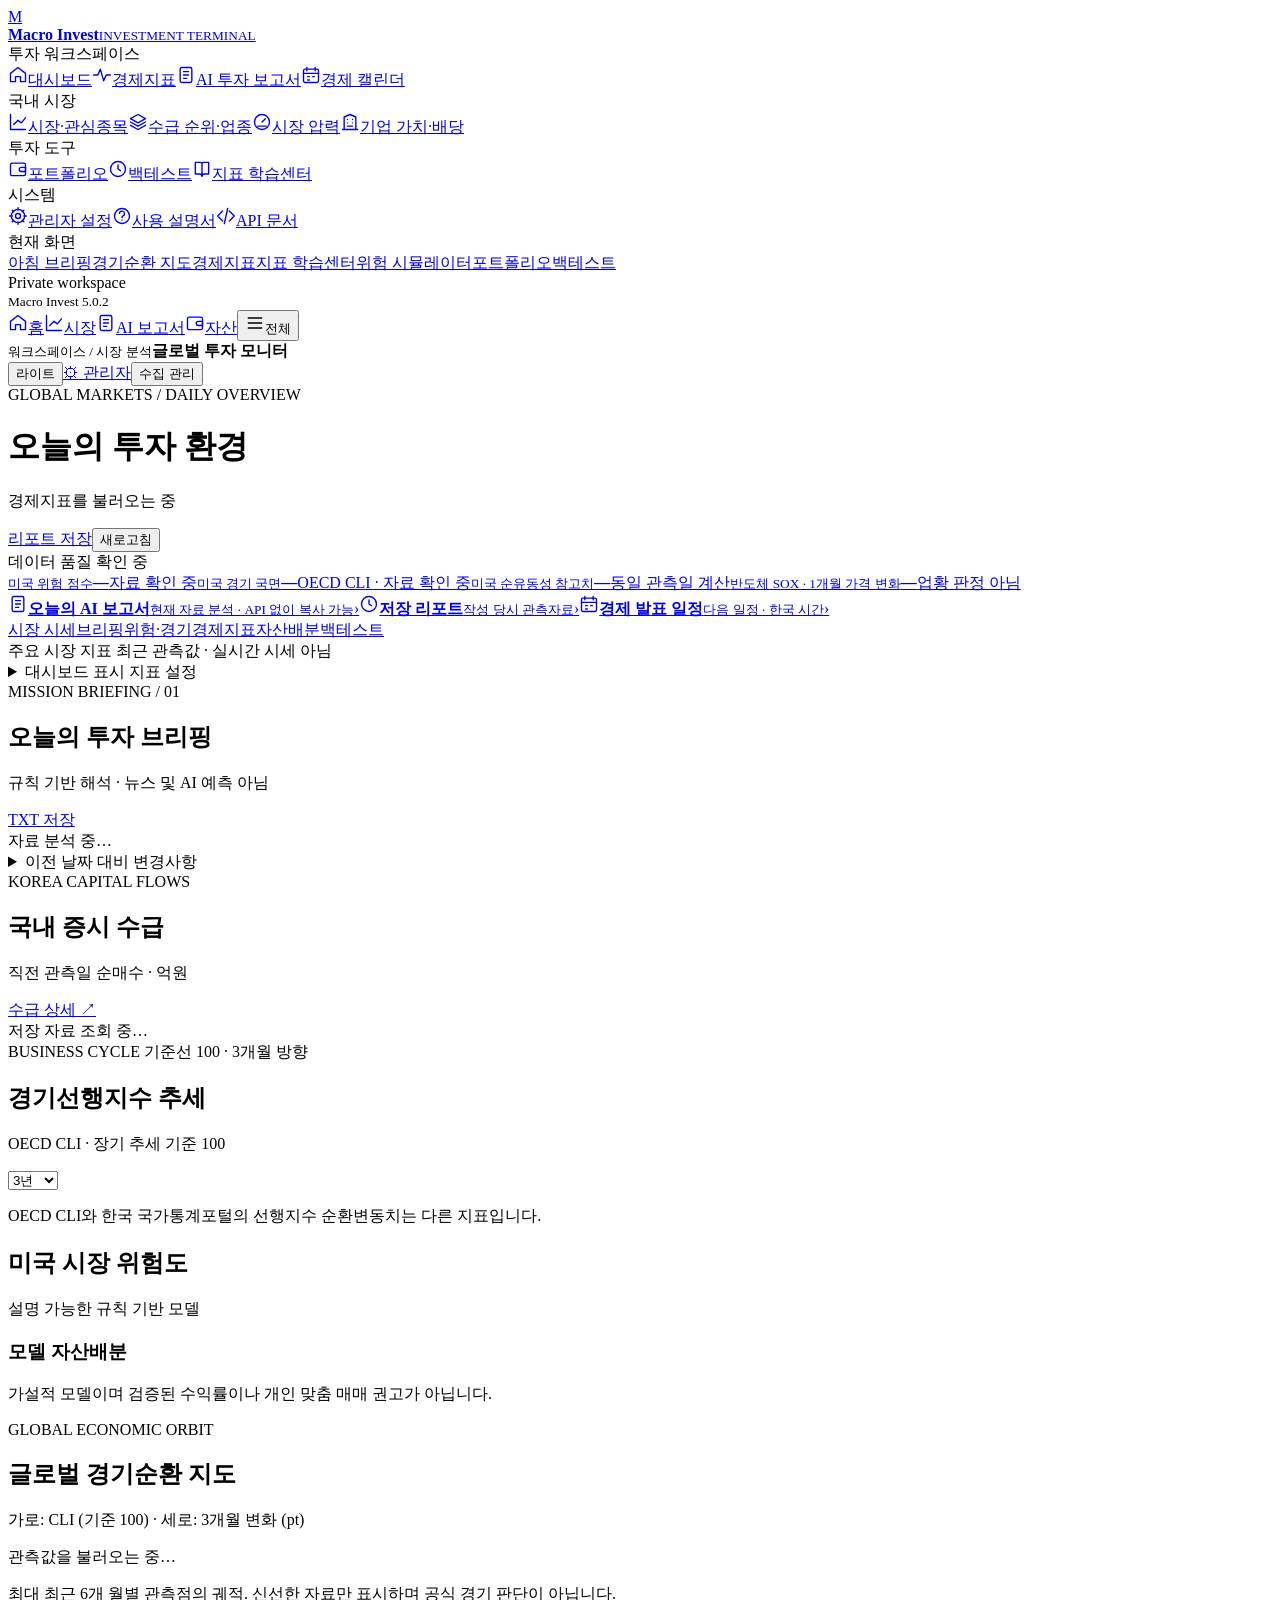
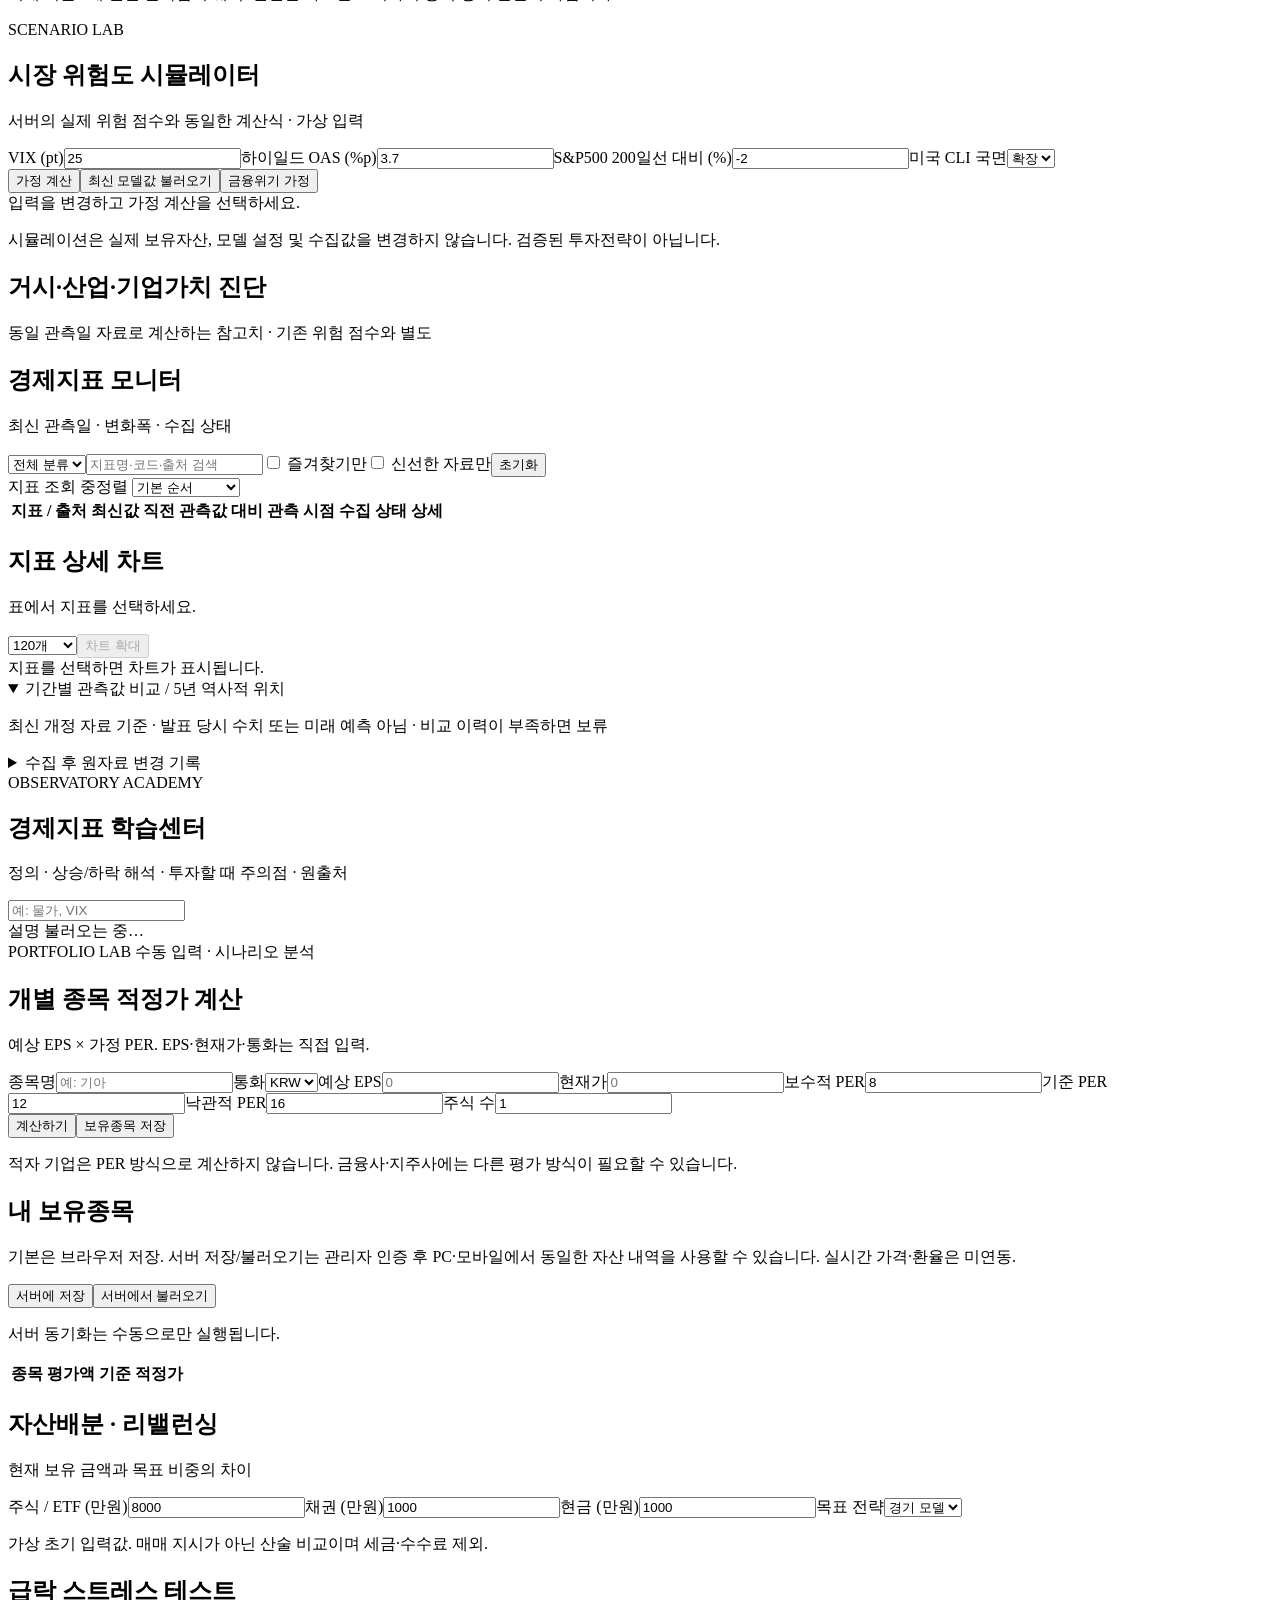
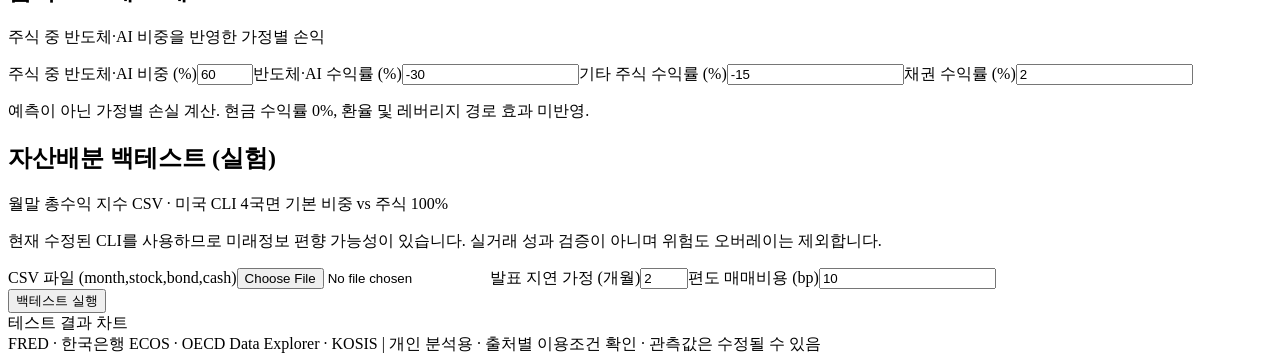
==== commit 8c587a22: "Finalize 5.0.2 version, cache keys, user manual and chart verification documentation" ====
--- a/app/static/index.html
+++ b/app/static/index.html
@@ -1,4 +1,4 @@
-<!doctype html><html lang="ko"><head><meta charset="utf-8"><meta name="viewport" content="width=device-width,initial-scale=1"><title>Macro Invest | 글로벌 투자 모니터</title><link rel="stylesheet" href="/static/style.css"><link rel="stylesheet" href="/static/v2.css"><link rel="stylesheet" href="/static/cosmos.css"><link rel="stylesheet" href="/static/orbital-v4.css"><link rel="stylesheet" href="/static/terminal.css?v=502"></head><body class="app-shell"><aside class="sidebar" id="terminal-sidebar" aria-label="전체 메뉴"><a class="brand" href="/"><span class="logo">M</span><div><strong>Macro Invest</strong><small>INVESTMENT TERMINAL</small></div></a><div class="nav-label">투자 워크스페이스</div><nav aria-label="투자 워크스페이스"><a href="/" class="active" aria-current="page"><svg viewBox="0 0 24 24" width="20" height="20" fill="none" stroke="currentColor" stroke-width="1.65" stroke-linecap="round" stroke-linejoin="round" aria-hidden="true"><path d="M3 10 12 3l9 7v10h-6v-6H9v6H3z"/></svg><span>대시보드</span></a><a href="/#monitor"><svg viewBox="0 0 24 24" width="20" height="20" fill="none" stroke="currentColor" stroke-width="1.65" stroke-linecap="round" stroke-linejoin="round" aria-hidden="true"><path d="M2 12h5l3-7 4 14 3-7h5"/></svg><span>경제지표</span></a><a href="/intelligence"><svg viewBox="0 0 24 24" width="20" height="20" fill="none" stroke="currentColor" stroke-width="1.65" stroke-linecap="round" stroke-linejoin="round" aria-hidden="true"><rect x="5" y="3" width="14" height="18" rx="2"/><path d="M9 8h6M9 12h6M9 16h4"/></svg><span>AI 투자 보고서</span></a><a href="/intelligence#calendarPanel"><svg viewBox="0 0 24 24" width="20" height="20" fill="none" stroke="currentColor" stroke-width="1.65" stroke-linecap="round" stroke-linejoin="round" aria-hidden="true"><rect x="3" y="5" width="18" height="16" rx="2"/><path d="M7 3v4m10-4v4M3 10h18m-13 4h2m4 0h2m-8 4h2"/></svg><span>경제 캘린더</span></a></nav><div class="nav-label">국내 시장</div><nav aria-label="국내 시장"><a href="/kr-market"><svg viewBox="0 0 24 24" width="20" height="20" fill="none" stroke="currentColor" stroke-width="1.65" stroke-linecap="round" stroke-linejoin="round" aria-hidden="true"><path d="M3 3v18h18M7 15l5-5 4 3 5-6"/></svg><span>시장·관심종목</span></a><a href="/kr-insights"><svg viewBox="0 0 24 24" width="20" height="20" fill="none" stroke="currentColor" stroke-width="1.65" stroke-linecap="round" stroke-linejoin="round" aria-hidden="true"><path d="m12 3 9 5-9 5-9-5 9-5zm-9 9 9 5 9-5M3 16l9 5 9-5"/></svg><span>수급 순위·업종</span></a><a href="/kr-pressure"><svg viewBox="0 0 24 24" width="20" height="20" fill="none" stroke="currentColor" stroke-width="1.65" stroke-linecap="round" stroke-linejoin="round" aria-hidden="true"><circle cx="12" cy="12" r="9"/><path d="M12 12l4-4m-9 9h10"/></svg><span>시장 압력</span></a><a href="/kr-value"><svg viewBox="0 0 24 24" width="20" height="20" fill="none" stroke="currentColor" stroke-width="1.65" stroke-linecap="round" stroke-linejoin="round" aria-hidden="true"><path d="M3 21h18M5 21V6l7-3 7 3v15M9 9h.01M15 9h.01M9 13h.01M15 13h.01M9 17h6"/></svg><span>기업 가치·배당</span></a></nav><div class="nav-label">투자 도구</div><nav aria-label="투자 도구"><a href="/#portfolio"><svg viewBox="0 0 24 24" width="20" height="20" fill="none" stroke="currentColor" stroke-width="1.65" stroke-linecap="round" stroke-linejoin="round" aria-hidden="true"><rect x="3" y="5" width="18" height="15" rx="2"/><path d="M16 10h5v5h-5a2.5 2.5 0 0 1 0-5z"/></svg><span>포트폴리오</span></a><a href="/#backtestPanel"><svg viewBox="0 0 24 24" width="20" height="20" fill="none" stroke="currentColor" stroke-width="1.65" stroke-linecap="round" stroke-linejoin="round" aria-hidden="true"><circle cx="12" cy="12" r="9"/><path d="M12 7v5l3 2"/></svg><span>백테스트</span></a><a href="/#learningPanel"><svg viewBox="0 0 24 24" width="20" height="20" fill="none" stroke="currentColor" stroke-width="1.65" stroke-linecap="round" stroke-linejoin="round" aria-hidden="true"><path d="M4 4h6a2 2 0 0 1 2 2v15a3 3 0 0 0-3-3H4zm16 0h-6a2 2 0 0 0-2 2v15a3 3 0 0 1 3-3h5z"/></svg><span>지표 학습센터</span></a></nav><div class="nav-label">시스템</div><nav aria-label="시스템"><a href="/admin"><svg viewBox="0 0 24 24" width="20" height="20" fill="none" stroke="currentColor" stroke-width="1.65" stroke-linecap="round" stroke-linejoin="round" aria-hidden="true"><circle cx="12" cy="12" r="3"/><path d="M12 2v3m0 14v3M2 12h3m14 0h3M5 5l2 2m10 10 2 2M5 19l2-2M17 7l2-2"/><circle cx="12" cy="12" r="8"/></svg><span>관리자 설정</span></a><a href="/manual"><svg viewBox="0 0 24 24" width="20" height="20" fill="none" stroke="currentColor" stroke-width="1.65" stroke-linecap="round" stroke-linejoin="round" aria-hidden="true"><circle cx="12" cy="12" r="9"/><path d="M9 9a3 3 0 1 1 4 3c-1 .5-1 1.2-1 2m0 3h.01"/></svg><span>사용 설명서</span></a><a href="/docs"><svg viewBox="0 0 24 24" width="20" height="20" fill="none" stroke="currentColor" stroke-width="1.65" stroke-linecap="round" stroke-linejoin="round" aria-hidden="true"><path d="m8 6-6 6 6 6m8-12 6 6-6 6m-2-15-4 18"/></svg><span>API 문서</span></a></nav><div class="nav-label">현재 화면</div><nav class="local-navigation" aria-label="현재 화면 바로가기"><a href="#briefingPanel"><span>아침 브리핑</span></a><a href="#orbitPanel"><span>경기순환 지도</span></a><a href="#monitor"><span>경제지표</span></a><a href="#learningPanel"><span>지표 학습센터</span></a><a href="#scenarioPanel"><span>위험 시뮬레이터</span></a><a href="#portfolio"><span>포트폴리오</span></a><a href="#backtestPanel"><span>백테스트</span></a></nav><div class="side-footer"><span class="dot"></span> Private workspace<br><small>Macro Invest 5.0.0</small></div></aside><nav class="terminal-bottom" aria-label="모바일 주요 메뉴"><a href="/" class="active" aria-current="page"><svg viewBox="0 0 24 24" width="20" height="20" fill="none" stroke="currentColor" stroke-width="1.65" stroke-linecap="round" stroke-linejoin="round" aria-hidden="true"><path d="M3 10 12 3l9 7v10h-6v-6H9v6H3z"/></svg><span>홈</span></a><a href="/kr-market"><svg viewBox="0 0 24 24" width="20" height="20" fill="none" stroke="currentColor" stroke-width="1.65" stroke-linecap="round" stroke-linejoin="round" aria-hidden="true"><path d="M3 3v18h18M7 15l5-5 4 3 5-6"/></svg><span>시장</span></a><a href="/intelligence"><svg viewBox="0 0 24 24" width="20" height="20" fill="none" stroke="currentColor" stroke-width="1.65" stroke-linecap="round" stroke-linejoin="round" aria-hidden="true"><rect x="5" y="3" width="14" height="18" rx="2"/><path d="M9 8h6M9 12h6M9 16h4"/></svg><span>AI 보고서</span></a><a href="/#portfolio"><svg viewBox="0 0 24 24" width="20" height="20" fill="none" stroke="currentColor" stroke-width="1.65" stroke-linecap="round" stroke-linejoin="round" aria-hidden="true"><rect x="3" y="5" width="18" height="15" rx="2"/><path d="M16 10h5v5h-5a2.5 2.5 0 0 1 0-5z"/></svg><span>자산</span></a><button type="button" id="terminal-menu" aria-controls="terminal-sidebar" aria-expanded="false"><svg viewBox="0 0 24 24" width="20" height="20" fill="none" stroke="currentColor" stroke-width="1.65" stroke-linecap="round" stroke-linejoin="round" aria-hidden="true"><path d="M4 6h16M4 12h16M4 18h16"/></svg><span>전체</span></button></nav><div class="workspace"><header class="topbar"><div><small>워크스페이스 / 시장 분석</small><strong>글로벌 투자 모니터</strong></div><div class="actions"><button type="button" class="terminal-theme secondary" data-theme-toggle aria-label="화면 색상 전환">라이트</button><span id="clock" class="muted"></span><a class="button secondary" href="/admin">⚙ 관리자</a><button id="collect">수집 관리</button></div></header><main class="content" id="overview"><div id="banner" class="banner" hidden></div><div class="hero"><div><div class="eyebrow">GLOBAL MARKETS / DAILY OVERVIEW</div><h1>오늘의 투자 환경</h1><p id="run">경제지표를 불러오는 중</p></div><div class="actions"><a class="button secondary" href="/api/report" download>리포트 저장</a><button class="secondary" id="refresh">새로고침</button></div></div><div id="qualitySummary" class="quality-summary" role="status">데이터 품질 확인 중</div>
+<!doctype html><html lang="ko"><head><meta charset="utf-8"><meta name="viewport" content="width=device-width,initial-scale=1"><title>Macro Invest | 글로벌 투자 모니터</title><link rel="stylesheet" href="/static/style.css"><link rel="stylesheet" href="/static/v2.css"><link rel="stylesheet" href="/static/cosmos.css"><link rel="stylesheet" href="/static/orbital-v4.css"><link rel="stylesheet" href="/static/terminal.css?v=502"></head><body class="app-shell"><aside class="sidebar" id="terminal-sidebar" aria-label="전체 메뉴"><a class="brand" href="/"><span class="logo">M</span><div><strong>Macro Invest</strong><small>INVESTMENT TERMINAL</small></div></a><div class="nav-label">투자 워크스페이스</div><nav aria-label="투자 워크스페이스"><a href="/" class="active" aria-current="page"><svg viewBox="0 0 24 24" width="20" height="20" fill="none" stroke="currentColor" stroke-width="1.65" stroke-linecap="round" stroke-linejoin="round" aria-hidden="true"><path d="M3 10 12 3l9 7v10h-6v-6H9v6H3z"/></svg><span>대시보드</span></a><a href="/#monitor"><svg viewBox="0 0 24 24" width="20" height="20" fill="none" stroke="currentColor" stroke-width="1.65" stroke-linecap="round" stroke-linejoin="round" aria-hidden="true"><path d="M2 12h5l3-7 4 14 3-7h5"/></svg><span>경제지표</span></a><a href="/intelligence"><svg viewBox="0 0 24 24" width="20" height="20" fill="none" stroke="currentColor" stroke-width="1.65" stroke-linecap="round" stroke-linejoin="round" aria-hidden="true"><rect x="5" y="3" width="14" height="18" rx="2"/><path d="M9 8h6M9 12h6M9 16h4"/></svg><span>AI 투자 보고서</span></a><a href="/intelligence#calendarPanel"><svg viewBox="0 0 24 24" width="20" height="20" fill="none" stroke="currentColor" stroke-width="1.65" stroke-linecap="round" stroke-linejoin="round" aria-hidden="true"><rect x="3" y="5" width="18" height="16" rx="2"/><path d="M7 3v4m10-4v4M3 10h18m-13 4h2m4 0h2m-8 4h2"/></svg><span>경제 캘린더</span></a></nav><div class="nav-label">국내 시장</div><nav aria-label="국내 시장"><a href="/kr-market"><svg viewBox="0 0 24 24" width="20" height="20" fill="none" stroke="currentColor" stroke-width="1.65" stroke-linecap="round" stroke-linejoin="round" aria-hidden="true"><path d="M3 3v18h18M7 15l5-5 4 3 5-6"/></svg><span>시장·관심종목</span></a><a href="/kr-insights"><svg viewBox="0 0 24 24" width="20" height="20" fill="none" stroke="currentColor" stroke-width="1.65" stroke-linecap="round" stroke-linejoin="round" aria-hidden="true"><path d="m12 3 9 5-9 5-9-5 9-5zm-9 9 9 5 9-5M3 16l9 5 9-5"/></svg><span>수급 순위·업종</span></a><a href="/kr-pressure"><svg viewBox="0 0 24 24" width="20" height="20" fill="none" stroke="currentColor" stroke-width="1.65" stroke-linecap="round" stroke-linejoin="round" aria-hidden="true"><circle cx="12" cy="12" r="9"/><path d="M12 12l4-4m-9 9h10"/></svg><span>시장 압력</span></a><a href="/kr-value"><svg viewBox="0 0 24 24" width="20" height="20" fill="none" stroke="currentColor" stroke-width="1.65" stroke-linecap="round" stroke-linejoin="round" aria-hidden="true"><path d="M3 21h18M5 21V6l7-3 7 3v15M9 9h.01M15 9h.01M9 13h.01M15 13h.01M9 17h6"/></svg><span>기업 가치·배당</span></a></nav><div class="nav-label">투자 도구</div><nav aria-label="투자 도구"><a href="/#portfolio"><svg viewBox="0 0 24 24" width="20" height="20" fill="none" stroke="currentColor" stroke-width="1.65" stroke-linecap="round" stroke-linejoin="round" aria-hidden="true"><rect x="3" y="5" width="18" height="15" rx="2"/><path d="M16 10h5v5h-5a2.5 2.5 0 0 1 0-5z"/></svg><span>포트폴리오</span></a><a href="/#backtestPanel"><svg viewBox="0 0 24 24" width="20" height="20" fill="none" stroke="currentColor" stroke-width="1.65" stroke-linecap="round" stroke-linejoin="round" aria-hidden="true"><circle cx="12" cy="12" r="9"/><path d="M12 7v5l3 2"/></svg><span>백테스트</span></a><a href="/#learningPanel"><svg viewBox="0 0 24 24" width="20" height="20" fill="none" stroke="currentColor" stroke-width="1.65" stroke-linecap="round" stroke-linejoin="round" aria-hidden="true"><path d="M4 4h6a2 2 0 0 1 2 2v15a3 3 0 0 0-3-3H4zm16 0h-6a2 2 0 0 0-2 2v15a3 3 0 0 1 3-3h5z"/></svg><span>지표 학습센터</span></a></nav><div class="nav-label">시스템</div><nav aria-label="시스템"><a href="/admin"><svg viewBox="0 0 24 24" width="20" height="20" fill="none" stroke="currentColor" stroke-width="1.65" stroke-linecap="round" stroke-linejoin="round" aria-hidden="true"><circle cx="12" cy="12" r="3"/><path d="M12 2v3m0 14v3M2 12h3m14 0h3M5 5l2 2m10 10 2 2M5 19l2-2M17 7l2-2"/><circle cx="12" cy="12" r="8"/></svg><span>관리자 설정</span></a><a href="/manual"><svg viewBox="0 0 24 24" width="20" height="20" fill="none" stroke="currentColor" stroke-width="1.65" stroke-linecap="round" stroke-linejoin="round" aria-hidden="true"><circle cx="12" cy="12" r="9"/><path d="M9 9a3 3 0 1 1 4 3c-1 .5-1 1.2-1 2m0 3h.01"/></svg><span>사용 설명서</span></a><a href="/docs"><svg viewBox="0 0 24 24" width="20" height="20" fill="none" stroke="currentColor" stroke-width="1.65" stroke-linecap="round" stroke-linejoin="round" aria-hidden="true"><path d="m8 6-6 6 6 6m8-12 6 6-6 6m-2-15-4 18"/></svg><span>API 문서</span></a></nav><div class="nav-label">현재 화면</div><nav class="local-navigation" aria-label="현재 화면 바로가기"><a href="#briefingPanel"><span>아침 브리핑</span></a><a href="#orbitPanel"><span>경기순환 지도</span></a><a href="#monitor"><span>경제지표</span></a><a href="#learningPanel"><span>지표 학습센터</span></a><a href="#scenarioPanel"><span>위험 시뮬레이터</span></a><a href="#portfolio"><span>포트폴리오</span></a><a href="#backtestPanel"><span>백테스트</span></a></nav><div class="side-footer"><span class="dot"></span> Private workspace<br><small>Macro Invest 5.0.2</small></div></aside><nav class="terminal-bottom" aria-label="모바일 주요 메뉴"><a href="/" class="active" aria-current="page"><svg viewBox="0 0 24 24" width="20" height="20" fill="none" stroke="currentColor" stroke-width="1.65" stroke-linecap="round" stroke-linejoin="round" aria-hidden="true"><path d="M3 10 12 3l9 7v10h-6v-6H9v6H3z"/></svg><span>홈</span></a><a href="/kr-market"><svg viewBox="0 0 24 24" width="20" height="20" fill="none" stroke="currentColor" stroke-width="1.65" stroke-linecap="round" stroke-linejoin="round" aria-hidden="true"><path d="M3 3v18h18M7 15l5-5 4 3 5-6"/></svg><span>시장</span></a><a href="/intelligence"><svg viewBox="0 0 24 24" width="20" height="20" fill="none" stroke="currentColor" stroke-width="1.65" stroke-linecap="round" stroke-linejoin="round" aria-hidden="true"><rect x="5" y="3" width="14" height="18" rx="2"/><path d="M9 8h6M9 12h6M9 16h4"/></svg><span>AI 보고서</span></a><a href="/#portfolio"><svg viewBox="0 0 24 24" width="20" height="20" fill="none" stroke="currentColor" stroke-width="1.65" stroke-linecap="round" stroke-linejoin="round" aria-hidden="true"><rect x="3" y="5" width="18" height="15" rx="2"/><path d="M16 10h5v5h-5a2.5 2.5 0 0 1 0-5z"/></svg><span>자산</span></a><button type="button" id="terminal-menu" aria-controls="terminal-sidebar" aria-expanded="false"><svg viewBox="0 0 24 24" width="20" height="20" fill="none" stroke="currentColor" stroke-width="1.65" stroke-linecap="round" stroke-linejoin="round" aria-hidden="true"><path d="M4 6h16M4 12h16M4 18h16"/></svg><span>전체</span></button></nav><div class="workspace"><header class="topbar"><div><small>워크스페이스 / 시장 분석</small><strong>글로벌 투자 모니터</strong></div><div class="actions"><button type="button" class="terminal-theme secondary" data-theme-toggle aria-label="화면 색상 전환">라이트</button><span id="clock" class="muted"></span><a class="button secondary" href="/admin">⚙ 관리자</a><button id="collect">수집 관리</button></div></header><main class="content" id="overview"><div id="banner" class="banner" hidden></div><div class="hero"><div><div class="eyebrow">GLOBAL MARKETS / DAILY OVERVIEW</div><h1>오늘의 투자 환경</h1><p id="run">경제지표를 불러오는 중</p></div><div class="actions"><a class="button secondary" href="/api/report" download>리포트 저장</a><button class="secondary" id="refresh">새로고침</button></div></div><div id="qualitySummary" class="quality-summary" role="status">데이터 품질 확인 중</div>
 <section aria-label="오늘의 핵심 지표" class="terminal-overview"><a class="terminal-stat" href="#riskPanel"><small>미국 위험 점수</small><strong id="todayRisk">—</strong><span id="todayRiskNote">자료 확인 중</span></a><a class="terminal-stat" href="#orbitPanel"><small>미국 경기 국면</small><strong id="todayCycle">—</strong><span id="todayCycleNote">OECD CLI · 자료 확인 중</span></a><a class="terminal-stat" href="#macroDiagnosticPanel"><small>미국 순유동성 참고치</small><strong id="todayLiquidity">—</strong><span id="todayLiquidityNote">동일 관측일 계산</span></a><a class="terminal-stat" href="#detailPanel" id="todaySoxLink"><small>반도체 SOX · 1개월 가격 변화</small><strong id="todaySox">—</strong><span id="todaySoxNote">업황 판정 아님</span></a></section>
 <section class="terminal-shortcuts" aria-label="매일 사용하는 기능"><a class="terminal-action primary-action" href="/intelligence"><svg viewBox="0 0 24 24" width="20" height="20" fill="none" stroke="currentColor" stroke-width="1.65" stroke-linecap="round" stroke-linejoin="round" aria-hidden="true"><rect x="5" y="3" width="14" height="18" rx="2"/><path d="M9 8h6M9 12h6M9 16h4"/></svg><span><strong>오늘의 AI 보고서</strong><small>현재 자료 분석 · API 없이 복사 가능</small></span><span aria-hidden="true">›</span></a><a class="terminal-action" href="/intelligence#historyPanel"><svg viewBox="0 0 24 24" width="20" height="20" fill="none" stroke="currentColor" stroke-width="1.65" stroke-linecap="round" stroke-linejoin="round" aria-hidden="true"><circle cx="12" cy="12" r="9"/><path d="M12 7v5l3 2"/></svg><span><strong>저장 리포트</strong><small>작성 당시 관측자료</small></span><span aria-hidden="true">›</span></a><a class="terminal-action" href="/intelligence#calendarPanel"><svg viewBox="0 0 24 24" width="20" height="20" fill="none" stroke="currentColor" stroke-width="1.65" stroke-linecap="round" stroke-linejoin="round" aria-hidden="true"><rect x="3" y="5" width="18" height="16" rx="2"/><path d="M7 3v4m10-4v4M3 10h18m-13 4h2m4 0h2m-8 4h2"/></svg><span><strong>경제 발표 일정</strong><small>다음 일정 · 한국 시간</small></span><span aria-hidden="true">›</span></a></section>
 <nav class="terminal-jump" aria-label="대시보드 세부 기능"><a href="#marketPulse">시장 시세</a><a href="#briefingPanel">브리핑</a><a href="#riskPanel">위험·경기</a><a href="#monitor">경제지표</a><a href="#portfolio">자산배분</a><a href="#backtestPanel">백테스트</a></nav>
@@ -15,4 +15,4 @@
 <div class="section-kicker" id="portfolio">PORTFOLIO LAB <span>수동 입력 · 시나리오 분석</span></div><div class="split"><section class="panel"><h2>개별 종목 적정가 계산</h2><p class="muted">예상 EPS × 가정 PER. EPS·현재가·통화는 직접 입력.</p><div class="formgrid"><label>종목명<input id="symbol" placeholder="예: 기아"></label><label>통화<select id="currency"><option>KRW</option><option>USD</option><option>GBP</option></select></label><label>예상 EPS<input id="eps" type="number" step="any" min="0" placeholder="0"></label><label>현재가<input id="price" type="number" step="any" min="0" placeholder="0"></label><label>보수적 PER<input id="perLow" type="number" min="0.01" step="any" value="8"></label><label>기준 PER<input id="perBase" type="number" min="0.01" step="any" value="12"></label><label>낙관적 PER<input id="perHigh" type="number" min="0.01" step="any" value="16"></label><label>주식 수<input id="qty" type="number" min="0" step="any" value="1"></label></div><div class="controls"><button id="valuation">계산하기</button><button class="secondary" id="saveHolding">보유종목 저장</button></div><div id="valuationResult" class="result"></div><p class="note">적자 기업은 PER 방식으로 계산하지 않습니다. 금융사·지주사에는 다른 평가 방식이 필요할 수 있습니다.</p></section>
 <section class="panel"><h2>내 보유종목</h2><p class="muted">기본은 브라우저 저장. 서버 저장/불러오기는 관리자 인증 후 PC·모바일에서 동일한 자산 내역을 사용할 수 있습니다. 실시간 가격·환율은 미연동.</p><div class="controls" style="margin:10px 0"><button class="secondary" id="savePortfolioServer">서버에 저장</button><button class="secondary" id="loadPortfolioServer">서버에서 불러오기</button></div><p class="note" id="portfolioSync" role="status">서버 동기화는 수동으로만 실행됩니다.</p><div class="table-wrap"><table><thead><tr><th>종목</th><th>평가액</th><th>기준 적정가</th><th></th></tr></thead><tbody id="holdings"></tbody></table></div><div id="holdingTotal" class="result"></div><p id="holdingKrw" class="note" aria-live="polite"></p></section></div>
 <div class="split"><section class="panel"><div class="section-title"><div><h2>자산배분 · 리밸런싱</h2><p>현재 보유 금액과 목표 비중의 차이</p></div></div><div class="formgrid"><label>주식 / ETF (만원)<input type="number" id="pStock" min="0" value="8000"></label><label>채권 (만원)<input type="number" id="pBond" min="0" value="1000"></label><label>현금 (만원)<input type="number" id="pCash" min="0" value="1000"></label><label>목표 전략<select id="pMode"><option value="model">경기 모델</option><option value="manual">직접 입력</option></select></label></div><div class="formgrid three-fields" id="pManual" hidden><label>주식 %<input type="number" id="pTs" min="0" max="100" value="60"></label><label>채권 %<input type="number" id="pTb" min="0" max="100" value="30"></label><label>현금 %<input type="number" id="pTc" min="0" max="100" value="10"></label></div><div id="pRebalance" class="result"></div><p class="note">가상 초기 입력값. 매매 지시가 아닌 산술 비교이며 세금·수수료 제외.</p></section><section class="panel"><h2>급락 스트레스 테스트</h2><p class="muted">주식 중 반도체·AI 비중을 반영한 가정별 손익</p><div class="formgrid"><label>주식 중 반도체·AI 비중 (%)<input type="number" id="pAi" min="0" max="100" value="60"></label><label>반도체·AI 수익률 (%)<input type="number" id="pAiReturn" min="-100" value="-30"></label><label>기타 주식 수익률 (%)<input type="number" id="pOtherReturn" min="-100" value="-15"></label><label>채권 수익률 (%)<input type="number" id="pBondReturn" min="-100" value="2"></label></div><div class="overview two-metrics" id="stressMetrics"></div><div class="result" id="stressDetail"></div><p class="note">예측이 아닌 가정별 손실 계산. 현금 수익률 0%, 환율 및 레버리지 경로 효과 미반영.</p></section></div><section class="panel" id="backtestPanel"><div class="section-title"><div><h2>자산배분 백테스트 (실험)</h2><p>월말 총수익 지수 CSV · 미국 CLI 4국면 기본 비중 vs 주식 100%</p></div></div><p class="note">현재 수정된 CLI를 사용하므로 미래정보 편향 가능성이 있습니다. 실거래 성과 검증이 아니며 위험도 오버레이는 제외합니다.</p><div class="formgrid"><label>CSV 파일 (month,stock,bond,cash)<input id="testFile" type="file" accept=".csv,text/csv"></label><label>발표 지연 가정 (개월)<input id="lag" type="number" value="2" min="2" max="12"></label><label>편도 매매비용 (bp)<input id="fees" type="number" value="10" min="0" max="100" step="any"></label></div><button id="backtest">백테스트 실행</button><div id="testResult" class="result"></div><div id="testChart" class="chart empty">테스트 결과 차트</div></section>
-<footer>FRED · 한국은행 ECOS · OECD Data Explorer · KOSIS | 개인 분석용 · 출처별 이용조건 확인 · 관측값은 수정될 수 있음</footer></main></div><script src="/static/terminal-chart.js?v=502" defer></script><script src="/static/app.js?v=502" defer></script><script src="/static/orbital-v4.js" defer></script><script src="/static/kr-pulse.js" defer></script><script src="/static/terminal.js?v=500" defer></script></body></html>
+<footer>FRED · 한국은행 ECOS · OECD Data Explorer · KOSIS | 개인 분석용 · 출처별 이용조건 확인 · 관측값은 수정될 수 있음</footer></main></div><script src="/static/terminal-chart.js?v=502" defer></script><script src="/static/app.js?v=502" defer></script><script src="/static/orbital-v4.js" defer></script><script src="/static/kr-pulse.js" defer></script><script src="/static/terminal.js?v=502" defer></script></body></html>
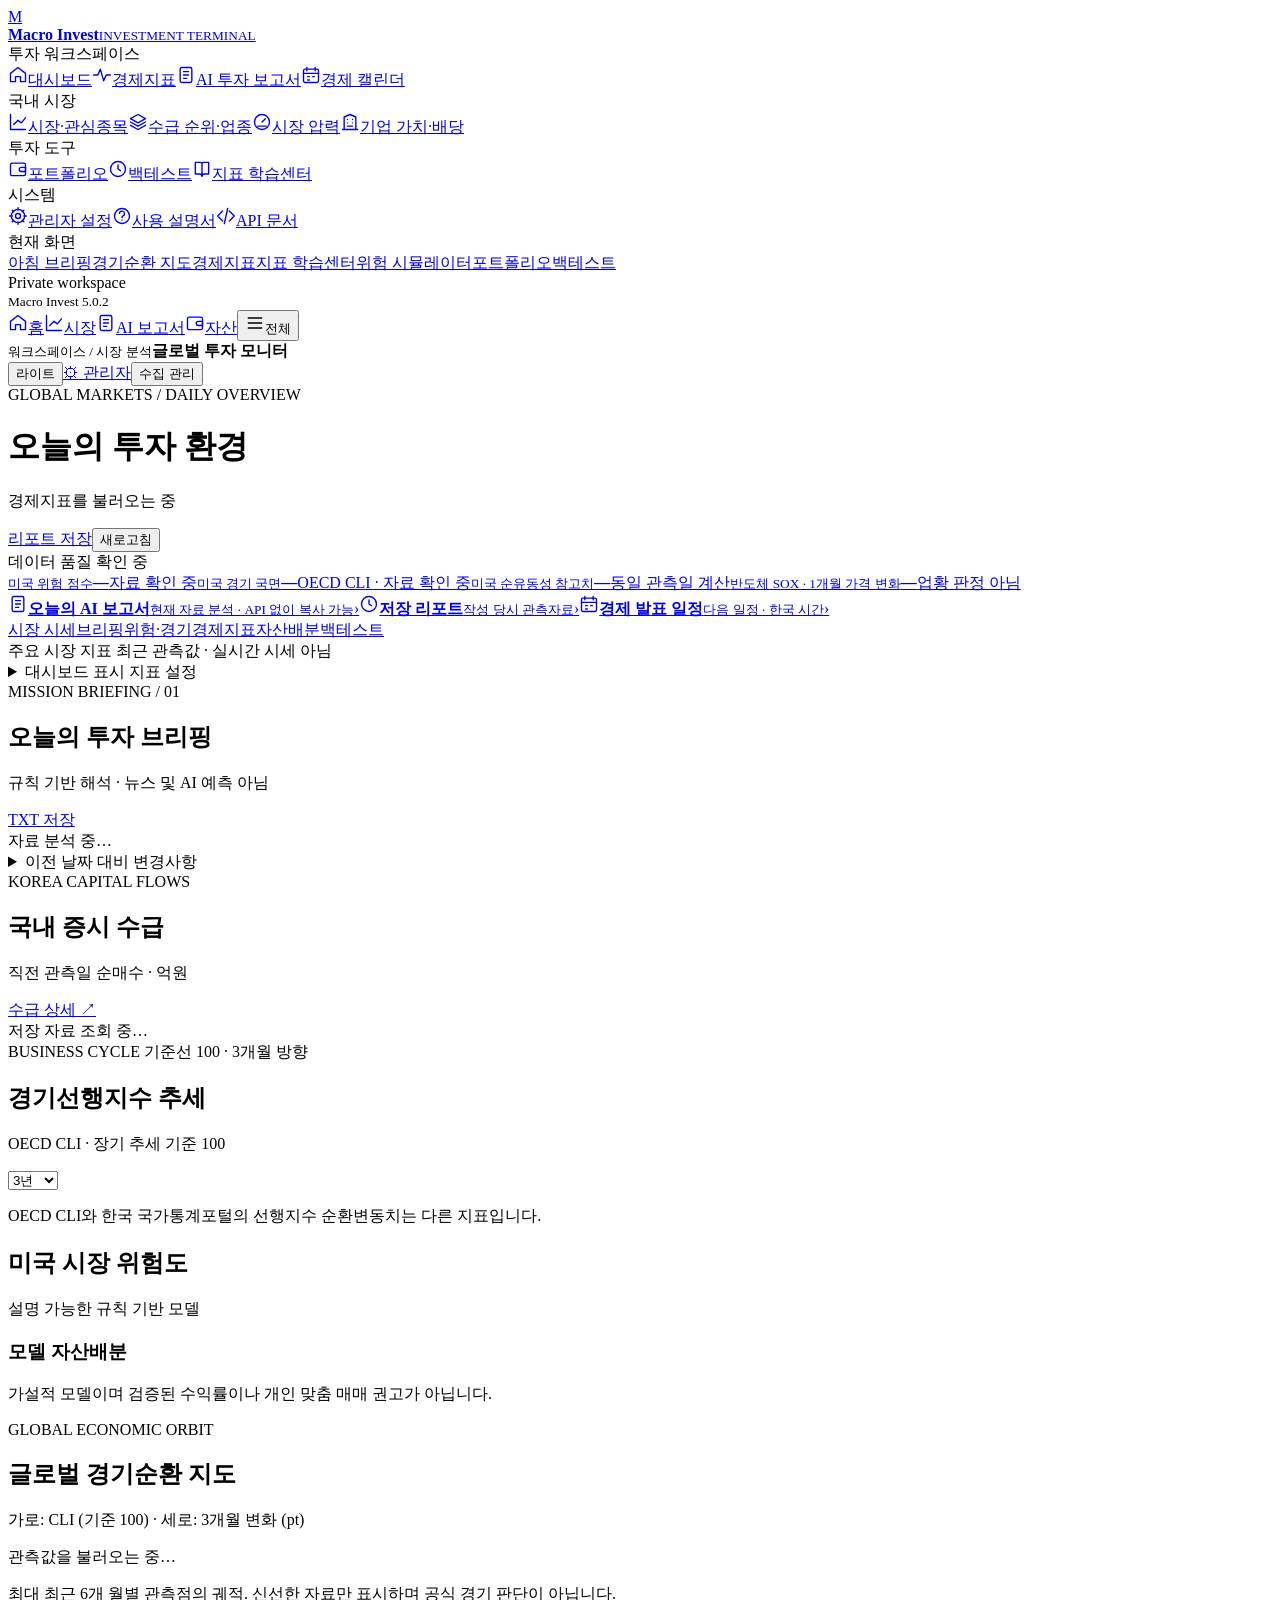
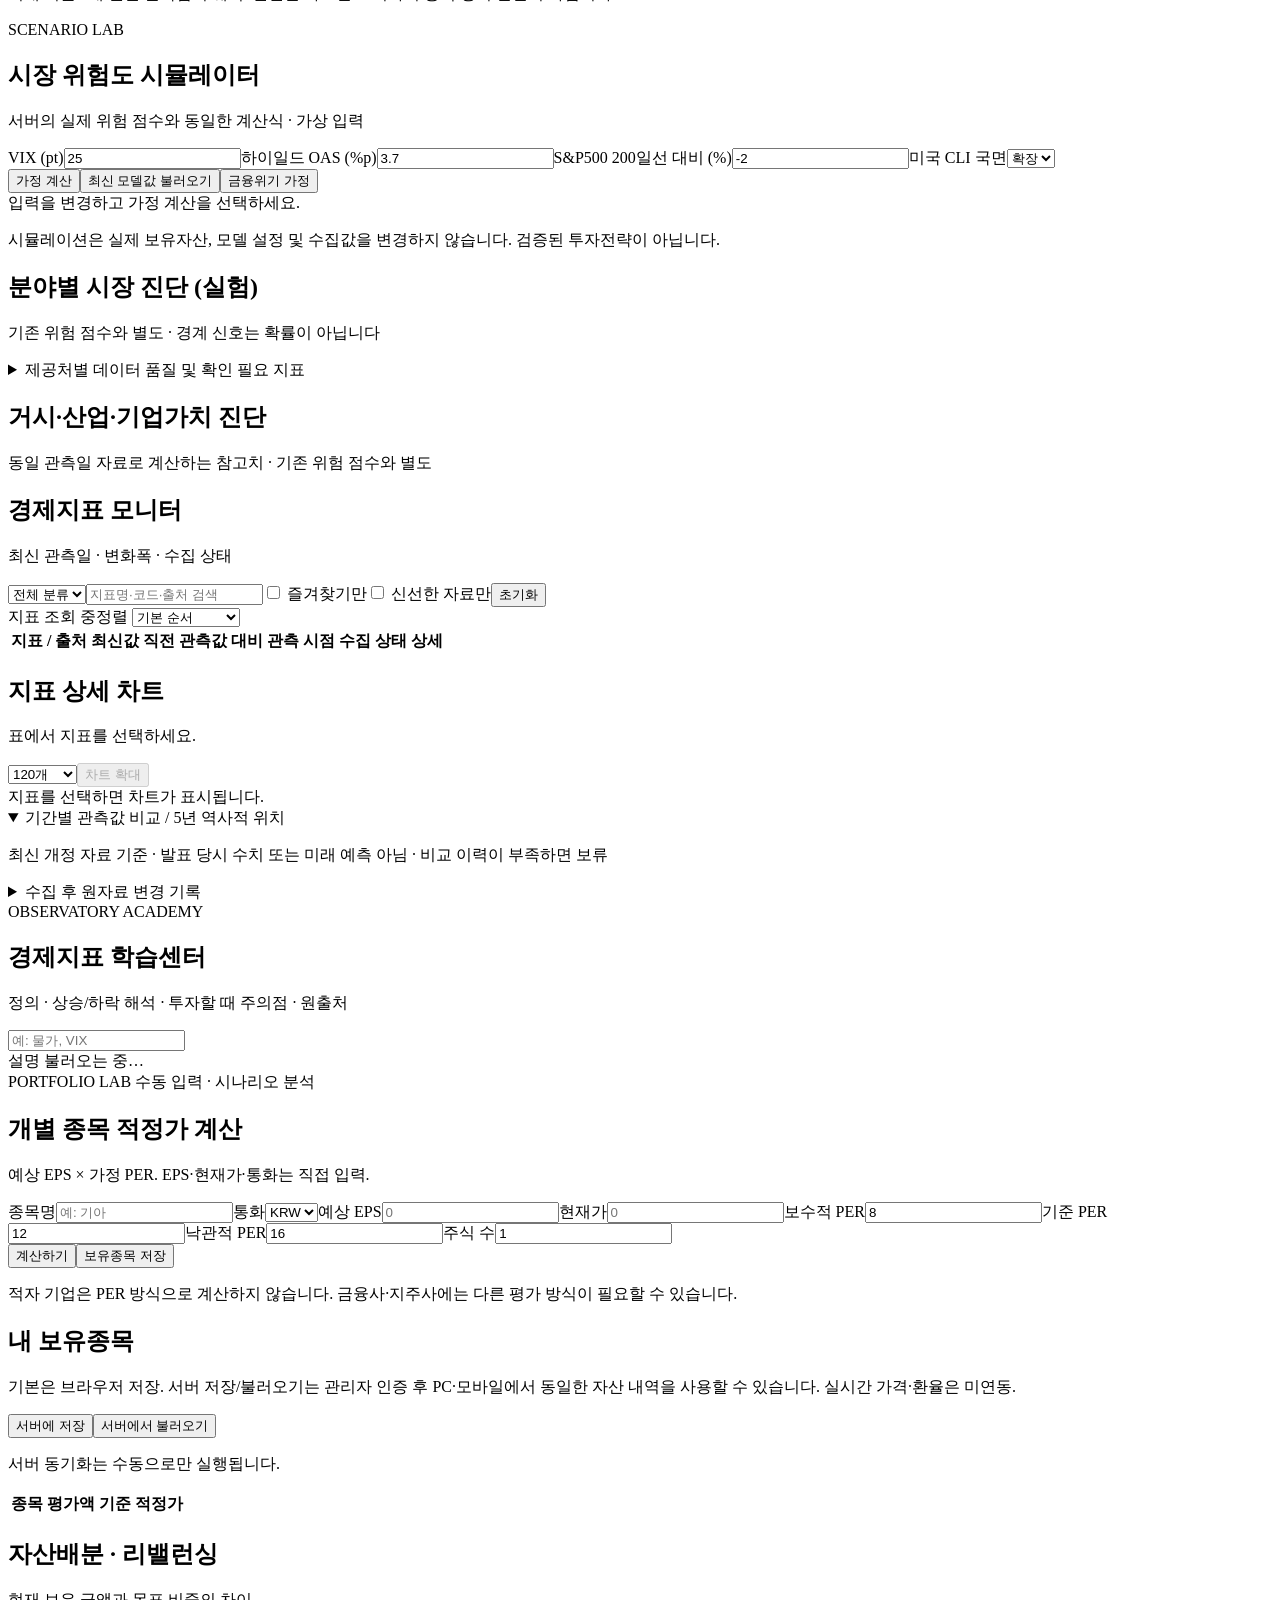
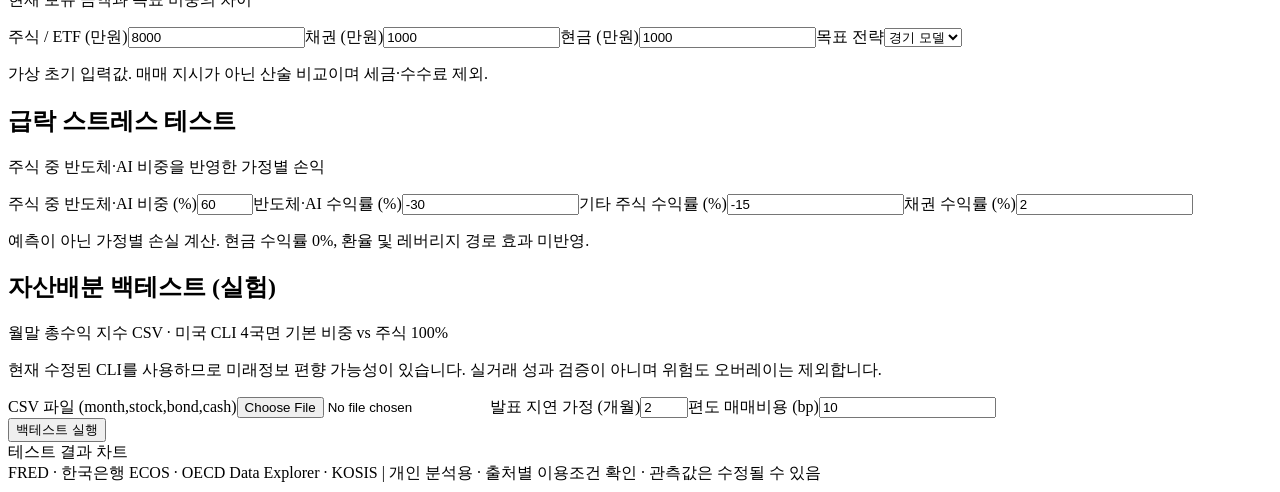
==== commit 0c102457: "Add experimental seven-domain market diagnosis and provider data quality audit" ====
--- a/app/static/index.html
+++ b/app/static/index.html
@@ -1,4 +1,4 @@
-<!doctype html><html lang="ko"><head><meta charset="utf-8"><meta name="viewport" content="width=device-width,initial-scale=1"><title>Macro Invest | 글로벌 투자 모니터</title><link rel="stylesheet" href="/static/style.css"><link rel="stylesheet" href="/static/v2.css"><link rel="stylesheet" href="/static/cosmos.css"><link rel="stylesheet" href="/static/orbital-v4.css"><link rel="stylesheet" href="/static/terminal.css?v=502"></head><body class="app-shell"><aside class="sidebar" id="terminal-sidebar" aria-label="전체 메뉴"><a class="brand" href="/"><span class="logo">M</span><div><strong>Macro Invest</strong><small>INVESTMENT TERMINAL</small></div></a><div class="nav-label">투자 워크스페이스</div><nav aria-label="투자 워크스페이스"><a href="/" class="active" aria-current="page"><svg viewBox="0 0 24 24" width="20" height="20" fill="none" stroke="currentColor" stroke-width="1.65" stroke-linecap="round" stroke-linejoin="round" aria-hidden="true"><path d="M3 10 12 3l9 7v10h-6v-6H9v6H3z"/></svg><span>대시보드</span></a><a href="/#monitor"><svg viewBox="0 0 24 24" width="20" height="20" fill="none" stroke="currentColor" stroke-width="1.65" stroke-linecap="round" stroke-linejoin="round" aria-hidden="true"><path d="M2 12h5l3-7 4 14 3-7h5"/></svg><span>경제지표</span></a><a href="/intelligence"><svg viewBox="0 0 24 24" width="20" height="20" fill="none" stroke="currentColor" stroke-width="1.65" stroke-linecap="round" stroke-linejoin="round" aria-hidden="true"><rect x="5" y="3" width="14" height="18" rx="2"/><path d="M9 8h6M9 12h6M9 16h4"/></svg><span>AI 투자 보고서</span></a><a href="/intelligence#calendarPanel"><svg viewBox="0 0 24 24" width="20" height="20" fill="none" stroke="currentColor" stroke-width="1.65" stroke-linecap="round" stroke-linejoin="round" aria-hidden="true"><rect x="3" y="5" width="18" height="16" rx="2"/><path d="M7 3v4m10-4v4M3 10h18m-13 4h2m4 0h2m-8 4h2"/></svg><span>경제 캘린더</span></a></nav><div class="nav-label">국내 시장</div><nav aria-label="국내 시장"><a href="/kr-market"><svg viewBox="0 0 24 24" width="20" height="20" fill="none" stroke="currentColor" stroke-width="1.65" stroke-linecap="round" stroke-linejoin="round" aria-hidden="true"><path d="M3 3v18h18M7 15l5-5 4 3 5-6"/></svg><span>시장·관심종목</span></a><a href="/kr-insights"><svg viewBox="0 0 24 24" width="20" height="20" fill="none" stroke="currentColor" stroke-width="1.65" stroke-linecap="round" stroke-linejoin="round" aria-hidden="true"><path d="m12 3 9 5-9 5-9-5 9-5zm-9 9 9 5 9-5M3 16l9 5 9-5"/></svg><span>수급 순위·업종</span></a><a href="/kr-pressure"><svg viewBox="0 0 24 24" width="20" height="20" fill="none" stroke="currentColor" stroke-width="1.65" stroke-linecap="round" stroke-linejoin="round" aria-hidden="true"><circle cx="12" cy="12" r="9"/><path d="M12 12l4-4m-9 9h10"/></svg><span>시장 압력</span></a><a href="/kr-value"><svg viewBox="0 0 24 24" width="20" height="20" fill="none" stroke="currentColor" stroke-width="1.65" stroke-linecap="round" stroke-linejoin="round" aria-hidden="true"><path d="M3 21h18M5 21V6l7-3 7 3v15M9 9h.01M15 9h.01M9 13h.01M15 13h.01M9 17h6"/></svg><span>기업 가치·배당</span></a></nav><div class="nav-label">투자 도구</div><nav aria-label="투자 도구"><a href="/#portfolio"><svg viewBox="0 0 24 24" width="20" height="20" fill="none" stroke="currentColor" stroke-width="1.65" stroke-linecap="round" stroke-linejoin="round" aria-hidden="true"><rect x="3" y="5" width="18" height="15" rx="2"/><path d="M16 10h5v5h-5a2.5 2.5 0 0 1 0-5z"/></svg><span>포트폴리오</span></a><a href="/#backtestPanel"><svg viewBox="0 0 24 24" width="20" height="20" fill="none" stroke="currentColor" stroke-width="1.65" stroke-linecap="round" stroke-linejoin="round" aria-hidden="true"><circle cx="12" cy="12" r="9"/><path d="M12 7v5l3 2"/></svg><span>백테스트</span></a><a href="/#learningPanel"><svg viewBox="0 0 24 24" width="20" height="20" fill="none" stroke="currentColor" stroke-width="1.65" stroke-linecap="round" stroke-linejoin="round" aria-hidden="true"><path d="M4 4h6a2 2 0 0 1 2 2v15a3 3 0 0 0-3-3H4zm16 0h-6a2 2 0 0 0-2 2v15a3 3 0 0 1 3-3h5z"/></svg><span>지표 학습센터</span></a></nav><div class="nav-label">시스템</div><nav aria-label="시스템"><a href="/admin"><svg viewBox="0 0 24 24" width="20" height="20" fill="none" stroke="currentColor" stroke-width="1.65" stroke-linecap="round" stroke-linejoin="round" aria-hidden="true"><circle cx="12" cy="12" r="3"/><path d="M12 2v3m0 14v3M2 12h3m14 0h3M5 5l2 2m10 10 2 2M5 19l2-2M17 7l2-2"/><circle cx="12" cy="12" r="8"/></svg><span>관리자 설정</span></a><a href="/manual"><svg viewBox="0 0 24 24" width="20" height="20" fill="none" stroke="currentColor" stroke-width="1.65" stroke-linecap="round" stroke-linejoin="round" aria-hidden="true"><circle cx="12" cy="12" r="9"/><path d="M9 9a3 3 0 1 1 4 3c-1 .5-1 1.2-1 2m0 3h.01"/></svg><span>사용 설명서</span></a><a href="/docs"><svg viewBox="0 0 24 24" width="20" height="20" fill="none" stroke="currentColor" stroke-width="1.65" stroke-linecap="round" stroke-linejoin="round" aria-hidden="true"><path d="m8 6-6 6 6 6m8-12 6 6-6 6m-2-15-4 18"/></svg><span>API 문서</span></a></nav><div class="nav-label">현재 화면</div><nav class="local-navigation" aria-label="현재 화면 바로가기"><a href="#briefingPanel"><span>아침 브리핑</span></a><a href="#orbitPanel"><span>경기순환 지도</span></a><a href="#monitor"><span>경제지표</span></a><a href="#learningPanel"><span>지표 학습센터</span></a><a href="#scenarioPanel"><span>위험 시뮬레이터</span></a><a href="#portfolio"><span>포트폴리오</span></a><a href="#backtestPanel"><span>백테스트</span></a></nav><div class="side-footer"><span class="dot"></span> Private workspace<br><small>Macro Invest 5.0.2</small></div></aside><nav class="terminal-bottom" aria-label="모바일 주요 메뉴"><a href="/" class="active" aria-current="page"><svg viewBox="0 0 24 24" width="20" height="20" fill="none" stroke="currentColor" stroke-width="1.65" stroke-linecap="round" stroke-linejoin="round" aria-hidden="true"><path d="M3 10 12 3l9 7v10h-6v-6H9v6H3z"/></svg><span>홈</span></a><a href="/kr-market"><svg viewBox="0 0 24 24" width="20" height="20" fill="none" stroke="currentColor" stroke-width="1.65" stroke-linecap="round" stroke-linejoin="round" aria-hidden="true"><path d="M3 3v18h18M7 15l5-5 4 3 5-6"/></svg><span>시장</span></a><a href="/intelligence"><svg viewBox="0 0 24 24" width="20" height="20" fill="none" stroke="currentColor" stroke-width="1.65" stroke-linecap="round" stroke-linejoin="round" aria-hidden="true"><rect x="5" y="3" width="14" height="18" rx="2"/><path d="M9 8h6M9 12h6M9 16h4"/></svg><span>AI 보고서</span></a><a href="/#portfolio"><svg viewBox="0 0 24 24" width="20" height="20" fill="none" stroke="currentColor" stroke-width="1.65" stroke-linecap="round" stroke-linejoin="round" aria-hidden="true"><rect x="3" y="5" width="18" height="15" rx="2"/><path d="M16 10h5v5h-5a2.5 2.5 0 0 1 0-5z"/></svg><span>자산</span></a><button type="button" id="terminal-menu" aria-controls="terminal-sidebar" aria-expanded="false"><svg viewBox="0 0 24 24" width="20" height="20" fill="none" stroke="currentColor" stroke-width="1.65" stroke-linecap="round" stroke-linejoin="round" aria-hidden="true"><path d="M4 6h16M4 12h16M4 18h16"/></svg><span>전체</span></button></nav><div class="workspace"><header class="topbar"><div><small>워크스페이스 / 시장 분석</small><strong>글로벌 투자 모니터</strong></div><div class="actions"><button type="button" class="terminal-theme secondary" data-theme-toggle aria-label="화면 색상 전환">라이트</button><span id="clock" class="muted"></span><a class="button secondary" href="/admin">⚙ 관리자</a><button id="collect">수집 관리</button></div></header><main class="content" id="overview"><div id="banner" class="banner" hidden></div><div class="hero"><div><div class="eyebrow">GLOBAL MARKETS / DAILY OVERVIEW</div><h1>오늘의 투자 환경</h1><p id="run">경제지표를 불러오는 중</p></div><div class="actions"><a class="button secondary" href="/api/report" download>리포트 저장</a><button class="secondary" id="refresh">새로고침</button></div></div><div id="qualitySummary" class="quality-summary" role="status">데이터 품질 확인 중</div>
+<!doctype html><html lang="ko"><head><meta charset="utf-8"><meta name="viewport" content="width=device-width,initial-scale=1"><title>Macro Invest | 글로벌 투자 모니터</title><link rel="stylesheet" href="/static/style.css"><link rel="stylesheet" href="/static/v2.css"><link rel="stylesheet" href="/static/cosmos.css"><link rel="stylesheet" href="/static/orbital-v4.css"><link rel="stylesheet" href="/static/terminal.css?v=510"></head><body class="app-shell"><aside class="sidebar" id="terminal-sidebar" aria-label="전체 메뉴"><a class="brand" href="/"><span class="logo">M</span><div><strong>Macro Invest</strong><small>INVESTMENT TERMINAL</small></div></a><div class="nav-label">투자 워크스페이스</div><nav aria-label="투자 워크스페이스"><a href="/" class="active" aria-current="page"><svg viewBox="0 0 24 24" width="20" height="20" fill="none" stroke="currentColor" stroke-width="1.65" stroke-linecap="round" stroke-linejoin="round" aria-hidden="true"><path d="M3 10 12 3l9 7v10h-6v-6H9v6H3z"/></svg><span>대시보드</span></a><a href="/#monitor"><svg viewBox="0 0 24 24" width="20" height="20" fill="none" stroke="currentColor" stroke-width="1.65" stroke-linecap="round" stroke-linejoin="round" aria-hidden="true"><path d="M2 12h5l3-7 4 14 3-7h5"/></svg><span>경제지표</span></a><a href="/intelligence"><svg viewBox="0 0 24 24" width="20" height="20" fill="none" stroke="currentColor" stroke-width="1.65" stroke-linecap="round" stroke-linejoin="round" aria-hidden="true"><rect x="5" y="3" width="14" height="18" rx="2"/><path d="M9 8h6M9 12h6M9 16h4"/></svg><span>AI 투자 보고서</span></a><a href="/intelligence#calendarPanel"><svg viewBox="0 0 24 24" width="20" height="20" fill="none" stroke="currentColor" stroke-width="1.65" stroke-linecap="round" stroke-linejoin="round" aria-hidden="true"><rect x="3" y="5" width="18" height="16" rx="2"/><path d="M7 3v4m10-4v4M3 10h18m-13 4h2m4 0h2m-8 4h2"/></svg><span>경제 캘린더</span></a></nav><div class="nav-label">국내 시장</div><nav aria-label="국내 시장"><a href="/kr-market"><svg viewBox="0 0 24 24" width="20" height="20" fill="none" stroke="currentColor" stroke-width="1.65" stroke-linecap="round" stroke-linejoin="round" aria-hidden="true"><path d="M3 3v18h18M7 15l5-5 4 3 5-6"/></svg><span>시장·관심종목</span></a><a href="/kr-insights"><svg viewBox="0 0 24 24" width="20" height="20" fill="none" stroke="currentColor" stroke-width="1.65" stroke-linecap="round" stroke-linejoin="round" aria-hidden="true"><path d="m12 3 9 5-9 5-9-5 9-5zm-9 9 9 5 9-5M3 16l9 5 9-5"/></svg><span>수급 순위·업종</span></a><a href="/kr-pressure"><svg viewBox="0 0 24 24" width="20" height="20" fill="none" stroke="currentColor" stroke-width="1.65" stroke-linecap="round" stroke-linejoin="round" aria-hidden="true"><circle cx="12" cy="12" r="9"/><path d="M12 12l4-4m-9 9h10"/></svg><span>시장 압력</span></a><a href="/kr-value"><svg viewBox="0 0 24 24" width="20" height="20" fill="none" stroke="currentColor" stroke-width="1.65" stroke-linecap="round" stroke-linejoin="round" aria-hidden="true"><path d="M3 21h18M5 21V6l7-3 7 3v15M9 9h.01M15 9h.01M9 13h.01M15 13h.01M9 17h6"/></svg><span>기업 가치·배당</span></a></nav><div class="nav-label">투자 도구</div><nav aria-label="투자 도구"><a href="/#portfolio"><svg viewBox="0 0 24 24" width="20" height="20" fill="none" stroke="currentColor" stroke-width="1.65" stroke-linecap="round" stroke-linejoin="round" aria-hidden="true"><rect x="3" y="5" width="18" height="15" rx="2"/><path d="M16 10h5v5h-5a2.5 2.5 0 0 1 0-5z"/></svg><span>포트폴리오</span></a><a href="/#backtestPanel"><svg viewBox="0 0 24 24" width="20" height="20" fill="none" stroke="currentColor" stroke-width="1.65" stroke-linecap="round" stroke-linejoin="round" aria-hidden="true"><circle cx="12" cy="12" r="9"/><path d="M12 7v5l3 2"/></svg><span>백테스트</span></a><a href="/#learningPanel"><svg viewBox="0 0 24 24" width="20" height="20" fill="none" stroke="currentColor" stroke-width="1.65" stroke-linecap="round" stroke-linejoin="round" aria-hidden="true"><path d="M4 4h6a2 2 0 0 1 2 2v15a3 3 0 0 0-3-3H4zm16 0h-6a2 2 0 0 0-2 2v15a3 3 0 0 1 3-3h5z"/></svg><span>지표 학습센터</span></a></nav><div class="nav-label">시스템</div><nav aria-label="시스템"><a href="/admin"><svg viewBox="0 0 24 24" width="20" height="20" fill="none" stroke="currentColor" stroke-width="1.65" stroke-linecap="round" stroke-linejoin="round" aria-hidden="true"><circle cx="12" cy="12" r="3"/><path d="M12 2v3m0 14v3M2 12h3m14 0h3M5 5l2 2m10 10 2 2M5 19l2-2M17 7l2-2"/><circle cx="12" cy="12" r="8"/></svg><span>관리자 설정</span></a><a href="/manual"><svg viewBox="0 0 24 24" width="20" height="20" fill="none" stroke="currentColor" stroke-width="1.65" stroke-linecap="round" stroke-linejoin="round" aria-hidden="true"><circle cx="12" cy="12" r="9"/><path d="M9 9a3 3 0 1 1 4 3c-1 .5-1 1.2-1 2m0 3h.01"/></svg><span>사용 설명서</span></a><a href="/docs"><svg viewBox="0 0 24 24" width="20" height="20" fill="none" stroke="currentColor" stroke-width="1.65" stroke-linecap="round" stroke-linejoin="round" aria-hidden="true"><path d="m8 6-6 6 6 6m8-12 6 6-6 6m-2-15-4 18"/></svg><span>API 문서</span></a></nav><div class="nav-label">현재 화면</div><nav class="local-navigation" aria-label="현재 화면 바로가기"><a href="#briefingPanel"><span>아침 브리핑</span></a><a href="#orbitPanel"><span>경기순환 지도</span></a><a href="#monitor"><span>경제지표</span></a><a href="#learningPanel"><span>지표 학습센터</span></a><a href="#scenarioPanel"><span>위험 시뮬레이터</span></a><a href="#portfolio"><span>포트폴리오</span></a><a href="#backtestPanel"><span>백테스트</span></a></nav><div class="side-footer"><span class="dot"></span> Private workspace<br><small>Macro Invest 5.0.2</small></div></aside><nav class="terminal-bottom" aria-label="모바일 주요 메뉴"><a href="/" class="active" aria-current="page"><svg viewBox="0 0 24 24" width="20" height="20" fill="none" stroke="currentColor" stroke-width="1.65" stroke-linecap="round" stroke-linejoin="round" aria-hidden="true"><path d="M3 10 12 3l9 7v10h-6v-6H9v6H3z"/></svg><span>홈</span></a><a href="/kr-market"><svg viewBox="0 0 24 24" width="20" height="20" fill="none" stroke="currentColor" stroke-width="1.65" stroke-linecap="round" stroke-linejoin="round" aria-hidden="true"><path d="M3 3v18h18M7 15l5-5 4 3 5-6"/></svg><span>시장</span></a><a href="/intelligence"><svg viewBox="0 0 24 24" width="20" height="20" fill="none" stroke="currentColor" stroke-width="1.65" stroke-linecap="round" stroke-linejoin="round" aria-hidden="true"><rect x="5" y="3" width="14" height="18" rx="2"/><path d="M9 8h6M9 12h6M9 16h4"/></svg><span>AI 보고서</span></a><a href="/#portfolio"><svg viewBox="0 0 24 24" width="20" height="20" fill="none" stroke="currentColor" stroke-width="1.65" stroke-linecap="round" stroke-linejoin="round" aria-hidden="true"><rect x="3" y="5" width="18" height="15" rx="2"/><path d="M16 10h5v5h-5a2.5 2.5 0 0 1 0-5z"/></svg><span>자산</span></a><button type="button" id="terminal-menu" aria-controls="terminal-sidebar" aria-expanded="false"><svg viewBox="0 0 24 24" width="20" height="20" fill="none" stroke="currentColor" stroke-width="1.65" stroke-linecap="round" stroke-linejoin="round" aria-hidden="true"><path d="M4 6h16M4 12h16M4 18h16"/></svg><span>전체</span></button></nav><div class="workspace"><header class="topbar"><div><small>워크스페이스 / 시장 분석</small><strong>글로벌 투자 모니터</strong></div><div class="actions"><button type="button" class="terminal-theme secondary" data-theme-toggle aria-label="화면 색상 전환">라이트</button><span id="clock" class="muted"></span><a class="button secondary" href="/admin">⚙ 관리자</a><button id="collect">수집 관리</button></div></header><main class="content" id="overview"><div id="banner" class="banner" hidden></div><div class="hero"><div><div class="eyebrow">GLOBAL MARKETS / DAILY OVERVIEW</div><h1>오늘의 투자 환경</h1><p id="run">경제지표를 불러오는 중</p></div><div class="actions"><a class="button secondary" href="/api/report" download>리포트 저장</a><button class="secondary" id="refresh">새로고침</button></div></div><div id="qualitySummary" class="quality-summary" role="status">데이터 품질 확인 중</div>
 <section aria-label="오늘의 핵심 지표" class="terminal-overview"><a class="terminal-stat" href="#riskPanel"><small>미국 위험 점수</small><strong id="todayRisk">—</strong><span id="todayRiskNote">자료 확인 중</span></a><a class="terminal-stat" href="#orbitPanel"><small>미국 경기 국면</small><strong id="todayCycle">—</strong><span id="todayCycleNote">OECD CLI · 자료 확인 중</span></a><a class="terminal-stat" href="#macroDiagnosticPanel"><small>미국 순유동성 참고치</small><strong id="todayLiquidity">—</strong><span id="todayLiquidityNote">동일 관측일 계산</span></a><a class="terminal-stat" href="#detailPanel" id="todaySoxLink"><small>반도체 SOX · 1개월 가격 변화</small><strong id="todaySox">—</strong><span id="todaySoxNote">업황 판정 아님</span></a></section>
 <section class="terminal-shortcuts" aria-label="매일 사용하는 기능"><a class="terminal-action primary-action" href="/intelligence"><svg viewBox="0 0 24 24" width="20" height="20" fill="none" stroke="currentColor" stroke-width="1.65" stroke-linecap="round" stroke-linejoin="round" aria-hidden="true"><rect x="5" y="3" width="14" height="18" rx="2"/><path d="M9 8h6M9 12h6M9 16h4"/></svg><span><strong>오늘의 AI 보고서</strong><small>현재 자료 분석 · API 없이 복사 가능</small></span><span aria-hidden="true">›</span></a><a class="terminal-action" href="/intelligence#historyPanel"><svg viewBox="0 0 24 24" width="20" height="20" fill="none" stroke="currentColor" stroke-width="1.65" stroke-linecap="round" stroke-linejoin="round" aria-hidden="true"><circle cx="12" cy="12" r="9"/><path d="M12 7v5l3 2"/></svg><span><strong>저장 리포트</strong><small>작성 당시 관측자료</small></span><span aria-hidden="true">›</span></a><a class="terminal-action" href="/intelligence#calendarPanel"><svg viewBox="0 0 24 24" width="20" height="20" fill="none" stroke="currentColor" stroke-width="1.65" stroke-linecap="round" stroke-linejoin="round" aria-hidden="true"><rect x="3" y="5" width="18" height="16" rx="2"/><path d="M7 3v4m10-4v4M3 10h18m-13 4h2m4 0h2m-8 4h2"/></svg><span><strong>경제 발표 일정</strong><small>다음 일정 · 한국 시간</small></span><span aria-hidden="true">›</span></a></section>
 <nav class="terminal-jump" aria-label="대시보드 세부 기능"><a href="#marketPulse">시장 시세</a><a href="#briefingPanel">브리핑</a><a href="#riskPanel">위험·경기</a><a href="#monitor">경제지표</a><a href="#portfolio">자산배분</a><a href="#backtestPanel">백테스트</a></nav>
@@ -8,11 +8,11 @@
 <section class="panel" id="riskPanel"><div class="section-title"><div><h2>미국 시장 위험도</h2><p>설명 가능한 규칙 기반 모델</p></div></div><div id="risk"></div><h3>모델 자산배분</h3><div id="allocation"></div><p class="note">가설적 모델이며 검증된 수익률이나 개인 맞춤 매매 권고가 아닙니다.</p></section></div>
 <div class="split"><section class="panel" id="orbitPanel"><div class="section-title"><div><div class="eyebrow">GLOBAL ECONOMIC ORBIT</div><h2>글로벌 경기순환 지도</h2><p>가로: CLI (기준 100) · 세로: 3개월 변화 (pt)</p></div></div><div id="orbitChart" class="chart empty">관측값을 불러오는 중…</div><div id="orbitLegend" class="legend"></div><div id="orbitRows"></div><p class="note">최대 최근 6개 월별 관측점의 궤적. 신선한 자료만 표시하며 공식 경기 판단이 아닙니다.</p></section>
 <section class="panel" id="scenarioPanel"><div class="section-title"><div><div class="eyebrow">SCENARIO LAB</div><h2>시장 위험도 시뮬레이터</h2><p>서버의 실제 위험 점수와 동일한 계산식 · 가상 입력</p></div></div><div class="formgrid"><label>VIX (pt)<input type="number" id="simVix" min="0" max="1000" step="any" value="25"></label><label>하이일드 OAS (%p)<input type="number" id="simHy" min="0" max="100" step="any" value="3.7"></label><label>S&amp;P500 200일선 대비 (%)<input type="number" id="simMa" min="-99.99" max="10000" step="any" value="-2"></label><label>미국 CLI 국면<select id="simPhase"><option>회복</option><option selected>확장</option><option>둔화</option><option>하강</option></select></label></div><div class="controls"><button id="simRun">가정 계산</button><button class="secondary" id="simActual">최신 모델값 불러오기</button><button class="secondary" id="simCrisis">금융위기 가정</button></div><div id="simResult" class="result" aria-live="polite">입력을 변경하고 가정 계산을 선택하세요.</div><p class="note">시뮬레이션은 실제 보유자산, 모델 설정 및 수집값을 변경하지 않습니다. 검증된 투자전략이 아닙니다.</p></section></div>
-<section class="panel" id="macroDiagnosticPanel"><div class="section-title"><div><h2>거시·산업·기업가치 진단</h2><p>동일 관측일 자료로 계산하는 참고치 · 기존 위험 점수와 별도</p></div></div><div id="macroDiagnostics"></div></section>
+<section class="panel" id="marketDiagnosisPanel"><div class="section-title"><div><h2>분야별 시장 진단 (실험)</h2><p>기존 위험 점수와 별도 · 경계 신호는 확률이 아닙니다</p></div></div><div id="marketDiagnosis"></div><details><summary>제공처별 데이터 품질 및 확인 필요 지표</summary><div id="providerQuality"></div><div id="qualityAttention"></div></details></section><section class="panel" id="macroDiagnosticPanel"><div class="section-title"><div><h2>거시·산업·기업가치 진단</h2><p>동일 관측일 자료로 계산하는 참고치 · 기존 위험 점수와 별도</p></div></div><div id="macroDiagnostics"></div></section>
 <section class="panel" id="monitor"><div class="section-title"><div><h2>경제지표 모니터</h2><p>최신 관측일 · 변화폭 · 수집 상태</p></div><div class="filters"><select id="group" aria-label="지표 분류"><option value="">전체 분류</option></select><input id="search" type="search" placeholder="지표명·코드·출처 검색" aria-label="지표 검색"><label class="checkline"><input type="checkbox" id="favoriteOnly"> 즐겨찾기만</label><label class="checkline"><input type="checkbox" id="freshOnly"> 신선한 자료만</label><button class="secondary" id="resetFilters">초기화</button></div></div><div class="terminal-categories" id="indicatorCategories" aria-label="경제지표 분류"></div><div class="terminal-filter-meta"><span id="indicatorCount" role="status">지표 조회 중</span><label>정렬 <select id="indicatorSort"><option value="default">기본 순서</option><option value="name">이름순</option><option value="recent">관측일 최신순</option><option value="quality">확인 필요 우선</option></select></label></div><div class="table-wrap indicator-table"><table role="table"><thead><tr><th>지표 / 출처</th><th>최신값</th><th>직전 관측값 대비</th><th>관측 시점</th><th>수집 상태</th><th>상세</th></tr></thead><tbody id="indicators"></tbody></table></div></section>
 <section class="panel" id="detailPanel"><div class="section-title"><div><h2 id="detailTitle">지표 상세 차트</h2><p id="detailMeta">표에서 지표를 선택하세요.</p></div><div class="filters"><select id="detailRange"><option value="120">120개</option><option value="365">365개</option><option value="1200">1,200개</option><option value="20000">전체</option></select><a class="button secondary" id="export" hidden>CSV 다운로드</a><button type="button" class="secondary" id="detailExpand" disabled>차트 확대</button></div></div><div id="detailChart" class="chart empty">지표를 선택하면 차트가 표시됩니다.</div><div id="detailGuide" class="guide-inline" hidden></div><details open class="history-context-wrap"><summary>기간별 관측값 비교 / 5년 역사적 위치</summary><p class="note">최신 개정 자료 기준 · 발표 당시 수치 또는 미래 예측 아님 · 비교 이력이 부족하면 보류</p><div id="historyContext"></div></details><details><summary>수집 후 원자료 변경 기록</summary><div id="revisions"></div></details></section>
 <section class="panel" id="learningPanel"><div class="section-title"><div><div class="eyebrow">OBSERVATORY ACADEMY</div><h2>경제지표 학습센터</h2><p>정의 · 상승/하락 해석 · 투자할 때 주의점 · 원출처</p></div><input id="guideSearch" placeholder="예: 물가, VIX" aria-label="학습센터 검색"></div><div id="guideList" class="guide-list" aria-live="polite">설명 불러오는 중…</div></section>
 <div class="section-kicker" id="portfolio">PORTFOLIO LAB <span>수동 입력 · 시나리오 분석</span></div><div class="split"><section class="panel"><h2>개별 종목 적정가 계산</h2><p class="muted">예상 EPS × 가정 PER. EPS·현재가·통화는 직접 입력.</p><div class="formgrid"><label>종목명<input id="symbol" placeholder="예: 기아"></label><label>통화<select id="currency"><option>KRW</option><option>USD</option><option>GBP</option></select></label><label>예상 EPS<input id="eps" type="number" step="any" min="0" placeholder="0"></label><label>현재가<input id="price" type="number" step="any" min="0" placeholder="0"></label><label>보수적 PER<input id="perLow" type="number" min="0.01" step="any" value="8"></label><label>기준 PER<input id="perBase" type="number" min="0.01" step="any" value="12"></label><label>낙관적 PER<input id="perHigh" type="number" min="0.01" step="any" value="16"></label><label>주식 수<input id="qty" type="number" min="0" step="any" value="1"></label></div><div class="controls"><button id="valuation">계산하기</button><button class="secondary" id="saveHolding">보유종목 저장</button></div><div id="valuationResult" class="result"></div><p class="note">적자 기업은 PER 방식으로 계산하지 않습니다. 금융사·지주사에는 다른 평가 방식이 필요할 수 있습니다.</p></section>
 <section class="panel"><h2>내 보유종목</h2><p class="muted">기본은 브라우저 저장. 서버 저장/불러오기는 관리자 인증 후 PC·모바일에서 동일한 자산 내역을 사용할 수 있습니다. 실시간 가격·환율은 미연동.</p><div class="controls" style="margin:10px 0"><button class="secondary" id="savePortfolioServer">서버에 저장</button><button class="secondary" id="loadPortfolioServer">서버에서 불러오기</button></div><p class="note" id="portfolioSync" role="status">서버 동기화는 수동으로만 실행됩니다.</p><div class="table-wrap"><table><thead><tr><th>종목</th><th>평가액</th><th>기준 적정가</th><th></th></tr></thead><tbody id="holdings"></tbody></table></div><div id="holdingTotal" class="result"></div><p id="holdingKrw" class="note" aria-live="polite"></p></section></div>
 <div class="split"><section class="panel"><div class="section-title"><div><h2>자산배분 · 리밸런싱</h2><p>현재 보유 금액과 목표 비중의 차이</p></div></div><div class="formgrid"><label>주식 / ETF (만원)<input type="number" id="pStock" min="0" value="8000"></label><label>채권 (만원)<input type="number" id="pBond" min="0" value="1000"></label><label>현금 (만원)<input type="number" id="pCash" min="0" value="1000"></label><label>목표 전략<select id="pMode"><option value="model">경기 모델</option><option value="manual">직접 입력</option></select></label></div><div class="formgrid three-fields" id="pManual" hidden><label>주식 %<input type="number" id="pTs" min="0" max="100" value="60"></label><label>채권 %<input type="number" id="pTb" min="0" max="100" value="30"></label><label>현금 %<input type="number" id="pTc" min="0" max="100" value="10"></label></div><div id="pRebalance" class="result"></div><p class="note">가상 초기 입력값. 매매 지시가 아닌 산술 비교이며 세금·수수료 제외.</p></section><section class="panel"><h2>급락 스트레스 테스트</h2><p class="muted">주식 중 반도체·AI 비중을 반영한 가정별 손익</p><div class="formgrid"><label>주식 중 반도체·AI 비중 (%)<input type="number" id="pAi" min="0" max="100" value="60"></label><label>반도체·AI 수익률 (%)<input type="number" id="pAiReturn" min="-100" value="-30"></label><label>기타 주식 수익률 (%)<input type="number" id="pOtherReturn" min="-100" value="-15"></label><label>채권 수익률 (%)<input type="number" id="pBondReturn" min="-100" value="2"></label></div><div class="overview two-metrics" id="stressMetrics"></div><div class="result" id="stressDetail"></div><p class="note">예측이 아닌 가정별 손실 계산. 현금 수익률 0%, 환율 및 레버리지 경로 효과 미반영.</p></section></div><section class="panel" id="backtestPanel"><div class="section-title"><div><h2>자산배분 백테스트 (실험)</h2><p>월말 총수익 지수 CSV · 미국 CLI 4국면 기본 비중 vs 주식 100%</p></div></div><p class="note">현재 수정된 CLI를 사용하므로 미래정보 편향 가능성이 있습니다. 실거래 성과 검증이 아니며 위험도 오버레이는 제외합니다.</p><div class="formgrid"><label>CSV 파일 (month,stock,bond,cash)<input id="testFile" type="file" accept=".csv,text/csv"></label><label>발표 지연 가정 (개월)<input id="lag" type="number" value="2" min="2" max="12"></label><label>편도 매매비용 (bp)<input id="fees" type="number" value="10" min="0" max="100" step="any"></label></div><button id="backtest">백테스트 실행</button><div id="testResult" class="result"></div><div id="testChart" class="chart empty">테스트 결과 차트</div></section>
-<footer>FRED · 한국은행 ECOS · OECD Data Explorer · KOSIS | 개인 분석용 · 출처별 이용조건 확인 · 관측값은 수정될 수 있음</footer></main></div><script src="/static/terminal-chart.js?v=502" defer></script><script src="/static/app.js?v=502" defer></script><script src="/static/orbital-v4.js" defer></script><script src="/static/kr-pulse.js" defer></script><script src="/static/terminal.js?v=502" defer></script></body></html>
+<footer>FRED · 한국은행 ECOS · OECD Data Explorer · KOSIS | 개인 분석용 · 출처별 이용조건 확인 · 관측값은 수정될 수 있음</footer></main></div><script src="/static/terminal-chart.js?v=502" defer></script><script src="/static/app.js?v=510" defer></script><script src="/static/orbital-v4.js" defer></script><script src="/static/kr-pulse.js" defer></script><script src="/static/terminal.js?v=502" defer></script></body></html>
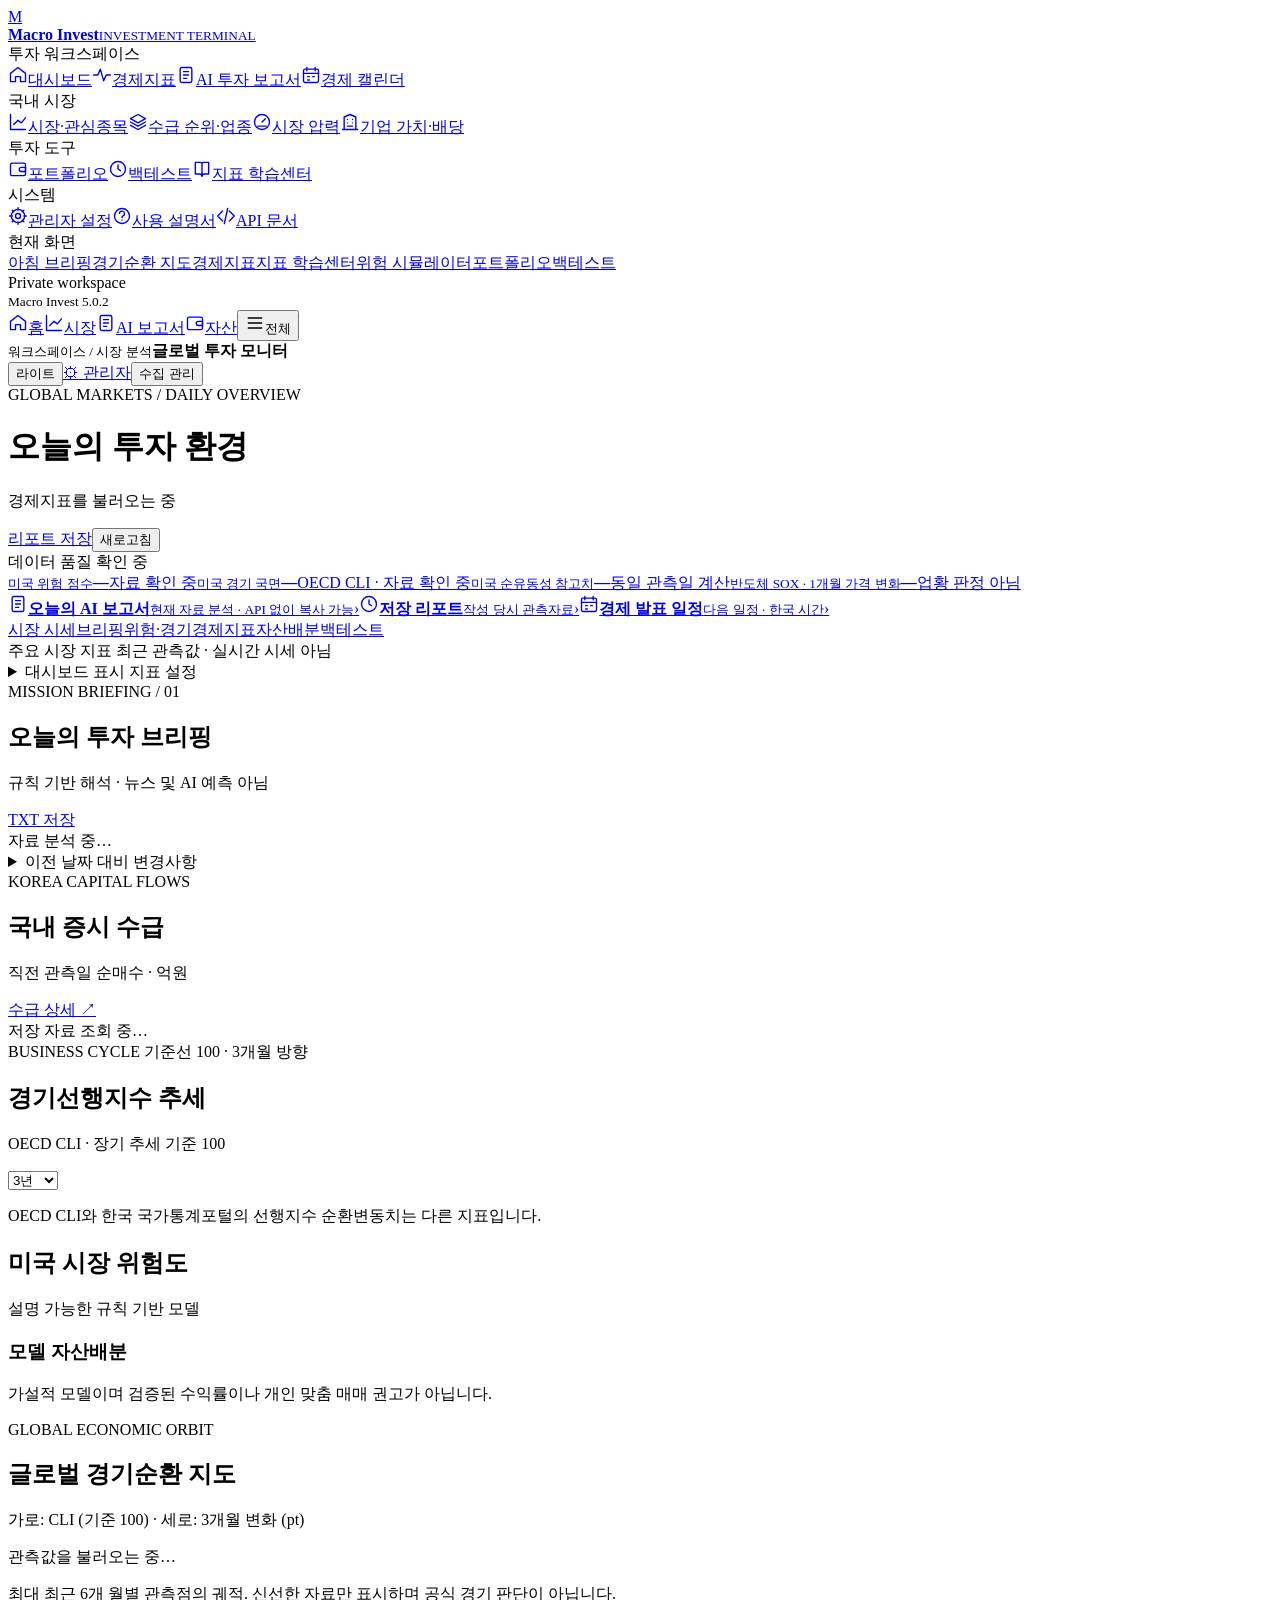
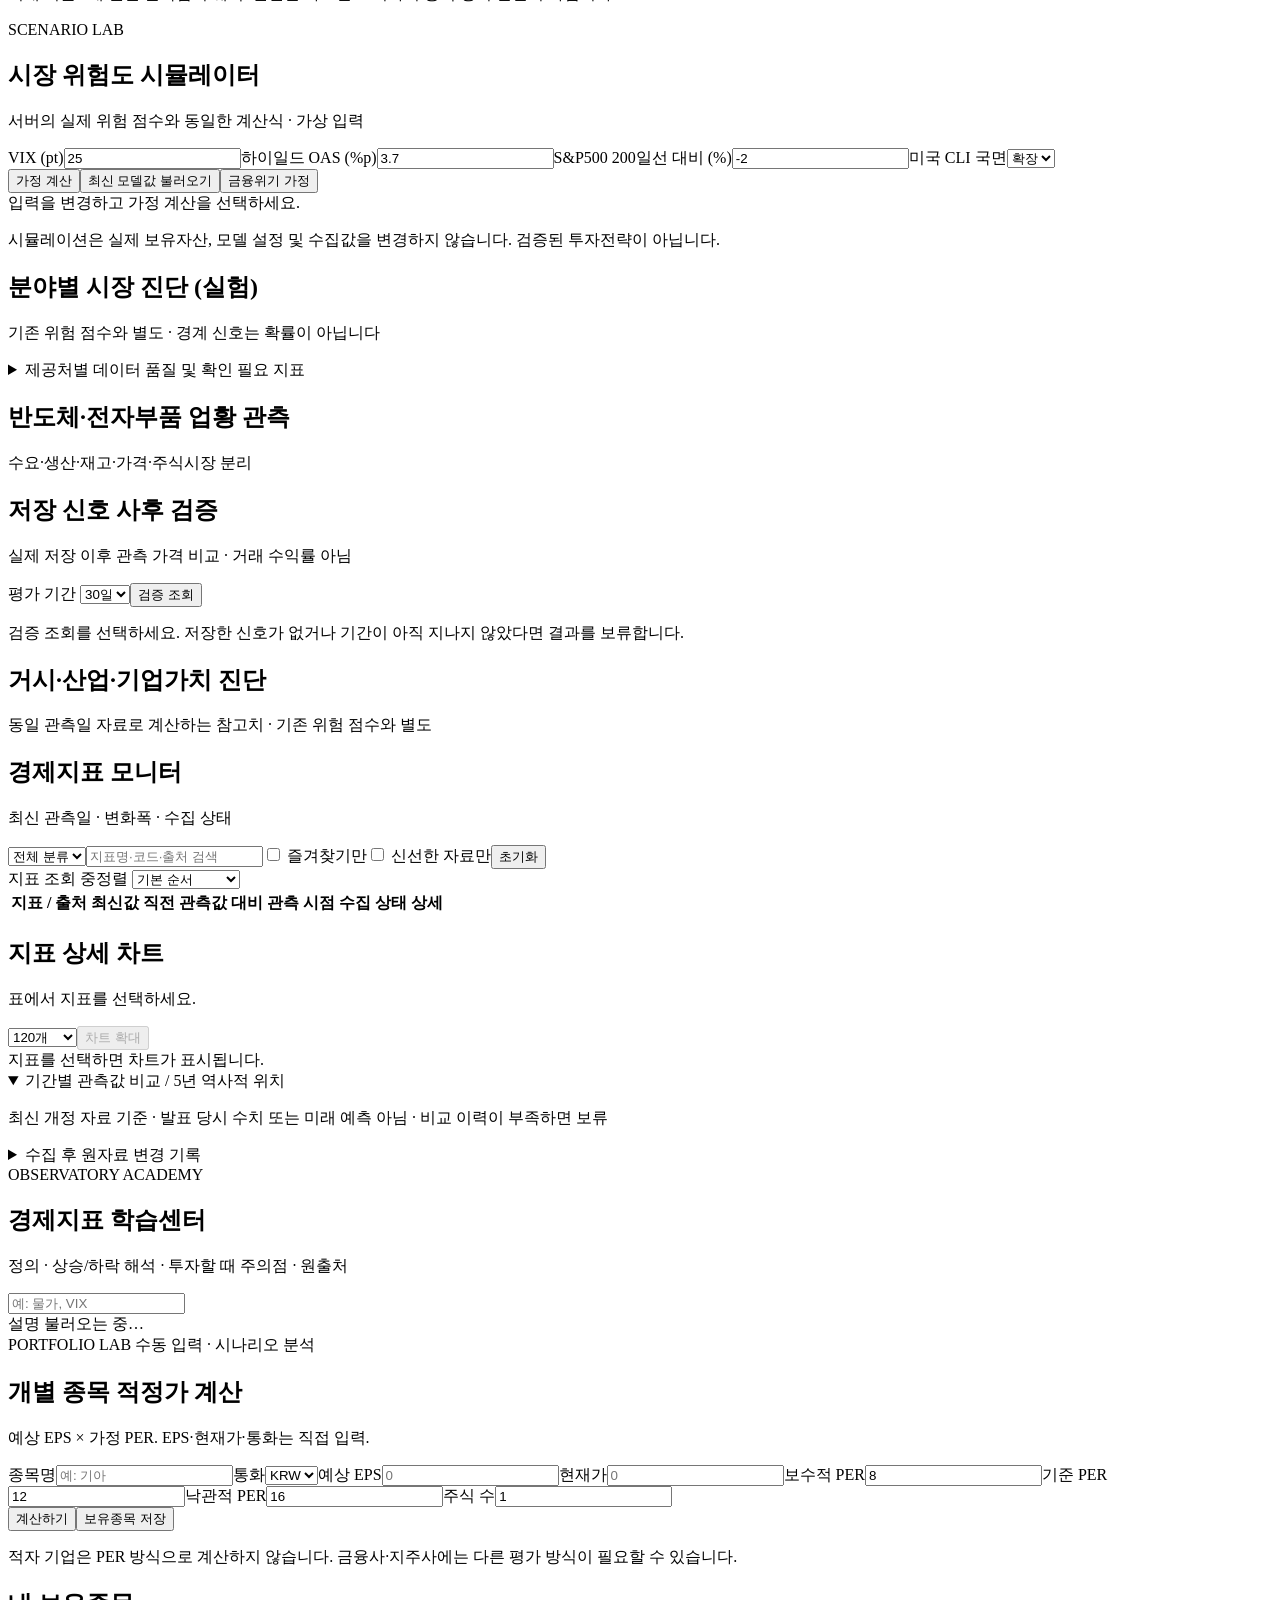
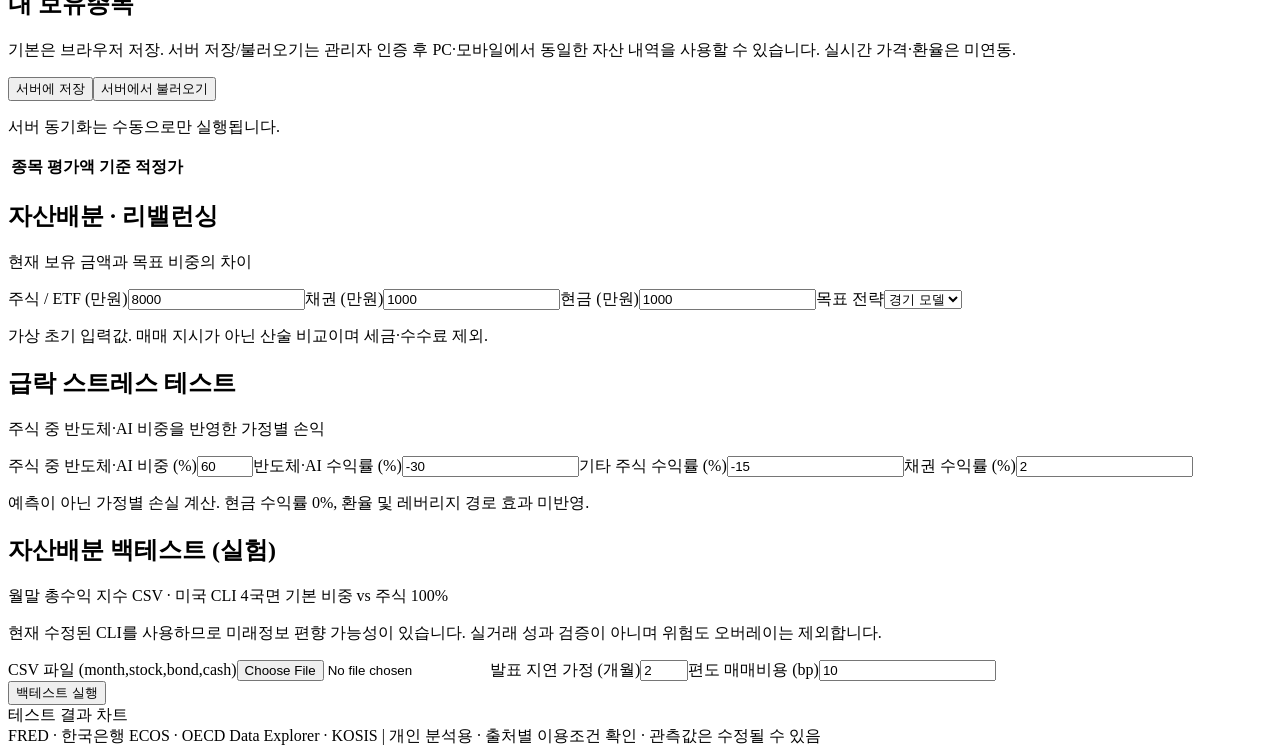
==== commit 3cf0a3f2: "Separate semiconductor fundamentals and add forward validation of real saved signal snapshots" ====
--- a/app/static/index.html
+++ b/app/static/index.html
@@ -1,4 +1,4 @@
-<!doctype html><html lang="ko"><head><meta charset="utf-8"><meta name="viewport" content="width=device-width,initial-scale=1"><title>Macro Invest | 글로벌 투자 모니터</title><link rel="stylesheet" href="/static/style.css"><link rel="stylesheet" href="/static/v2.css"><link rel="stylesheet" href="/static/cosmos.css"><link rel="stylesheet" href="/static/orbital-v4.css"><link rel="stylesheet" href="/static/terminal.css?v=510"></head><body class="app-shell"><aside class="sidebar" id="terminal-sidebar" aria-label="전체 메뉴"><a class="brand" href="/"><span class="logo">M</span><div><strong>Macro Invest</strong><small>INVESTMENT TERMINAL</small></div></a><div class="nav-label">투자 워크스페이스</div><nav aria-label="투자 워크스페이스"><a href="/" class="active" aria-current="page"><svg viewBox="0 0 24 24" width="20" height="20" fill="none" stroke="currentColor" stroke-width="1.65" stroke-linecap="round" stroke-linejoin="round" aria-hidden="true"><path d="M3 10 12 3l9 7v10h-6v-6H9v6H3z"/></svg><span>대시보드</span></a><a href="/#monitor"><svg viewBox="0 0 24 24" width="20" height="20" fill="none" stroke="currentColor" stroke-width="1.65" stroke-linecap="round" stroke-linejoin="round" aria-hidden="true"><path d="M2 12h5l3-7 4 14 3-7h5"/></svg><span>경제지표</span></a><a href="/intelligence"><svg viewBox="0 0 24 24" width="20" height="20" fill="none" stroke="currentColor" stroke-width="1.65" stroke-linecap="round" stroke-linejoin="round" aria-hidden="true"><rect x="5" y="3" width="14" height="18" rx="2"/><path d="M9 8h6M9 12h6M9 16h4"/></svg><span>AI 투자 보고서</span></a><a href="/intelligence#calendarPanel"><svg viewBox="0 0 24 24" width="20" height="20" fill="none" stroke="currentColor" stroke-width="1.65" stroke-linecap="round" stroke-linejoin="round" aria-hidden="true"><rect x="3" y="5" width="18" height="16" rx="2"/><path d="M7 3v4m10-4v4M3 10h18m-13 4h2m4 0h2m-8 4h2"/></svg><span>경제 캘린더</span></a></nav><div class="nav-label">국내 시장</div><nav aria-label="국내 시장"><a href="/kr-market"><svg viewBox="0 0 24 24" width="20" height="20" fill="none" stroke="currentColor" stroke-width="1.65" stroke-linecap="round" stroke-linejoin="round" aria-hidden="true"><path d="M3 3v18h18M7 15l5-5 4 3 5-6"/></svg><span>시장·관심종목</span></a><a href="/kr-insights"><svg viewBox="0 0 24 24" width="20" height="20" fill="none" stroke="currentColor" stroke-width="1.65" stroke-linecap="round" stroke-linejoin="round" aria-hidden="true"><path d="m12 3 9 5-9 5-9-5 9-5zm-9 9 9 5 9-5M3 16l9 5 9-5"/></svg><span>수급 순위·업종</span></a><a href="/kr-pressure"><svg viewBox="0 0 24 24" width="20" height="20" fill="none" stroke="currentColor" stroke-width="1.65" stroke-linecap="round" stroke-linejoin="round" aria-hidden="true"><circle cx="12" cy="12" r="9"/><path d="M12 12l4-4m-9 9h10"/></svg><span>시장 압력</span></a><a href="/kr-value"><svg viewBox="0 0 24 24" width="20" height="20" fill="none" stroke="currentColor" stroke-width="1.65" stroke-linecap="round" stroke-linejoin="round" aria-hidden="true"><path d="M3 21h18M5 21V6l7-3 7 3v15M9 9h.01M15 9h.01M9 13h.01M15 13h.01M9 17h6"/></svg><span>기업 가치·배당</span></a></nav><div class="nav-label">투자 도구</div><nav aria-label="투자 도구"><a href="/#portfolio"><svg viewBox="0 0 24 24" width="20" height="20" fill="none" stroke="currentColor" stroke-width="1.65" stroke-linecap="round" stroke-linejoin="round" aria-hidden="true"><rect x="3" y="5" width="18" height="15" rx="2"/><path d="M16 10h5v5h-5a2.5 2.5 0 0 1 0-5z"/></svg><span>포트폴리오</span></a><a href="/#backtestPanel"><svg viewBox="0 0 24 24" width="20" height="20" fill="none" stroke="currentColor" stroke-width="1.65" stroke-linecap="round" stroke-linejoin="round" aria-hidden="true"><circle cx="12" cy="12" r="9"/><path d="M12 7v5l3 2"/></svg><span>백테스트</span></a><a href="/#learningPanel"><svg viewBox="0 0 24 24" width="20" height="20" fill="none" stroke="currentColor" stroke-width="1.65" stroke-linecap="round" stroke-linejoin="round" aria-hidden="true"><path d="M4 4h6a2 2 0 0 1 2 2v15a3 3 0 0 0-3-3H4zm16 0h-6a2 2 0 0 0-2 2v15a3 3 0 0 1 3-3h5z"/></svg><span>지표 학습센터</span></a></nav><div class="nav-label">시스템</div><nav aria-label="시스템"><a href="/admin"><svg viewBox="0 0 24 24" width="20" height="20" fill="none" stroke="currentColor" stroke-width="1.65" stroke-linecap="round" stroke-linejoin="round" aria-hidden="true"><circle cx="12" cy="12" r="3"/><path d="M12 2v3m0 14v3M2 12h3m14 0h3M5 5l2 2m10 10 2 2M5 19l2-2M17 7l2-2"/><circle cx="12" cy="12" r="8"/></svg><span>관리자 설정</span></a><a href="/manual"><svg viewBox="0 0 24 24" width="20" height="20" fill="none" stroke="currentColor" stroke-width="1.65" stroke-linecap="round" stroke-linejoin="round" aria-hidden="true"><circle cx="12" cy="12" r="9"/><path d="M9 9a3 3 0 1 1 4 3c-1 .5-1 1.2-1 2m0 3h.01"/></svg><span>사용 설명서</span></a><a href="/docs"><svg viewBox="0 0 24 24" width="20" height="20" fill="none" stroke="currentColor" stroke-width="1.65" stroke-linecap="round" stroke-linejoin="round" aria-hidden="true"><path d="m8 6-6 6 6 6m8-12 6 6-6 6m-2-15-4 18"/></svg><span>API 문서</span></a></nav><div class="nav-label">현재 화면</div><nav class="local-navigation" aria-label="현재 화면 바로가기"><a href="#briefingPanel"><span>아침 브리핑</span></a><a href="#orbitPanel"><span>경기순환 지도</span></a><a href="#monitor"><span>경제지표</span></a><a href="#learningPanel"><span>지표 학습센터</span></a><a href="#scenarioPanel"><span>위험 시뮬레이터</span></a><a href="#portfolio"><span>포트폴리오</span></a><a href="#backtestPanel"><span>백테스트</span></a></nav><div class="side-footer"><span class="dot"></span> Private workspace<br><small>Macro Invest 5.0.2</small></div></aside><nav class="terminal-bottom" aria-label="모바일 주요 메뉴"><a href="/" class="active" aria-current="page"><svg viewBox="0 0 24 24" width="20" height="20" fill="none" stroke="currentColor" stroke-width="1.65" stroke-linecap="round" stroke-linejoin="round" aria-hidden="true"><path d="M3 10 12 3l9 7v10h-6v-6H9v6H3z"/></svg><span>홈</span></a><a href="/kr-market"><svg viewBox="0 0 24 24" width="20" height="20" fill="none" stroke="currentColor" stroke-width="1.65" stroke-linecap="round" stroke-linejoin="round" aria-hidden="true"><path d="M3 3v18h18M7 15l5-5 4 3 5-6"/></svg><span>시장</span></a><a href="/intelligence"><svg viewBox="0 0 24 24" width="20" height="20" fill="none" stroke="currentColor" stroke-width="1.65" stroke-linecap="round" stroke-linejoin="round" aria-hidden="true"><rect x="5" y="3" width="14" height="18" rx="2"/><path d="M9 8h6M9 12h6M9 16h4"/></svg><span>AI 보고서</span></a><a href="/#portfolio"><svg viewBox="0 0 24 24" width="20" height="20" fill="none" stroke="currentColor" stroke-width="1.65" stroke-linecap="round" stroke-linejoin="round" aria-hidden="true"><rect x="3" y="5" width="18" height="15" rx="2"/><path d="M16 10h5v5h-5a2.5 2.5 0 0 1 0-5z"/></svg><span>자산</span></a><button type="button" id="terminal-menu" aria-controls="terminal-sidebar" aria-expanded="false"><svg viewBox="0 0 24 24" width="20" height="20" fill="none" stroke="currentColor" stroke-width="1.65" stroke-linecap="round" stroke-linejoin="round" aria-hidden="true"><path d="M4 6h16M4 12h16M4 18h16"/></svg><span>전체</span></button></nav><div class="workspace"><header class="topbar"><div><small>워크스페이스 / 시장 분석</small><strong>글로벌 투자 모니터</strong></div><div class="actions"><button type="button" class="terminal-theme secondary" data-theme-toggle aria-label="화면 색상 전환">라이트</button><span id="clock" class="muted"></span><a class="button secondary" href="/admin">⚙ 관리자</a><button id="collect">수집 관리</button></div></header><main class="content" id="overview"><div id="banner" class="banner" hidden></div><div class="hero"><div><div class="eyebrow">GLOBAL MARKETS / DAILY OVERVIEW</div><h1>오늘의 투자 환경</h1><p id="run">경제지표를 불러오는 중</p></div><div class="actions"><a class="button secondary" href="/api/report" download>리포트 저장</a><button class="secondary" id="refresh">새로고침</button></div></div><div id="qualitySummary" class="quality-summary" role="status">데이터 품질 확인 중</div>
+<!doctype html><html lang="ko"><head><meta charset="utf-8"><meta name="viewport" content="width=device-width,initial-scale=1"><title>Macro Invest | 글로벌 투자 모니터</title><link rel="stylesheet" href="/static/style.css"><link rel="stylesheet" href="/static/v2.css"><link rel="stylesheet" href="/static/cosmos.css"><link rel="stylesheet" href="/static/orbital-v4.css"><link rel="stylesheet" href="/static/terminal.css?v=511"></head><body class="app-shell"><aside class="sidebar" id="terminal-sidebar" aria-label="전체 메뉴"><a class="brand" href="/"><span class="logo">M</span><div><strong>Macro Invest</strong><small>INVESTMENT TERMINAL</small></div></a><div class="nav-label">투자 워크스페이스</div><nav aria-label="투자 워크스페이스"><a href="/" class="active" aria-current="page"><svg viewBox="0 0 24 24" width="20" height="20" fill="none" stroke="currentColor" stroke-width="1.65" stroke-linecap="round" stroke-linejoin="round" aria-hidden="true"><path d="M3 10 12 3l9 7v10h-6v-6H9v6H3z"/></svg><span>대시보드</span></a><a href="/#monitor"><svg viewBox="0 0 24 24" width="20" height="20" fill="none" stroke="currentColor" stroke-width="1.65" stroke-linecap="round" stroke-linejoin="round" aria-hidden="true"><path d="M2 12h5l3-7 4 14 3-7h5"/></svg><span>경제지표</span></a><a href="/intelligence"><svg viewBox="0 0 24 24" width="20" height="20" fill="none" stroke="currentColor" stroke-width="1.65" stroke-linecap="round" stroke-linejoin="round" aria-hidden="true"><rect x="5" y="3" width="14" height="18" rx="2"/><path d="M9 8h6M9 12h6M9 16h4"/></svg><span>AI 투자 보고서</span></a><a href="/intelligence#calendarPanel"><svg viewBox="0 0 24 24" width="20" height="20" fill="none" stroke="currentColor" stroke-width="1.65" stroke-linecap="round" stroke-linejoin="round" aria-hidden="true"><rect x="3" y="5" width="18" height="16" rx="2"/><path d="M7 3v4m10-4v4M3 10h18m-13 4h2m4 0h2m-8 4h2"/></svg><span>경제 캘린더</span></a></nav><div class="nav-label">국내 시장</div><nav aria-label="국내 시장"><a href="/kr-market"><svg viewBox="0 0 24 24" width="20" height="20" fill="none" stroke="currentColor" stroke-width="1.65" stroke-linecap="round" stroke-linejoin="round" aria-hidden="true"><path d="M3 3v18h18M7 15l5-5 4 3 5-6"/></svg><span>시장·관심종목</span></a><a href="/kr-insights"><svg viewBox="0 0 24 24" width="20" height="20" fill="none" stroke="currentColor" stroke-width="1.65" stroke-linecap="round" stroke-linejoin="round" aria-hidden="true"><path d="m12 3 9 5-9 5-9-5 9-5zm-9 9 9 5 9-5M3 16l9 5 9-5"/></svg><span>수급 순위·업종</span></a><a href="/kr-pressure"><svg viewBox="0 0 24 24" width="20" height="20" fill="none" stroke="currentColor" stroke-width="1.65" stroke-linecap="round" stroke-linejoin="round" aria-hidden="true"><circle cx="12" cy="12" r="9"/><path d="M12 12l4-4m-9 9h10"/></svg><span>시장 압력</span></a><a href="/kr-value"><svg viewBox="0 0 24 24" width="20" height="20" fill="none" stroke="currentColor" stroke-width="1.65" stroke-linecap="round" stroke-linejoin="round" aria-hidden="true"><path d="M3 21h18M5 21V6l7-3 7 3v15M9 9h.01M15 9h.01M9 13h.01M15 13h.01M9 17h6"/></svg><span>기업 가치·배당</span></a></nav><div class="nav-label">투자 도구</div><nav aria-label="투자 도구"><a href="/#portfolio"><svg viewBox="0 0 24 24" width="20" height="20" fill="none" stroke="currentColor" stroke-width="1.65" stroke-linecap="round" stroke-linejoin="round" aria-hidden="true"><rect x="3" y="5" width="18" height="15" rx="2"/><path d="M16 10h5v5h-5a2.5 2.5 0 0 1 0-5z"/></svg><span>포트폴리오</span></a><a href="/#backtestPanel"><svg viewBox="0 0 24 24" width="20" height="20" fill="none" stroke="currentColor" stroke-width="1.65" stroke-linecap="round" stroke-linejoin="round" aria-hidden="true"><circle cx="12" cy="12" r="9"/><path d="M12 7v5l3 2"/></svg><span>백테스트</span></a><a href="/#learningPanel"><svg viewBox="0 0 24 24" width="20" height="20" fill="none" stroke="currentColor" stroke-width="1.65" stroke-linecap="round" stroke-linejoin="round" aria-hidden="true"><path d="M4 4h6a2 2 0 0 1 2 2v15a3 3 0 0 0-3-3H4zm16 0h-6a2 2 0 0 0-2 2v15a3 3 0 0 1 3-3h5z"/></svg><span>지표 학습센터</span></a></nav><div class="nav-label">시스템</div><nav aria-label="시스템"><a href="/admin"><svg viewBox="0 0 24 24" width="20" height="20" fill="none" stroke="currentColor" stroke-width="1.65" stroke-linecap="round" stroke-linejoin="round" aria-hidden="true"><circle cx="12" cy="12" r="3"/><path d="M12 2v3m0 14v3M2 12h3m14 0h3M5 5l2 2m10 10 2 2M5 19l2-2M17 7l2-2"/><circle cx="12" cy="12" r="8"/></svg><span>관리자 설정</span></a><a href="/manual"><svg viewBox="0 0 24 24" width="20" height="20" fill="none" stroke="currentColor" stroke-width="1.65" stroke-linecap="round" stroke-linejoin="round" aria-hidden="true"><circle cx="12" cy="12" r="9"/><path d="M9 9a3 3 0 1 1 4 3c-1 .5-1 1.2-1 2m0 3h.01"/></svg><span>사용 설명서</span></a><a href="/docs"><svg viewBox="0 0 24 24" width="20" height="20" fill="none" stroke="currentColor" stroke-width="1.65" stroke-linecap="round" stroke-linejoin="round" aria-hidden="true"><path d="m8 6-6 6 6 6m8-12 6 6-6 6m-2-15-4 18"/></svg><span>API 문서</span></a></nav><div class="nav-label">현재 화면</div><nav class="local-navigation" aria-label="현재 화면 바로가기"><a href="#briefingPanel"><span>아침 브리핑</span></a><a href="#orbitPanel"><span>경기순환 지도</span></a><a href="#monitor"><span>경제지표</span></a><a href="#learningPanel"><span>지표 학습센터</span></a><a href="#scenarioPanel"><span>위험 시뮬레이터</span></a><a href="#portfolio"><span>포트폴리오</span></a><a href="#backtestPanel"><span>백테스트</span></a></nav><div class="side-footer"><span class="dot"></span> Private workspace<br><small>Macro Invest 5.0.2</small></div></aside><nav class="terminal-bottom" aria-label="모바일 주요 메뉴"><a href="/" class="active" aria-current="page"><svg viewBox="0 0 24 24" width="20" height="20" fill="none" stroke="currentColor" stroke-width="1.65" stroke-linecap="round" stroke-linejoin="round" aria-hidden="true"><path d="M3 10 12 3l9 7v10h-6v-6H9v6H3z"/></svg><span>홈</span></a><a href="/kr-market"><svg viewBox="0 0 24 24" width="20" height="20" fill="none" stroke="currentColor" stroke-width="1.65" stroke-linecap="round" stroke-linejoin="round" aria-hidden="true"><path d="M3 3v18h18M7 15l5-5 4 3 5-6"/></svg><span>시장</span></a><a href="/intelligence"><svg viewBox="0 0 24 24" width="20" height="20" fill="none" stroke="currentColor" stroke-width="1.65" stroke-linecap="round" stroke-linejoin="round" aria-hidden="true"><rect x="5" y="3" width="14" height="18" rx="2"/><path d="M9 8h6M9 12h6M9 16h4"/></svg><span>AI 보고서</span></a><a href="/#portfolio"><svg viewBox="0 0 24 24" width="20" height="20" fill="none" stroke="currentColor" stroke-width="1.65" stroke-linecap="round" stroke-linejoin="round" aria-hidden="true"><rect x="3" y="5" width="18" height="15" rx="2"/><path d="M16 10h5v5h-5a2.5 2.5 0 0 1 0-5z"/></svg><span>자산</span></a><button type="button" id="terminal-menu" aria-controls="terminal-sidebar" aria-expanded="false"><svg viewBox="0 0 24 24" width="20" height="20" fill="none" stroke="currentColor" stroke-width="1.65" stroke-linecap="round" stroke-linejoin="round" aria-hidden="true"><path d="M4 6h16M4 12h16M4 18h16"/></svg><span>전체</span></button></nav><div class="workspace"><header class="topbar"><div><small>워크스페이스 / 시장 분석</small><strong>글로벌 투자 모니터</strong></div><div class="actions"><button type="button" class="terminal-theme secondary" data-theme-toggle aria-label="화면 색상 전환">라이트</button><span id="clock" class="muted"></span><a class="button secondary" href="/admin">⚙ 관리자</a><button id="collect">수집 관리</button></div></header><main class="content" id="overview"><div id="banner" class="banner" hidden></div><div class="hero"><div><div class="eyebrow">GLOBAL MARKETS / DAILY OVERVIEW</div><h1>오늘의 투자 환경</h1><p id="run">경제지표를 불러오는 중</p></div><div class="actions"><a class="button secondary" href="/api/report" download>리포트 저장</a><button class="secondary" id="refresh">새로고침</button></div></div><div id="qualitySummary" class="quality-summary" role="status">데이터 품질 확인 중</div>
 <section aria-label="오늘의 핵심 지표" class="terminal-overview"><a class="terminal-stat" href="#riskPanel"><small>미국 위험 점수</small><strong id="todayRisk">—</strong><span id="todayRiskNote">자료 확인 중</span></a><a class="terminal-stat" href="#orbitPanel"><small>미국 경기 국면</small><strong id="todayCycle">—</strong><span id="todayCycleNote">OECD CLI · 자료 확인 중</span></a><a class="terminal-stat" href="#macroDiagnosticPanel"><small>미국 순유동성 참고치</small><strong id="todayLiquidity">—</strong><span id="todayLiquidityNote">동일 관측일 계산</span></a><a class="terminal-stat" href="#detailPanel" id="todaySoxLink"><small>반도체 SOX · 1개월 가격 변화</small><strong id="todaySox">—</strong><span id="todaySoxNote">업황 판정 아님</span></a></section>
 <section class="terminal-shortcuts" aria-label="매일 사용하는 기능"><a class="terminal-action primary-action" href="/intelligence"><svg viewBox="0 0 24 24" width="20" height="20" fill="none" stroke="currentColor" stroke-width="1.65" stroke-linecap="round" stroke-linejoin="round" aria-hidden="true"><rect x="5" y="3" width="14" height="18" rx="2"/><path d="M9 8h6M9 12h6M9 16h4"/></svg><span><strong>오늘의 AI 보고서</strong><small>현재 자료 분석 · API 없이 복사 가능</small></span><span aria-hidden="true">›</span></a><a class="terminal-action" href="/intelligence#historyPanel"><svg viewBox="0 0 24 24" width="20" height="20" fill="none" stroke="currentColor" stroke-width="1.65" stroke-linecap="round" stroke-linejoin="round" aria-hidden="true"><circle cx="12" cy="12" r="9"/><path d="M12 7v5l3 2"/></svg><span><strong>저장 리포트</strong><small>작성 당시 관측자료</small></span><span aria-hidden="true">›</span></a><a class="terminal-action" href="/intelligence#calendarPanel"><svg viewBox="0 0 24 24" width="20" height="20" fill="none" stroke="currentColor" stroke-width="1.65" stroke-linecap="round" stroke-linejoin="round" aria-hidden="true"><rect x="3" y="5" width="18" height="16" rx="2"/><path d="M7 3v4m10-4v4M3 10h18m-13 4h2m4 0h2m-8 4h2"/></svg><span><strong>경제 발표 일정</strong><small>다음 일정 · 한국 시간</small></span><span aria-hidden="true">›</span></a></section>
 <nav class="terminal-jump" aria-label="대시보드 세부 기능"><a href="#marketPulse">시장 시세</a><a href="#briefingPanel">브리핑</a><a href="#riskPanel">위험·경기</a><a href="#monitor">경제지표</a><a href="#portfolio">자산배분</a><a href="#backtestPanel">백테스트</a></nav>
@@ -8,11 +8,13 @@
 <section class="panel" id="riskPanel"><div class="section-title"><div><h2>미국 시장 위험도</h2><p>설명 가능한 규칙 기반 모델</p></div></div><div id="risk"></div><h3>모델 자산배분</h3><div id="allocation"></div><p class="note">가설적 모델이며 검증된 수익률이나 개인 맞춤 매매 권고가 아닙니다.</p></section></div>
 <div class="split"><section class="panel" id="orbitPanel"><div class="section-title"><div><div class="eyebrow">GLOBAL ECONOMIC ORBIT</div><h2>글로벌 경기순환 지도</h2><p>가로: CLI (기준 100) · 세로: 3개월 변화 (pt)</p></div></div><div id="orbitChart" class="chart empty">관측값을 불러오는 중…</div><div id="orbitLegend" class="legend"></div><div id="orbitRows"></div><p class="note">최대 최근 6개 월별 관측점의 궤적. 신선한 자료만 표시하며 공식 경기 판단이 아닙니다.</p></section>
 <section class="panel" id="scenarioPanel"><div class="section-title"><div><div class="eyebrow">SCENARIO LAB</div><h2>시장 위험도 시뮬레이터</h2><p>서버의 실제 위험 점수와 동일한 계산식 · 가상 입력</p></div></div><div class="formgrid"><label>VIX (pt)<input type="number" id="simVix" min="0" max="1000" step="any" value="25"></label><label>하이일드 OAS (%p)<input type="number" id="simHy" min="0" max="100" step="any" value="3.7"></label><label>S&amp;P500 200일선 대비 (%)<input type="number" id="simMa" min="-99.99" max="10000" step="any" value="-2"></label><label>미국 CLI 국면<select id="simPhase"><option>회복</option><option selected>확장</option><option>둔화</option><option>하강</option></select></label></div><div class="controls"><button id="simRun">가정 계산</button><button class="secondary" id="simActual">최신 모델값 불러오기</button><button class="secondary" id="simCrisis">금융위기 가정</button></div><div id="simResult" class="result" aria-live="polite">입력을 변경하고 가정 계산을 선택하세요.</div><p class="note">시뮬레이션은 실제 보유자산, 모델 설정 및 수집값을 변경하지 않습니다. 검증된 투자전략이 아닙니다.</p></section></div>
-<section class="panel" id="marketDiagnosisPanel"><div class="section-title"><div><h2>분야별 시장 진단 (실험)</h2><p>기존 위험 점수와 별도 · 경계 신호는 확률이 아닙니다</p></div></div><div id="marketDiagnosis"></div><details><summary>제공처별 데이터 품질 및 확인 필요 지표</summary><div id="providerQuality"></div><div id="qualityAttention"></div></details></section><section class="panel" id="macroDiagnosticPanel"><div class="section-title"><div><h2>거시·산업·기업가치 진단</h2><p>동일 관측일 자료로 계산하는 참고치 · 기존 위험 점수와 별도</p></div></div><div id="macroDiagnostics"></div></section>
+<section class="panel" id="marketDiagnosisPanel"><div class="section-title"><div><h2>분야별 시장 진단 (실험)</h2><p>기존 위험 점수와 별도 · 경계 신호는 확률이 아닙니다</p></div></div><div id="marketDiagnosis"></div><details><summary>제공처별 데이터 품질 및 확인 필요 지표</summary><div id="providerQuality"></div><div id="qualityAttention"></div></details></section><section class="panel" id="semiconductorPanel"><div class="section-title"><div><h2>반도체·전자부품 업황 관측</h2><p>수요·생산·재고·가격·주식시장 분리</p></div></div><div id="semiconductorDiagnosis"></div></section>
+<section class="panel" id="signalValidationPanel"><div class="section-title"><div><h2>저장 신호 사후 검증</h2><p>실제 저장 이후 관측 가격 비교 · 거래 수익률 아님</p></div><div class="controls"><label>평가 기간 <select id="validationHorizon"><option value="30">30일</option><option value="90">90일</option></select></label><button id="validationLoad" class="secondary">검증 조회</button></div></div><div id="validationResults" role="status"><p class="note">검증 조회를 선택하세요. 저장한 신호가 없거나 기간이 아직 지나지 않았다면 결과를 보류합니다.</p></div></section>
+<section class="panel" id="macroDiagnosticPanel"><div class="section-title"><div><h2>거시·산업·기업가치 진단</h2><p>동일 관측일 자료로 계산하는 참고치 · 기존 위험 점수와 별도</p></div></div><div id="macroDiagnostics"></div></section>
 <section class="panel" id="monitor"><div class="section-title"><div><h2>경제지표 모니터</h2><p>최신 관측일 · 변화폭 · 수집 상태</p></div><div class="filters"><select id="group" aria-label="지표 분류"><option value="">전체 분류</option></select><input id="search" type="search" placeholder="지표명·코드·출처 검색" aria-label="지표 검색"><label class="checkline"><input type="checkbox" id="favoriteOnly"> 즐겨찾기만</label><label class="checkline"><input type="checkbox" id="freshOnly"> 신선한 자료만</label><button class="secondary" id="resetFilters">초기화</button></div></div><div class="terminal-categories" id="indicatorCategories" aria-label="경제지표 분류"></div><div class="terminal-filter-meta"><span id="indicatorCount" role="status">지표 조회 중</span><label>정렬 <select id="indicatorSort"><option value="default">기본 순서</option><option value="name">이름순</option><option value="recent">관측일 최신순</option><option value="quality">확인 필요 우선</option></select></label></div><div class="table-wrap indicator-table"><table role="table"><thead><tr><th>지표 / 출처</th><th>최신값</th><th>직전 관측값 대비</th><th>관측 시점</th><th>수집 상태</th><th>상세</th></tr></thead><tbody id="indicators"></tbody></table></div></section>
 <section class="panel" id="detailPanel"><div class="section-title"><div><h2 id="detailTitle">지표 상세 차트</h2><p id="detailMeta">표에서 지표를 선택하세요.</p></div><div class="filters"><select id="detailRange"><option value="120">120개</option><option value="365">365개</option><option value="1200">1,200개</option><option value="20000">전체</option></select><a class="button secondary" id="export" hidden>CSV 다운로드</a><button type="button" class="secondary" id="detailExpand" disabled>차트 확대</button></div></div><div id="detailChart" class="chart empty">지표를 선택하면 차트가 표시됩니다.</div><div id="detailGuide" class="guide-inline" hidden></div><details open class="history-context-wrap"><summary>기간별 관측값 비교 / 5년 역사적 위치</summary><p class="note">최신 개정 자료 기준 · 발표 당시 수치 또는 미래 예측 아님 · 비교 이력이 부족하면 보류</p><div id="historyContext"></div></details><details><summary>수집 후 원자료 변경 기록</summary><div id="revisions"></div></details></section>
 <section class="panel" id="learningPanel"><div class="section-title"><div><div class="eyebrow">OBSERVATORY ACADEMY</div><h2>경제지표 학습센터</h2><p>정의 · 상승/하락 해석 · 투자할 때 주의점 · 원출처</p></div><input id="guideSearch" placeholder="예: 물가, VIX" aria-label="학습센터 검색"></div><div id="guideList" class="guide-list" aria-live="polite">설명 불러오는 중…</div></section>
 <div class="section-kicker" id="portfolio">PORTFOLIO LAB <span>수동 입력 · 시나리오 분석</span></div><div class="split"><section class="panel"><h2>개별 종목 적정가 계산</h2><p class="muted">예상 EPS × 가정 PER. EPS·현재가·통화는 직접 입력.</p><div class="formgrid"><label>종목명<input id="symbol" placeholder="예: 기아"></label><label>통화<select id="currency"><option>KRW</option><option>USD</option><option>GBP</option></select></label><label>예상 EPS<input id="eps" type="number" step="any" min="0" placeholder="0"></label><label>현재가<input id="price" type="number" step="any" min="0" placeholder="0"></label><label>보수적 PER<input id="perLow" type="number" min="0.01" step="any" value="8"></label><label>기준 PER<input id="perBase" type="number" min="0.01" step="any" value="12"></label><label>낙관적 PER<input id="perHigh" type="number" min="0.01" step="any" value="16"></label><label>주식 수<input id="qty" type="number" min="0" step="any" value="1"></label></div><div class="controls"><button id="valuation">계산하기</button><button class="secondary" id="saveHolding">보유종목 저장</button></div><div id="valuationResult" class="result"></div><p class="note">적자 기업은 PER 방식으로 계산하지 않습니다. 금융사·지주사에는 다른 평가 방식이 필요할 수 있습니다.</p></section>
 <section class="panel"><h2>내 보유종목</h2><p class="muted">기본은 브라우저 저장. 서버 저장/불러오기는 관리자 인증 후 PC·모바일에서 동일한 자산 내역을 사용할 수 있습니다. 실시간 가격·환율은 미연동.</p><div class="controls" style="margin:10px 0"><button class="secondary" id="savePortfolioServer">서버에 저장</button><button class="secondary" id="loadPortfolioServer">서버에서 불러오기</button></div><p class="note" id="portfolioSync" role="status">서버 동기화는 수동으로만 실행됩니다.</p><div class="table-wrap"><table><thead><tr><th>종목</th><th>평가액</th><th>기준 적정가</th><th></th></tr></thead><tbody id="holdings"></tbody></table></div><div id="holdingTotal" class="result"></div><p id="holdingKrw" class="note" aria-live="polite"></p></section></div>
 <div class="split"><section class="panel"><div class="section-title"><div><h2>자산배분 · 리밸런싱</h2><p>현재 보유 금액과 목표 비중의 차이</p></div></div><div class="formgrid"><label>주식 / ETF (만원)<input type="number" id="pStock" min="0" value="8000"></label><label>채권 (만원)<input type="number" id="pBond" min="0" value="1000"></label><label>현금 (만원)<input type="number" id="pCash" min="0" value="1000"></label><label>목표 전략<select id="pMode"><option value="model">경기 모델</option><option value="manual">직접 입력</option></select></label></div><div class="formgrid three-fields" id="pManual" hidden><label>주식 %<input type="number" id="pTs" min="0" max="100" value="60"></label><label>채권 %<input type="number" id="pTb" min="0" max="100" value="30"></label><label>현금 %<input type="number" id="pTc" min="0" max="100" value="10"></label></div><div id="pRebalance" class="result"></div><p class="note">가상 초기 입력값. 매매 지시가 아닌 산술 비교이며 세금·수수료 제외.</p></section><section class="panel"><h2>급락 스트레스 테스트</h2><p class="muted">주식 중 반도체·AI 비중을 반영한 가정별 손익</p><div class="formgrid"><label>주식 중 반도체·AI 비중 (%)<input type="number" id="pAi" min="0" max="100" value="60"></label><label>반도체·AI 수익률 (%)<input type="number" id="pAiReturn" min="-100" value="-30"></label><label>기타 주식 수익률 (%)<input type="number" id="pOtherReturn" min="-100" value="-15"></label><label>채권 수익률 (%)<input type="number" id="pBondReturn" min="-100" value="2"></label></div><div class="overview two-metrics" id="stressMetrics"></div><div class="result" id="stressDetail"></div><p class="note">예측이 아닌 가정별 손실 계산. 현금 수익률 0%, 환율 및 레버리지 경로 효과 미반영.</p></section></div><section class="panel" id="backtestPanel"><div class="section-title"><div><h2>자산배분 백테스트 (실험)</h2><p>월말 총수익 지수 CSV · 미국 CLI 4국면 기본 비중 vs 주식 100%</p></div></div><p class="note">현재 수정된 CLI를 사용하므로 미래정보 편향 가능성이 있습니다. 실거래 성과 검증이 아니며 위험도 오버레이는 제외합니다.</p><div class="formgrid"><label>CSV 파일 (month,stock,bond,cash)<input id="testFile" type="file" accept=".csv,text/csv"></label><label>발표 지연 가정 (개월)<input id="lag" type="number" value="2" min="2" max="12"></label><label>편도 매매비용 (bp)<input id="fees" type="number" value="10" min="0" max="100" step="any"></label></div><button id="backtest">백테스트 실행</button><div id="testResult" class="result"></div><div id="testChart" class="chart empty">테스트 결과 차트</div></section>
-<footer>FRED · 한국은행 ECOS · OECD Data Explorer · KOSIS | 개인 분석용 · 출처별 이용조건 확인 · 관측값은 수정될 수 있음</footer></main></div><script src="/static/terminal-chart.js?v=502" defer></script><script src="/static/app.js?v=510" defer></script><script src="/static/orbital-v4.js" defer></script><script src="/static/kr-pulse.js" defer></script><script src="/static/terminal.js?v=502" defer></script></body></html>
+<footer>FRED · 한국은행 ECOS · OECD Data Explorer · KOSIS | 개인 분석용 · 출처별 이용조건 확인 · 관측값은 수정될 수 있음</footer></main></div><script src="/static/terminal-chart.js?v=502" defer></script><script src="/static/app.js?v=511" defer></script><script src="/static/orbital-v4.js" defer></script><script src="/static/kr-pulse.js" defer></script><script src="/static/terminal.js?v=502" defer></script></body></html>
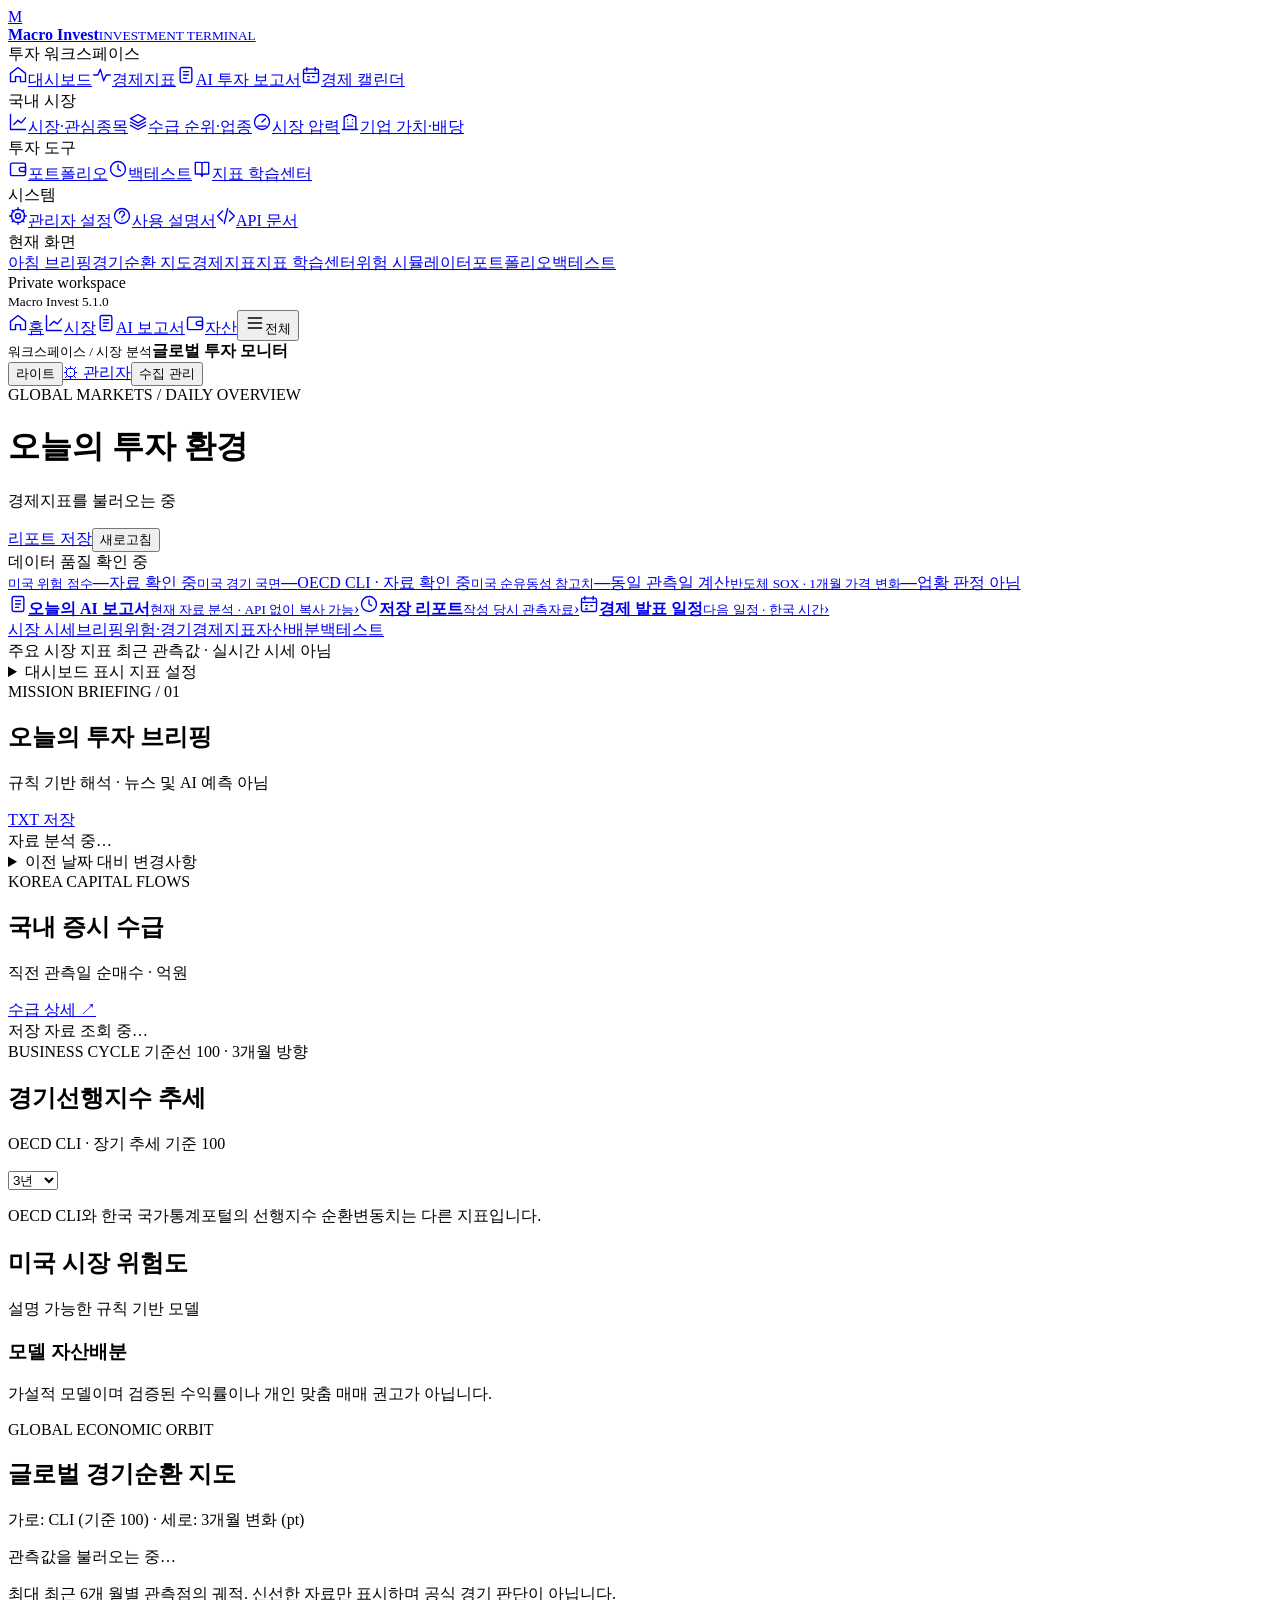
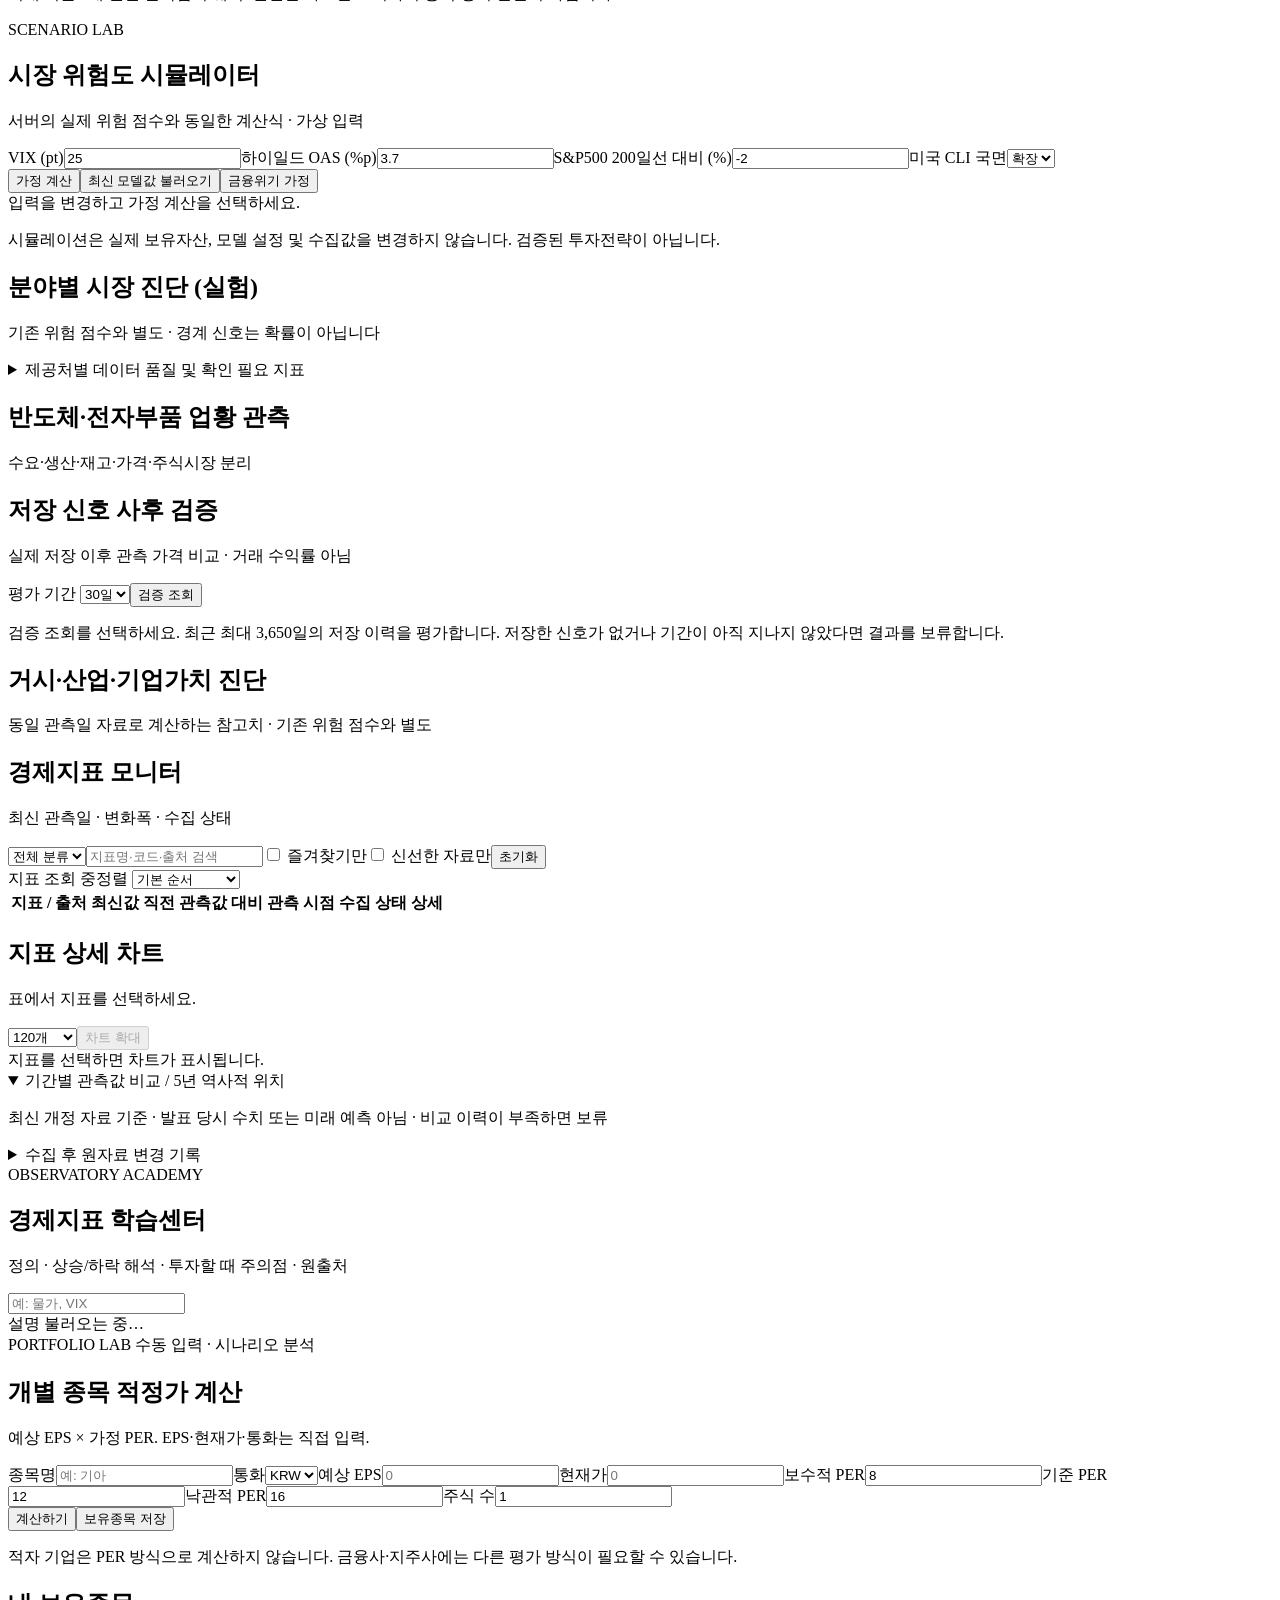
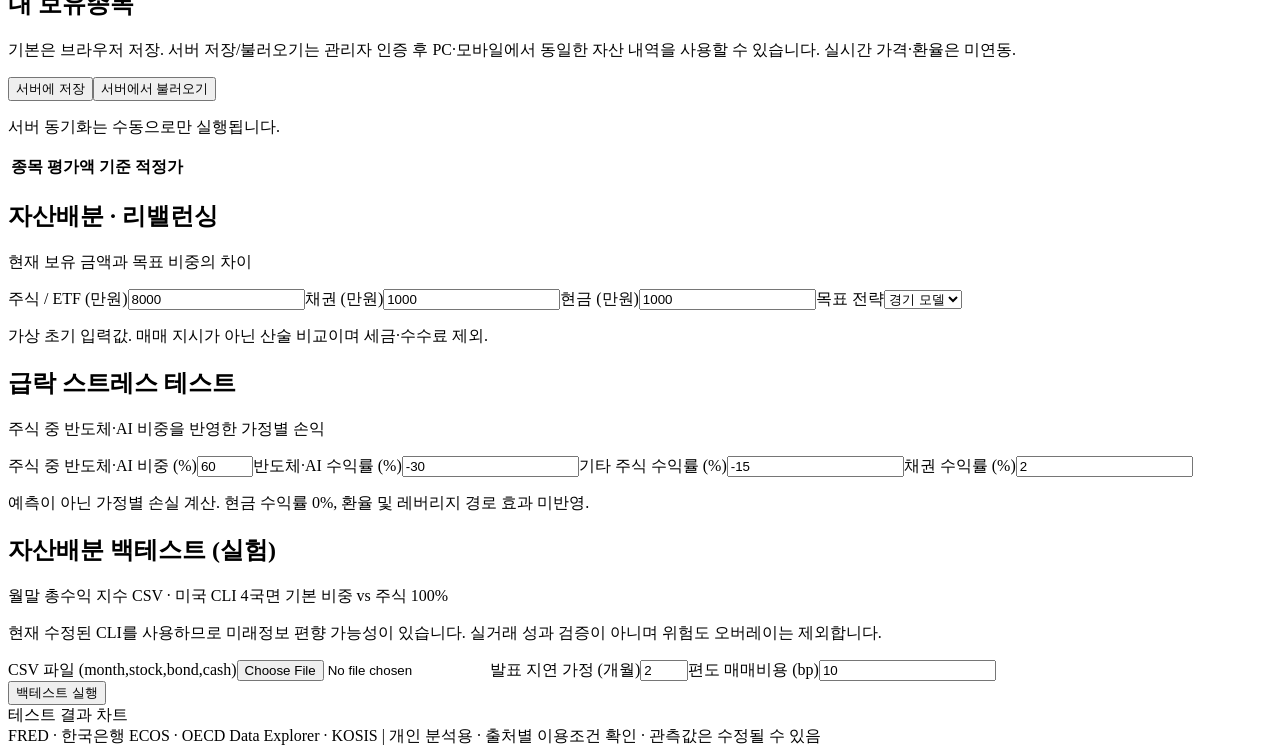
==== commit e8ffe894: "Finalize 5.1.0 release, extend validation lookback and synchronize documentation" ====
--- a/app/static/index.html
+++ b/app/static/index.html
@@ -1,4 +1,4 @@
-<!doctype html><html lang="ko"><head><meta charset="utf-8"><meta name="viewport" content="width=device-width,initial-scale=1"><title>Macro Invest | 글로벌 투자 모니터</title><link rel="stylesheet" href="/static/style.css"><link rel="stylesheet" href="/static/v2.css"><link rel="stylesheet" href="/static/cosmos.css"><link rel="stylesheet" href="/static/orbital-v4.css"><link rel="stylesheet" href="/static/terminal.css?v=511"></head><body class="app-shell"><aside class="sidebar" id="terminal-sidebar" aria-label="전체 메뉴"><a class="brand" href="/"><span class="logo">M</span><div><strong>Macro Invest</strong><small>INVESTMENT TERMINAL</small></div></a><div class="nav-label">투자 워크스페이스</div><nav aria-label="투자 워크스페이스"><a href="/" class="active" aria-current="page"><svg viewBox="0 0 24 24" width="20" height="20" fill="none" stroke="currentColor" stroke-width="1.65" stroke-linecap="round" stroke-linejoin="round" aria-hidden="true"><path d="M3 10 12 3l9 7v10h-6v-6H9v6H3z"/></svg><span>대시보드</span></a><a href="/#monitor"><svg viewBox="0 0 24 24" width="20" height="20" fill="none" stroke="currentColor" stroke-width="1.65" stroke-linecap="round" stroke-linejoin="round" aria-hidden="true"><path d="M2 12h5l3-7 4 14 3-7h5"/></svg><span>경제지표</span></a><a href="/intelligence"><svg viewBox="0 0 24 24" width="20" height="20" fill="none" stroke="currentColor" stroke-width="1.65" stroke-linecap="round" stroke-linejoin="round" aria-hidden="true"><rect x="5" y="3" width="14" height="18" rx="2"/><path d="M9 8h6M9 12h6M9 16h4"/></svg><span>AI 투자 보고서</span></a><a href="/intelligence#calendarPanel"><svg viewBox="0 0 24 24" width="20" height="20" fill="none" stroke="currentColor" stroke-width="1.65" stroke-linecap="round" stroke-linejoin="round" aria-hidden="true"><rect x="3" y="5" width="18" height="16" rx="2"/><path d="M7 3v4m10-4v4M3 10h18m-13 4h2m4 0h2m-8 4h2"/></svg><span>경제 캘린더</span></a></nav><div class="nav-label">국내 시장</div><nav aria-label="국내 시장"><a href="/kr-market"><svg viewBox="0 0 24 24" width="20" height="20" fill="none" stroke="currentColor" stroke-width="1.65" stroke-linecap="round" stroke-linejoin="round" aria-hidden="true"><path d="M3 3v18h18M7 15l5-5 4 3 5-6"/></svg><span>시장·관심종목</span></a><a href="/kr-insights"><svg viewBox="0 0 24 24" width="20" height="20" fill="none" stroke="currentColor" stroke-width="1.65" stroke-linecap="round" stroke-linejoin="round" aria-hidden="true"><path d="m12 3 9 5-9 5-9-5 9-5zm-9 9 9 5 9-5M3 16l9 5 9-5"/></svg><span>수급 순위·업종</span></a><a href="/kr-pressure"><svg viewBox="0 0 24 24" width="20" height="20" fill="none" stroke="currentColor" stroke-width="1.65" stroke-linecap="round" stroke-linejoin="round" aria-hidden="true"><circle cx="12" cy="12" r="9"/><path d="M12 12l4-4m-9 9h10"/></svg><span>시장 압력</span></a><a href="/kr-value"><svg viewBox="0 0 24 24" width="20" height="20" fill="none" stroke="currentColor" stroke-width="1.65" stroke-linecap="round" stroke-linejoin="round" aria-hidden="true"><path d="M3 21h18M5 21V6l7-3 7 3v15M9 9h.01M15 9h.01M9 13h.01M15 13h.01M9 17h6"/></svg><span>기업 가치·배당</span></a></nav><div class="nav-label">투자 도구</div><nav aria-label="투자 도구"><a href="/#portfolio"><svg viewBox="0 0 24 24" width="20" height="20" fill="none" stroke="currentColor" stroke-width="1.65" stroke-linecap="round" stroke-linejoin="round" aria-hidden="true"><rect x="3" y="5" width="18" height="15" rx="2"/><path d="M16 10h5v5h-5a2.5 2.5 0 0 1 0-5z"/></svg><span>포트폴리오</span></a><a href="/#backtestPanel"><svg viewBox="0 0 24 24" width="20" height="20" fill="none" stroke="currentColor" stroke-width="1.65" stroke-linecap="round" stroke-linejoin="round" aria-hidden="true"><circle cx="12" cy="12" r="9"/><path d="M12 7v5l3 2"/></svg><span>백테스트</span></a><a href="/#learningPanel"><svg viewBox="0 0 24 24" width="20" height="20" fill="none" stroke="currentColor" stroke-width="1.65" stroke-linecap="round" stroke-linejoin="round" aria-hidden="true"><path d="M4 4h6a2 2 0 0 1 2 2v15a3 3 0 0 0-3-3H4zm16 0h-6a2 2 0 0 0-2 2v15a3 3 0 0 1 3-3h5z"/></svg><span>지표 학습센터</span></a></nav><div class="nav-label">시스템</div><nav aria-label="시스템"><a href="/admin"><svg viewBox="0 0 24 24" width="20" height="20" fill="none" stroke="currentColor" stroke-width="1.65" stroke-linecap="round" stroke-linejoin="round" aria-hidden="true"><circle cx="12" cy="12" r="3"/><path d="M12 2v3m0 14v3M2 12h3m14 0h3M5 5l2 2m10 10 2 2M5 19l2-2M17 7l2-2"/><circle cx="12" cy="12" r="8"/></svg><span>관리자 설정</span></a><a href="/manual"><svg viewBox="0 0 24 24" width="20" height="20" fill="none" stroke="currentColor" stroke-width="1.65" stroke-linecap="round" stroke-linejoin="round" aria-hidden="true"><circle cx="12" cy="12" r="9"/><path d="M9 9a3 3 0 1 1 4 3c-1 .5-1 1.2-1 2m0 3h.01"/></svg><span>사용 설명서</span></a><a href="/docs"><svg viewBox="0 0 24 24" width="20" height="20" fill="none" stroke="currentColor" stroke-width="1.65" stroke-linecap="round" stroke-linejoin="round" aria-hidden="true"><path d="m8 6-6 6 6 6m8-12 6 6-6 6m-2-15-4 18"/></svg><span>API 문서</span></a></nav><div class="nav-label">현재 화면</div><nav class="local-navigation" aria-label="현재 화면 바로가기"><a href="#briefingPanel"><span>아침 브리핑</span></a><a href="#orbitPanel"><span>경기순환 지도</span></a><a href="#monitor"><span>경제지표</span></a><a href="#learningPanel"><span>지표 학습센터</span></a><a href="#scenarioPanel"><span>위험 시뮬레이터</span></a><a href="#portfolio"><span>포트폴리오</span></a><a href="#backtestPanel"><span>백테스트</span></a></nav><div class="side-footer"><span class="dot"></span> Private workspace<br><small>Macro Invest 5.0.2</small></div></aside><nav class="terminal-bottom" aria-label="모바일 주요 메뉴"><a href="/" class="active" aria-current="page"><svg viewBox="0 0 24 24" width="20" height="20" fill="none" stroke="currentColor" stroke-width="1.65" stroke-linecap="round" stroke-linejoin="round" aria-hidden="true"><path d="M3 10 12 3l9 7v10h-6v-6H9v6H3z"/></svg><span>홈</span></a><a href="/kr-market"><svg viewBox="0 0 24 24" width="20" height="20" fill="none" stroke="currentColor" stroke-width="1.65" stroke-linecap="round" stroke-linejoin="round" aria-hidden="true"><path d="M3 3v18h18M7 15l5-5 4 3 5-6"/></svg><span>시장</span></a><a href="/intelligence"><svg viewBox="0 0 24 24" width="20" height="20" fill="none" stroke="currentColor" stroke-width="1.65" stroke-linecap="round" stroke-linejoin="round" aria-hidden="true"><rect x="5" y="3" width="14" height="18" rx="2"/><path d="M9 8h6M9 12h6M9 16h4"/></svg><span>AI 보고서</span></a><a href="/#portfolio"><svg viewBox="0 0 24 24" width="20" height="20" fill="none" stroke="currentColor" stroke-width="1.65" stroke-linecap="round" stroke-linejoin="round" aria-hidden="true"><rect x="3" y="5" width="18" height="15" rx="2"/><path d="M16 10h5v5h-5a2.5 2.5 0 0 1 0-5z"/></svg><span>자산</span></a><button type="button" id="terminal-menu" aria-controls="terminal-sidebar" aria-expanded="false"><svg viewBox="0 0 24 24" width="20" height="20" fill="none" stroke="currentColor" stroke-width="1.65" stroke-linecap="round" stroke-linejoin="round" aria-hidden="true"><path d="M4 6h16M4 12h16M4 18h16"/></svg><span>전체</span></button></nav><div class="workspace"><header class="topbar"><div><small>워크스페이스 / 시장 분석</small><strong>글로벌 투자 모니터</strong></div><div class="actions"><button type="button" class="terminal-theme secondary" data-theme-toggle aria-label="화면 색상 전환">라이트</button><span id="clock" class="muted"></span><a class="button secondary" href="/admin">⚙ 관리자</a><button id="collect">수집 관리</button></div></header><main class="content" id="overview"><div id="banner" class="banner" hidden></div><div class="hero"><div><div class="eyebrow">GLOBAL MARKETS / DAILY OVERVIEW</div><h1>오늘의 투자 환경</h1><p id="run">경제지표를 불러오는 중</p></div><div class="actions"><a class="button secondary" href="/api/report" download>리포트 저장</a><button class="secondary" id="refresh">새로고침</button></div></div><div id="qualitySummary" class="quality-summary" role="status">데이터 품질 확인 중</div>
+<!doctype html><html lang="ko"><head><meta charset="utf-8"><meta name="viewport" content="width=device-width,initial-scale=1"><title>Macro Invest | 글로벌 투자 모니터</title><link rel="stylesheet" href="/static/style.css"><link rel="stylesheet" href="/static/v2.css"><link rel="stylesheet" href="/static/cosmos.css"><link rel="stylesheet" href="/static/orbital-v4.css"><link rel="stylesheet" href="/static/terminal.css?v=512"></head><body class="app-shell"><aside class="sidebar" id="terminal-sidebar" aria-label="전체 메뉴"><a class="brand" href="/"><span class="logo">M</span><div><strong>Macro Invest</strong><small>INVESTMENT TERMINAL</small></div></a><div class="nav-label">투자 워크스페이스</div><nav aria-label="투자 워크스페이스"><a href="/" class="active" aria-current="page"><svg viewBox="0 0 24 24" width="20" height="20" fill="none" stroke="currentColor" stroke-width="1.65" stroke-linecap="round" stroke-linejoin="round" aria-hidden="true"><path d="M3 10 12 3l9 7v10h-6v-6H9v6H3z"/></svg><span>대시보드</span></a><a href="/#monitor"><svg viewBox="0 0 24 24" width="20" height="20" fill="none" stroke="currentColor" stroke-width="1.65" stroke-linecap="round" stroke-linejoin="round" aria-hidden="true"><path d="M2 12h5l3-7 4 14 3-7h5"/></svg><span>경제지표</span></a><a href="/intelligence"><svg viewBox="0 0 24 24" width="20" height="20" fill="none" stroke="currentColor" stroke-width="1.65" stroke-linecap="round" stroke-linejoin="round" aria-hidden="true"><rect x="5" y="3" width="14" height="18" rx="2"/><path d="M9 8h6M9 12h6M9 16h4"/></svg><span>AI 투자 보고서</span></a><a href="/intelligence#calendarPanel"><svg viewBox="0 0 24 24" width="20" height="20" fill="none" stroke="currentColor" stroke-width="1.65" stroke-linecap="round" stroke-linejoin="round" aria-hidden="true"><rect x="3" y="5" width="18" height="16" rx="2"/><path d="M7 3v4m10-4v4M3 10h18m-13 4h2m4 0h2m-8 4h2"/></svg><span>경제 캘린더</span></a></nav><div class="nav-label">국내 시장</div><nav aria-label="국내 시장"><a href="/kr-market"><svg viewBox="0 0 24 24" width="20" height="20" fill="none" stroke="currentColor" stroke-width="1.65" stroke-linecap="round" stroke-linejoin="round" aria-hidden="true"><path d="M3 3v18h18M7 15l5-5 4 3 5-6"/></svg><span>시장·관심종목</span></a><a href="/kr-insights"><svg viewBox="0 0 24 24" width="20" height="20" fill="none" stroke="currentColor" stroke-width="1.65" stroke-linecap="round" stroke-linejoin="round" aria-hidden="true"><path d="m12 3 9 5-9 5-9-5 9-5zm-9 9 9 5 9-5M3 16l9 5 9-5"/></svg><span>수급 순위·업종</span></a><a href="/kr-pressure"><svg viewBox="0 0 24 24" width="20" height="20" fill="none" stroke="currentColor" stroke-width="1.65" stroke-linecap="round" stroke-linejoin="round" aria-hidden="true"><circle cx="12" cy="12" r="9"/><path d="M12 12l4-4m-9 9h10"/></svg><span>시장 압력</span></a><a href="/kr-value"><svg viewBox="0 0 24 24" width="20" height="20" fill="none" stroke="currentColor" stroke-width="1.65" stroke-linecap="round" stroke-linejoin="round" aria-hidden="true"><path d="M3 21h18M5 21V6l7-3 7 3v15M9 9h.01M15 9h.01M9 13h.01M15 13h.01M9 17h6"/></svg><span>기업 가치·배당</span></a></nav><div class="nav-label">투자 도구</div><nav aria-label="투자 도구"><a href="/#portfolio"><svg viewBox="0 0 24 24" width="20" height="20" fill="none" stroke="currentColor" stroke-width="1.65" stroke-linecap="round" stroke-linejoin="round" aria-hidden="true"><rect x="3" y="5" width="18" height="15" rx="2"/><path d="M16 10h5v5h-5a2.5 2.5 0 0 1 0-5z"/></svg><span>포트폴리오</span></a><a href="/#backtestPanel"><svg viewBox="0 0 24 24" width="20" height="20" fill="none" stroke="currentColor" stroke-width="1.65" stroke-linecap="round" stroke-linejoin="round" aria-hidden="true"><circle cx="12" cy="12" r="9"/><path d="M12 7v5l3 2"/></svg><span>백테스트</span></a><a href="/#learningPanel"><svg viewBox="0 0 24 24" width="20" height="20" fill="none" stroke="currentColor" stroke-width="1.65" stroke-linecap="round" stroke-linejoin="round" aria-hidden="true"><path d="M4 4h6a2 2 0 0 1 2 2v15a3 3 0 0 0-3-3H4zm16 0h-6a2 2 0 0 0-2 2v15a3 3 0 0 1 3-3h5z"/></svg><span>지표 학습센터</span></a></nav><div class="nav-label">시스템</div><nav aria-label="시스템"><a href="/admin"><svg viewBox="0 0 24 24" width="20" height="20" fill="none" stroke="currentColor" stroke-width="1.65" stroke-linecap="round" stroke-linejoin="round" aria-hidden="true"><circle cx="12" cy="12" r="3"/><path d="M12 2v3m0 14v3M2 12h3m14 0h3M5 5l2 2m10 10 2 2M5 19l2-2M17 7l2-2"/><circle cx="12" cy="12" r="8"/></svg><span>관리자 설정</span></a><a href="/manual"><svg viewBox="0 0 24 24" width="20" height="20" fill="none" stroke="currentColor" stroke-width="1.65" stroke-linecap="round" stroke-linejoin="round" aria-hidden="true"><circle cx="12" cy="12" r="9"/><path d="M9 9a3 3 0 1 1 4 3c-1 .5-1 1.2-1 2m0 3h.01"/></svg><span>사용 설명서</span></a><a href="/docs"><svg viewBox="0 0 24 24" width="20" height="20" fill="none" stroke="currentColor" stroke-width="1.65" stroke-linecap="round" stroke-linejoin="round" aria-hidden="true"><path d="m8 6-6 6 6 6m8-12 6 6-6 6m-2-15-4 18"/></svg><span>API 문서</span></a></nav><div class="nav-label">현재 화면</div><nav class="local-navigation" aria-label="현재 화면 바로가기"><a href="#briefingPanel"><span>아침 브리핑</span></a><a href="#orbitPanel"><span>경기순환 지도</span></a><a href="#monitor"><span>경제지표</span></a><a href="#learningPanel"><span>지표 학습센터</span></a><a href="#scenarioPanel"><span>위험 시뮬레이터</span></a><a href="#portfolio"><span>포트폴리오</span></a><a href="#backtestPanel"><span>백테스트</span></a></nav><div class="side-footer"><span class="dot"></span> Private workspace<br><small>Macro Invest 5.1.0</small></div></aside><nav class="terminal-bottom" aria-label="모바일 주요 메뉴"><a href="/" class="active" aria-current="page"><svg viewBox="0 0 24 24" width="20" height="20" fill="none" stroke="currentColor" stroke-width="1.65" stroke-linecap="round" stroke-linejoin="round" aria-hidden="true"><path d="M3 10 12 3l9 7v10h-6v-6H9v6H3z"/></svg><span>홈</span></a><a href="/kr-market"><svg viewBox="0 0 24 24" width="20" height="20" fill="none" stroke="currentColor" stroke-width="1.65" stroke-linecap="round" stroke-linejoin="round" aria-hidden="true"><path d="M3 3v18h18M7 15l5-5 4 3 5-6"/></svg><span>시장</span></a><a href="/intelligence"><svg viewBox="0 0 24 24" width="20" height="20" fill="none" stroke="currentColor" stroke-width="1.65" stroke-linecap="round" stroke-linejoin="round" aria-hidden="true"><rect x="5" y="3" width="14" height="18" rx="2"/><path d="M9 8h6M9 12h6M9 16h4"/></svg><span>AI 보고서</span></a><a href="/#portfolio"><svg viewBox="0 0 24 24" width="20" height="20" fill="none" stroke="currentColor" stroke-width="1.65" stroke-linecap="round" stroke-linejoin="round" aria-hidden="true"><rect x="3" y="5" width="18" height="15" rx="2"/><path d="M16 10h5v5h-5a2.5 2.5 0 0 1 0-5z"/></svg><span>자산</span></a><button type="button" id="terminal-menu" aria-controls="terminal-sidebar" aria-expanded="false"><svg viewBox="0 0 24 24" width="20" height="20" fill="none" stroke="currentColor" stroke-width="1.65" stroke-linecap="round" stroke-linejoin="round" aria-hidden="true"><path d="M4 6h16M4 12h16M4 18h16"/></svg><span>전체</span></button></nav><div class="workspace"><header class="topbar"><div><small>워크스페이스 / 시장 분석</small><strong>글로벌 투자 모니터</strong></div><div class="actions"><button type="button" class="terminal-theme secondary" data-theme-toggle aria-label="화면 색상 전환">라이트</button><span id="clock" class="muted"></span><a class="button secondary" href="/admin">⚙ 관리자</a><button id="collect">수집 관리</button></div></header><main class="content" id="overview"><div id="banner" class="banner" hidden></div><div class="hero"><div><div class="eyebrow">GLOBAL MARKETS / DAILY OVERVIEW</div><h1>오늘의 투자 환경</h1><p id="run">경제지표를 불러오는 중</p></div><div class="actions"><a class="button secondary" href="/api/report" download>리포트 저장</a><button class="secondary" id="refresh">새로고침</button></div></div><div id="qualitySummary" class="quality-summary" role="status">데이터 품질 확인 중</div>
 <section aria-label="오늘의 핵심 지표" class="terminal-overview"><a class="terminal-stat" href="#riskPanel"><small>미국 위험 점수</small><strong id="todayRisk">—</strong><span id="todayRiskNote">자료 확인 중</span></a><a class="terminal-stat" href="#orbitPanel"><small>미국 경기 국면</small><strong id="todayCycle">—</strong><span id="todayCycleNote">OECD CLI · 자료 확인 중</span></a><a class="terminal-stat" href="#macroDiagnosticPanel"><small>미국 순유동성 참고치</small><strong id="todayLiquidity">—</strong><span id="todayLiquidityNote">동일 관측일 계산</span></a><a class="terminal-stat" href="#detailPanel" id="todaySoxLink"><small>반도체 SOX · 1개월 가격 변화</small><strong id="todaySox">—</strong><span id="todaySoxNote">업황 판정 아님</span></a></section>
 <section class="terminal-shortcuts" aria-label="매일 사용하는 기능"><a class="terminal-action primary-action" href="/intelligence"><svg viewBox="0 0 24 24" width="20" height="20" fill="none" stroke="currentColor" stroke-width="1.65" stroke-linecap="round" stroke-linejoin="round" aria-hidden="true"><rect x="5" y="3" width="14" height="18" rx="2"/><path d="M9 8h6M9 12h6M9 16h4"/></svg><span><strong>오늘의 AI 보고서</strong><small>현재 자료 분석 · API 없이 복사 가능</small></span><span aria-hidden="true">›</span></a><a class="terminal-action" href="/intelligence#historyPanel"><svg viewBox="0 0 24 24" width="20" height="20" fill="none" stroke="currentColor" stroke-width="1.65" stroke-linecap="round" stroke-linejoin="round" aria-hidden="true"><circle cx="12" cy="12" r="9"/><path d="M12 7v5l3 2"/></svg><span><strong>저장 리포트</strong><small>작성 당시 관측자료</small></span><span aria-hidden="true">›</span></a><a class="terminal-action" href="/intelligence#calendarPanel"><svg viewBox="0 0 24 24" width="20" height="20" fill="none" stroke="currentColor" stroke-width="1.65" stroke-linecap="round" stroke-linejoin="round" aria-hidden="true"><rect x="3" y="5" width="18" height="16" rx="2"/><path d="M7 3v4m10-4v4M3 10h18m-13 4h2m4 0h2m-8 4h2"/></svg><span><strong>경제 발표 일정</strong><small>다음 일정 · 한국 시간</small></span><span aria-hidden="true">›</span></a></section>
 <nav class="terminal-jump" aria-label="대시보드 세부 기능"><a href="#marketPulse">시장 시세</a><a href="#briefingPanel">브리핑</a><a href="#riskPanel">위험·경기</a><a href="#monitor">경제지표</a><a href="#portfolio">자산배분</a><a href="#backtestPanel">백테스트</a></nav>
@@ -9,7 +9,7 @@
 <div class="split"><section class="panel" id="orbitPanel"><div class="section-title"><div><div class="eyebrow">GLOBAL ECONOMIC ORBIT</div><h2>글로벌 경기순환 지도</h2><p>가로: CLI (기준 100) · 세로: 3개월 변화 (pt)</p></div></div><div id="orbitChart" class="chart empty">관측값을 불러오는 중…</div><div id="orbitLegend" class="legend"></div><div id="orbitRows"></div><p class="note">최대 최근 6개 월별 관측점의 궤적. 신선한 자료만 표시하며 공식 경기 판단이 아닙니다.</p></section>
 <section class="panel" id="scenarioPanel"><div class="section-title"><div><div class="eyebrow">SCENARIO LAB</div><h2>시장 위험도 시뮬레이터</h2><p>서버의 실제 위험 점수와 동일한 계산식 · 가상 입력</p></div></div><div class="formgrid"><label>VIX (pt)<input type="number" id="simVix" min="0" max="1000" step="any" value="25"></label><label>하이일드 OAS (%p)<input type="number" id="simHy" min="0" max="100" step="any" value="3.7"></label><label>S&amp;P500 200일선 대비 (%)<input type="number" id="simMa" min="-99.99" max="10000" step="any" value="-2"></label><label>미국 CLI 국면<select id="simPhase"><option>회복</option><option selected>확장</option><option>둔화</option><option>하강</option></select></label></div><div class="controls"><button id="simRun">가정 계산</button><button class="secondary" id="simActual">최신 모델값 불러오기</button><button class="secondary" id="simCrisis">금융위기 가정</button></div><div id="simResult" class="result" aria-live="polite">입력을 변경하고 가정 계산을 선택하세요.</div><p class="note">시뮬레이션은 실제 보유자산, 모델 설정 및 수집값을 변경하지 않습니다. 검증된 투자전략이 아닙니다.</p></section></div>
 <section class="panel" id="marketDiagnosisPanel"><div class="section-title"><div><h2>분야별 시장 진단 (실험)</h2><p>기존 위험 점수와 별도 · 경계 신호는 확률이 아닙니다</p></div></div><div id="marketDiagnosis"></div><details><summary>제공처별 데이터 품질 및 확인 필요 지표</summary><div id="providerQuality"></div><div id="qualityAttention"></div></details></section><section class="panel" id="semiconductorPanel"><div class="section-title"><div><h2>반도체·전자부품 업황 관측</h2><p>수요·생산·재고·가격·주식시장 분리</p></div></div><div id="semiconductorDiagnosis"></div></section>
-<section class="panel" id="signalValidationPanel"><div class="section-title"><div><h2>저장 신호 사후 검증</h2><p>실제 저장 이후 관측 가격 비교 · 거래 수익률 아님</p></div><div class="controls"><label>평가 기간 <select id="validationHorizon"><option value="30">30일</option><option value="90">90일</option></select></label><button id="validationLoad" class="secondary">검증 조회</button></div></div><div id="validationResults" role="status"><p class="note">검증 조회를 선택하세요. 저장한 신호가 없거나 기간이 아직 지나지 않았다면 결과를 보류합니다.</p></div></section>
+<section class="panel" id="signalValidationPanel"><div class="section-title"><div><h2>저장 신호 사후 검증</h2><p>실제 저장 이후 관측 가격 비교 · 거래 수익률 아님</p></div><div class="controls"><label>평가 기간 <select id="validationHorizon"><option value="30">30일</option><option value="90">90일</option></select></label><button id="validationLoad" class="secondary">검증 조회</button></div></div><div id="validationResults" role="status"><p class="note">검증 조회를 선택하세요. 최근 최대 3,650일의 저장 이력을 평가합니다. 저장한 신호가 없거나 기간이 아직 지나지 않았다면 결과를 보류합니다.</p></div></section>
 <section class="panel" id="macroDiagnosticPanel"><div class="section-title"><div><h2>거시·산업·기업가치 진단</h2><p>동일 관측일 자료로 계산하는 참고치 · 기존 위험 점수와 별도</p></div></div><div id="macroDiagnostics"></div></section>
 <section class="panel" id="monitor"><div class="section-title"><div><h2>경제지표 모니터</h2><p>최신 관측일 · 변화폭 · 수집 상태</p></div><div class="filters"><select id="group" aria-label="지표 분류"><option value="">전체 분류</option></select><input id="search" type="search" placeholder="지표명·코드·출처 검색" aria-label="지표 검색"><label class="checkline"><input type="checkbox" id="favoriteOnly"> 즐겨찾기만</label><label class="checkline"><input type="checkbox" id="freshOnly"> 신선한 자료만</label><button class="secondary" id="resetFilters">초기화</button></div></div><div class="terminal-categories" id="indicatorCategories" aria-label="경제지표 분류"></div><div class="terminal-filter-meta"><span id="indicatorCount" role="status">지표 조회 중</span><label>정렬 <select id="indicatorSort"><option value="default">기본 순서</option><option value="name">이름순</option><option value="recent">관측일 최신순</option><option value="quality">확인 필요 우선</option></select></label></div><div class="table-wrap indicator-table"><table role="table"><thead><tr><th>지표 / 출처</th><th>최신값</th><th>직전 관측값 대비</th><th>관측 시점</th><th>수집 상태</th><th>상세</th></tr></thead><tbody id="indicators"></tbody></table></div></section>
 <section class="panel" id="detailPanel"><div class="section-title"><div><h2 id="detailTitle">지표 상세 차트</h2><p id="detailMeta">표에서 지표를 선택하세요.</p></div><div class="filters"><select id="detailRange"><option value="120">120개</option><option value="365">365개</option><option value="1200">1,200개</option><option value="20000">전체</option></select><a class="button secondary" id="export" hidden>CSV 다운로드</a><button type="button" class="secondary" id="detailExpand" disabled>차트 확대</button></div></div><div id="detailChart" class="chart empty">지표를 선택하면 차트가 표시됩니다.</div><div id="detailGuide" class="guide-inline" hidden></div><details open class="history-context-wrap"><summary>기간별 관측값 비교 / 5년 역사적 위치</summary><p class="note">최신 개정 자료 기준 · 발표 당시 수치 또는 미래 예측 아님 · 비교 이력이 부족하면 보류</p><div id="historyContext"></div></details><details><summary>수집 후 원자료 변경 기록</summary><div id="revisions"></div></details></section>
@@ -17,4 +17,4 @@
 <div class="section-kicker" id="portfolio">PORTFOLIO LAB <span>수동 입력 · 시나리오 분석</span></div><div class="split"><section class="panel"><h2>개별 종목 적정가 계산</h2><p class="muted">예상 EPS × 가정 PER. EPS·현재가·통화는 직접 입력.</p><div class="formgrid"><label>종목명<input id="symbol" placeholder="예: 기아"></label><label>통화<select id="currency"><option>KRW</option><option>USD</option><option>GBP</option></select></label><label>예상 EPS<input id="eps" type="number" step="any" min="0" placeholder="0"></label><label>현재가<input id="price" type="number" step="any" min="0" placeholder="0"></label><label>보수적 PER<input id="perLow" type="number" min="0.01" step="any" value="8"></label><label>기준 PER<input id="perBase" type="number" min="0.01" step="any" value="12"></label><label>낙관적 PER<input id="perHigh" type="number" min="0.01" step="any" value="16"></label><label>주식 수<input id="qty" type="number" min="0" step="any" value="1"></label></div><div class="controls"><button id="valuation">계산하기</button><button class="secondary" id="saveHolding">보유종목 저장</button></div><div id="valuationResult" class="result"></div><p class="note">적자 기업은 PER 방식으로 계산하지 않습니다. 금융사·지주사에는 다른 평가 방식이 필요할 수 있습니다.</p></section>
 <section class="panel"><h2>내 보유종목</h2><p class="muted">기본은 브라우저 저장. 서버 저장/불러오기는 관리자 인증 후 PC·모바일에서 동일한 자산 내역을 사용할 수 있습니다. 실시간 가격·환율은 미연동.</p><div class="controls" style="margin:10px 0"><button class="secondary" id="savePortfolioServer">서버에 저장</button><button class="secondary" id="loadPortfolioServer">서버에서 불러오기</button></div><p class="note" id="portfolioSync" role="status">서버 동기화는 수동으로만 실행됩니다.</p><div class="table-wrap"><table><thead><tr><th>종목</th><th>평가액</th><th>기준 적정가</th><th></th></tr></thead><tbody id="holdings"></tbody></table></div><div id="holdingTotal" class="result"></div><p id="holdingKrw" class="note" aria-live="polite"></p></section></div>
 <div class="split"><section class="panel"><div class="section-title"><div><h2>자산배분 · 리밸런싱</h2><p>현재 보유 금액과 목표 비중의 차이</p></div></div><div class="formgrid"><label>주식 / ETF (만원)<input type="number" id="pStock" min="0" value="8000"></label><label>채권 (만원)<input type="number" id="pBond" min="0" value="1000"></label><label>현금 (만원)<input type="number" id="pCash" min="0" value="1000"></label><label>목표 전략<select id="pMode"><option value="model">경기 모델</option><option value="manual">직접 입력</option></select></label></div><div class="formgrid three-fields" id="pManual" hidden><label>주식 %<input type="number" id="pTs" min="0" max="100" value="60"></label><label>채권 %<input type="number" id="pTb" min="0" max="100" value="30"></label><label>현금 %<input type="number" id="pTc" min="0" max="100" value="10"></label></div><div id="pRebalance" class="result"></div><p class="note">가상 초기 입력값. 매매 지시가 아닌 산술 비교이며 세금·수수료 제외.</p></section><section class="panel"><h2>급락 스트레스 테스트</h2><p class="muted">주식 중 반도체·AI 비중을 반영한 가정별 손익</p><div class="formgrid"><label>주식 중 반도체·AI 비중 (%)<input type="number" id="pAi" min="0" max="100" value="60"></label><label>반도체·AI 수익률 (%)<input type="number" id="pAiReturn" min="-100" value="-30"></label><label>기타 주식 수익률 (%)<input type="number" id="pOtherReturn" min="-100" value="-15"></label><label>채권 수익률 (%)<input type="number" id="pBondReturn" min="-100" value="2"></label></div><div class="overview two-metrics" id="stressMetrics"></div><div class="result" id="stressDetail"></div><p class="note">예측이 아닌 가정별 손실 계산. 현금 수익률 0%, 환율 및 레버리지 경로 효과 미반영.</p></section></div><section class="panel" id="backtestPanel"><div class="section-title"><div><h2>자산배분 백테스트 (실험)</h2><p>월말 총수익 지수 CSV · 미국 CLI 4국면 기본 비중 vs 주식 100%</p></div></div><p class="note">현재 수정된 CLI를 사용하므로 미래정보 편향 가능성이 있습니다. 실거래 성과 검증이 아니며 위험도 오버레이는 제외합니다.</p><div class="formgrid"><label>CSV 파일 (month,stock,bond,cash)<input id="testFile" type="file" accept=".csv,text/csv"></label><label>발표 지연 가정 (개월)<input id="lag" type="number" value="2" min="2" max="12"></label><label>편도 매매비용 (bp)<input id="fees" type="number" value="10" min="0" max="100" step="any"></label></div><button id="backtest">백테스트 실행</button><div id="testResult" class="result"></div><div id="testChart" class="chart empty">테스트 결과 차트</div></section>
-<footer>FRED · 한국은행 ECOS · OECD Data Explorer · KOSIS | 개인 분석용 · 출처별 이용조건 확인 · 관측값은 수정될 수 있음</footer></main></div><script src="/static/terminal-chart.js?v=502" defer></script><script src="/static/app.js?v=511" defer></script><script src="/static/orbital-v4.js" defer></script><script src="/static/kr-pulse.js" defer></script><script src="/static/terminal.js?v=502" defer></script></body></html>
+<footer>FRED · 한국은행 ECOS · OECD Data Explorer · KOSIS | 개인 분석용 · 출처별 이용조건 확인 · 관측값은 수정될 수 있음</footer></main></div><script src="/static/terminal-chart.js?v=512" defer></script><script src="/static/app.js?v=512" defer></script><script src="/static/orbital-v4.js" defer></script><script src="/static/kr-pulse.js" defer></script><script src="/static/terminal.js?v=512" defer></script></body></html>
